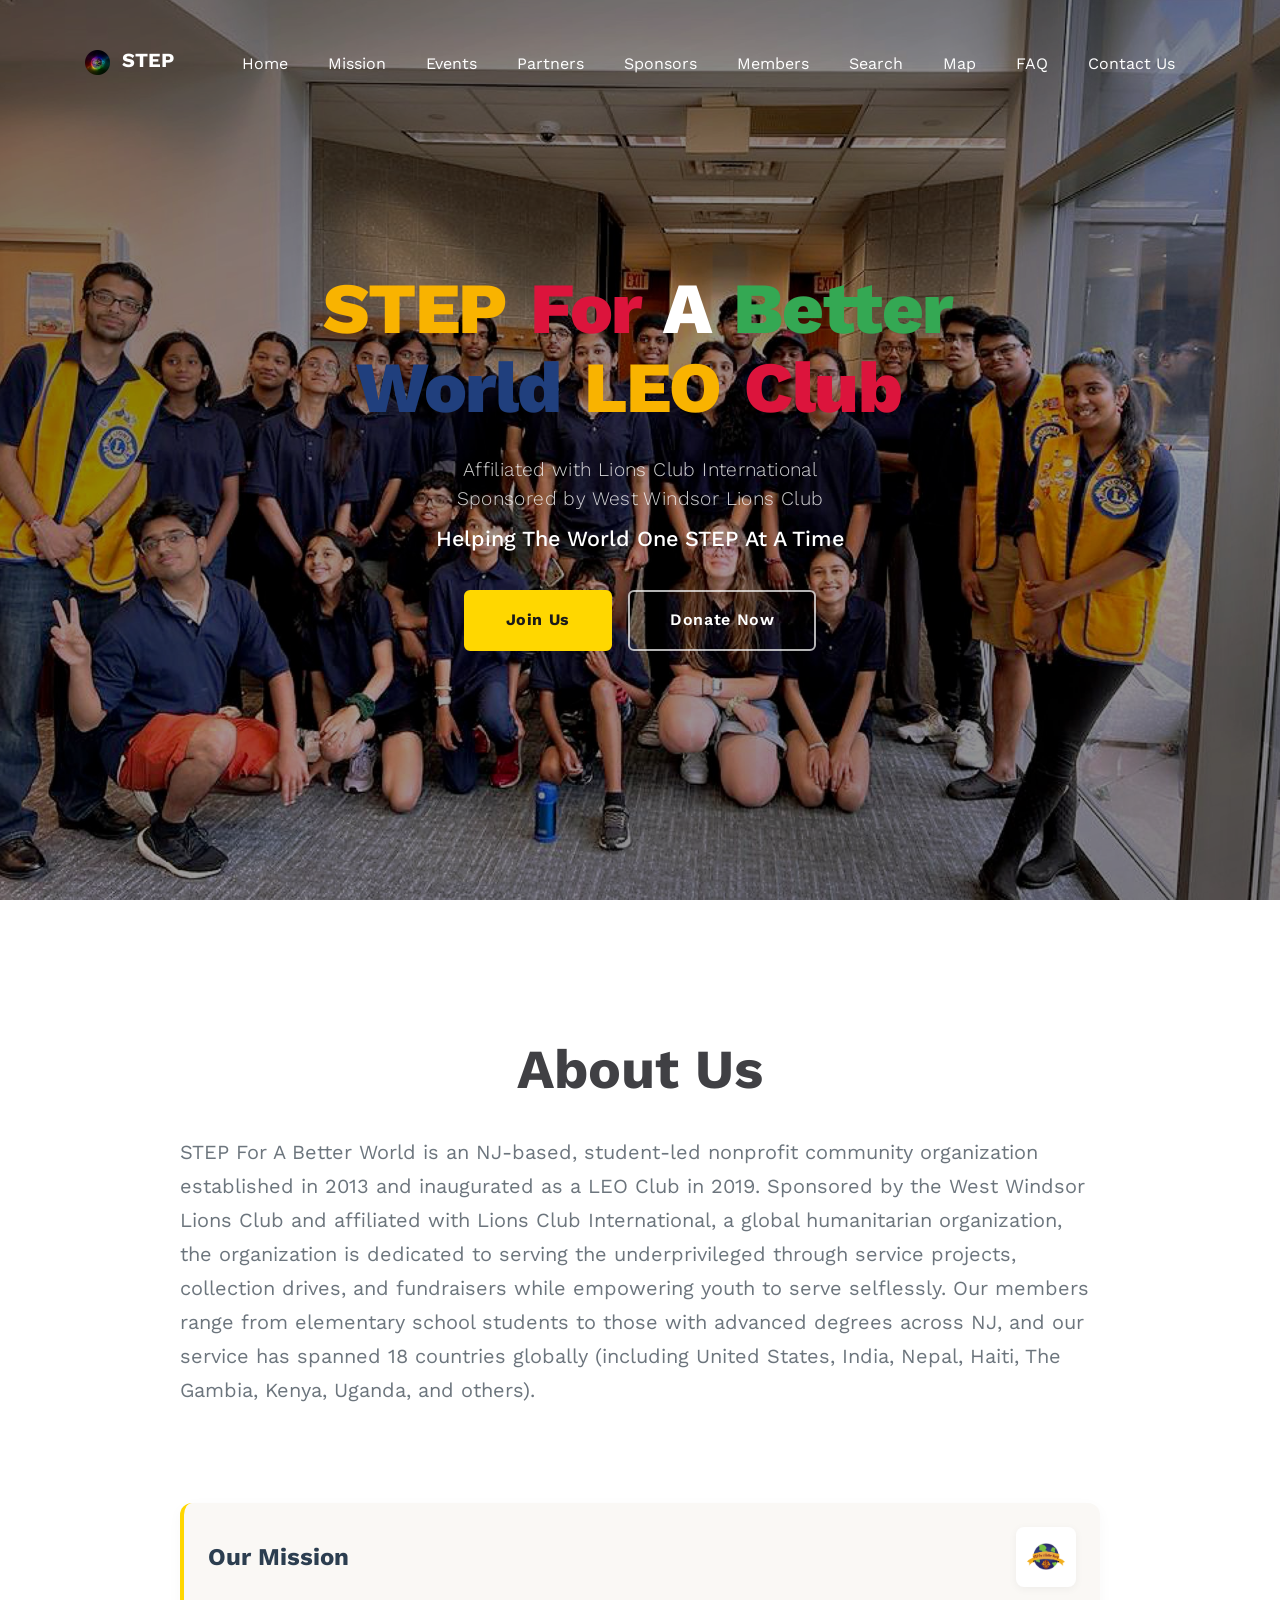
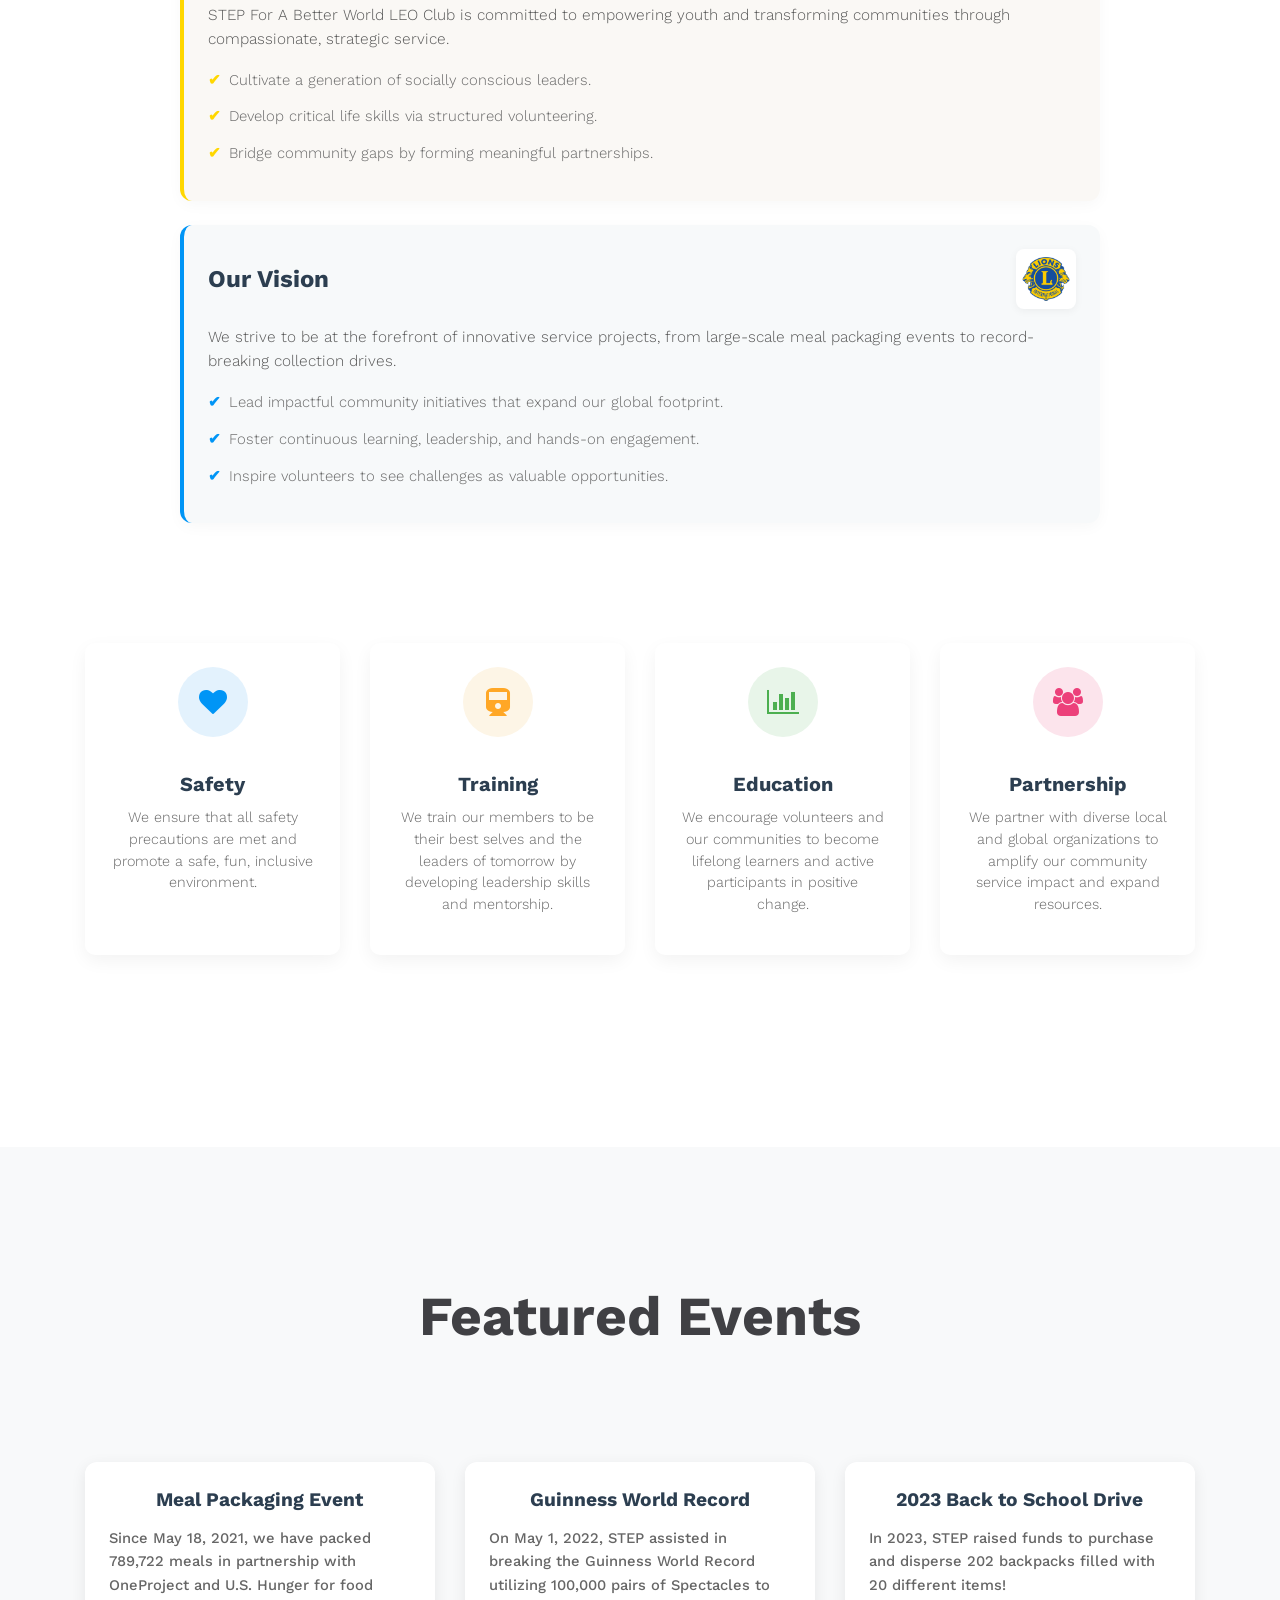
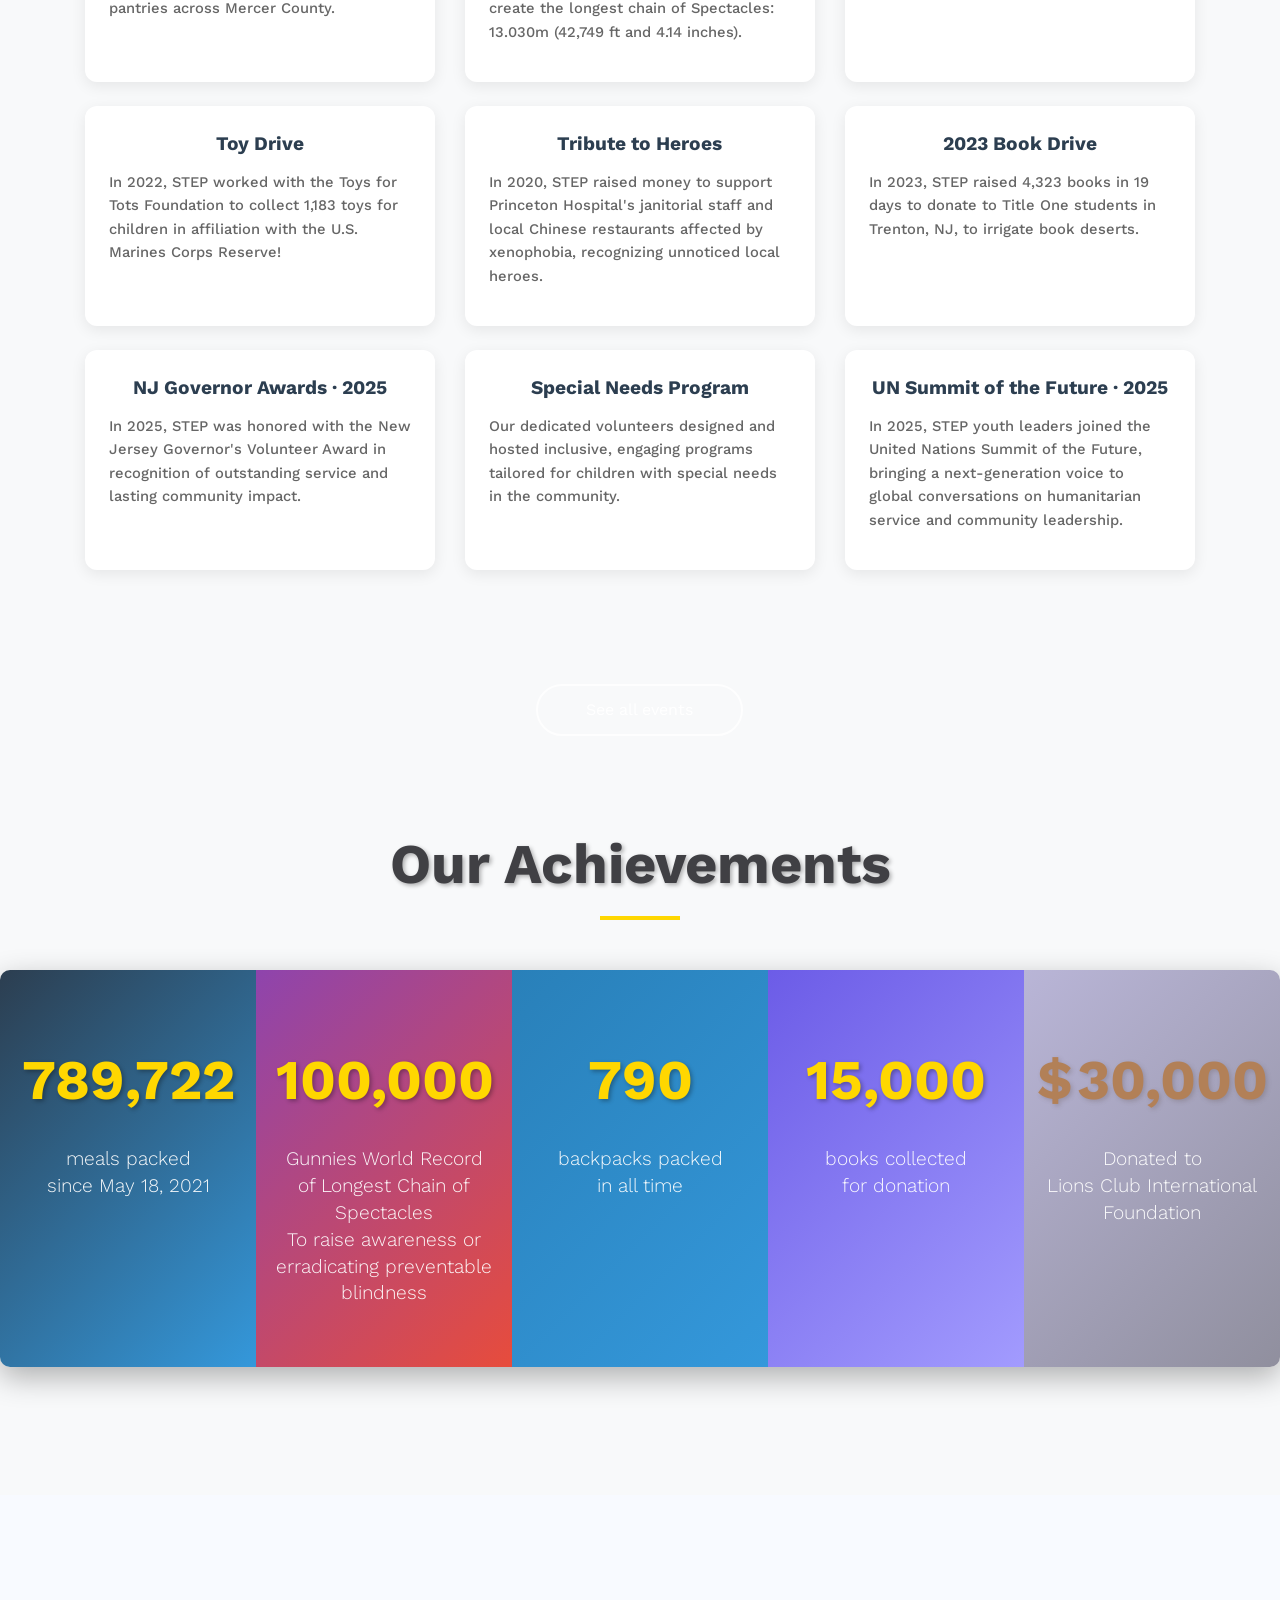
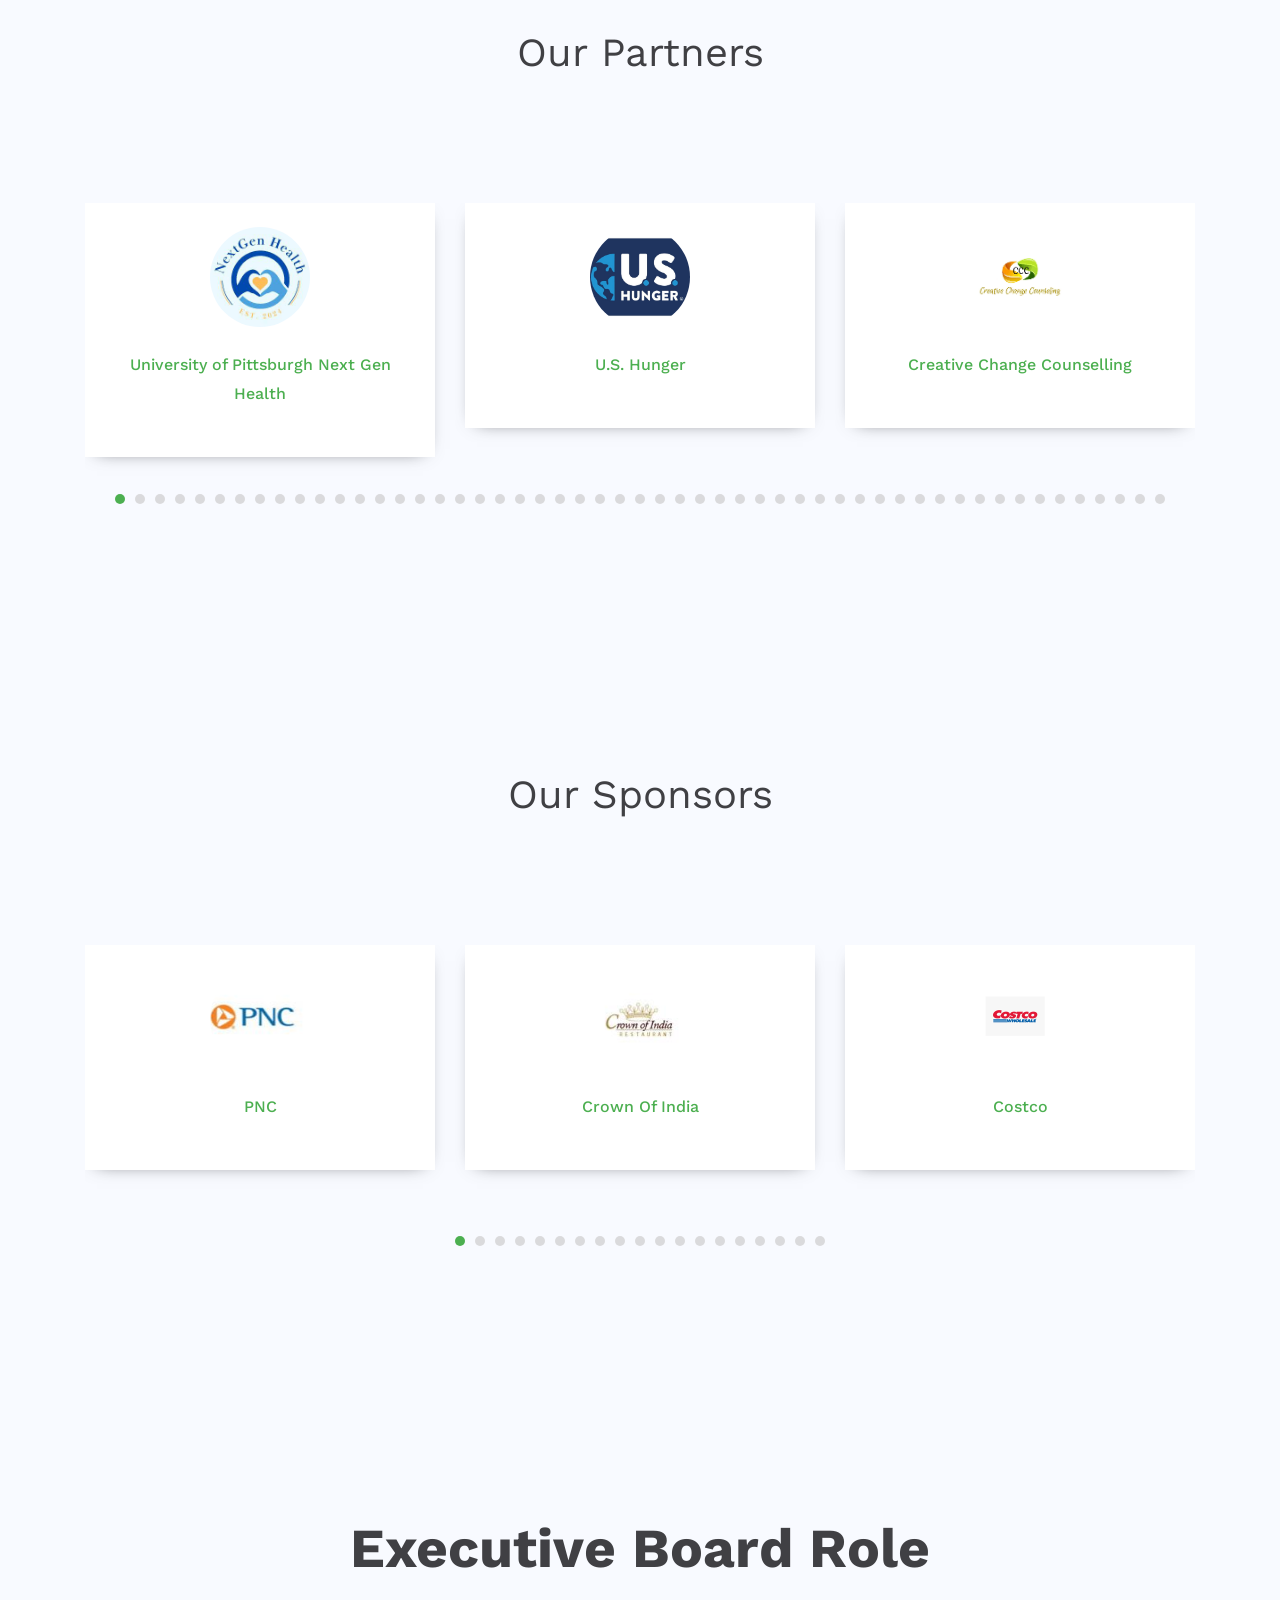
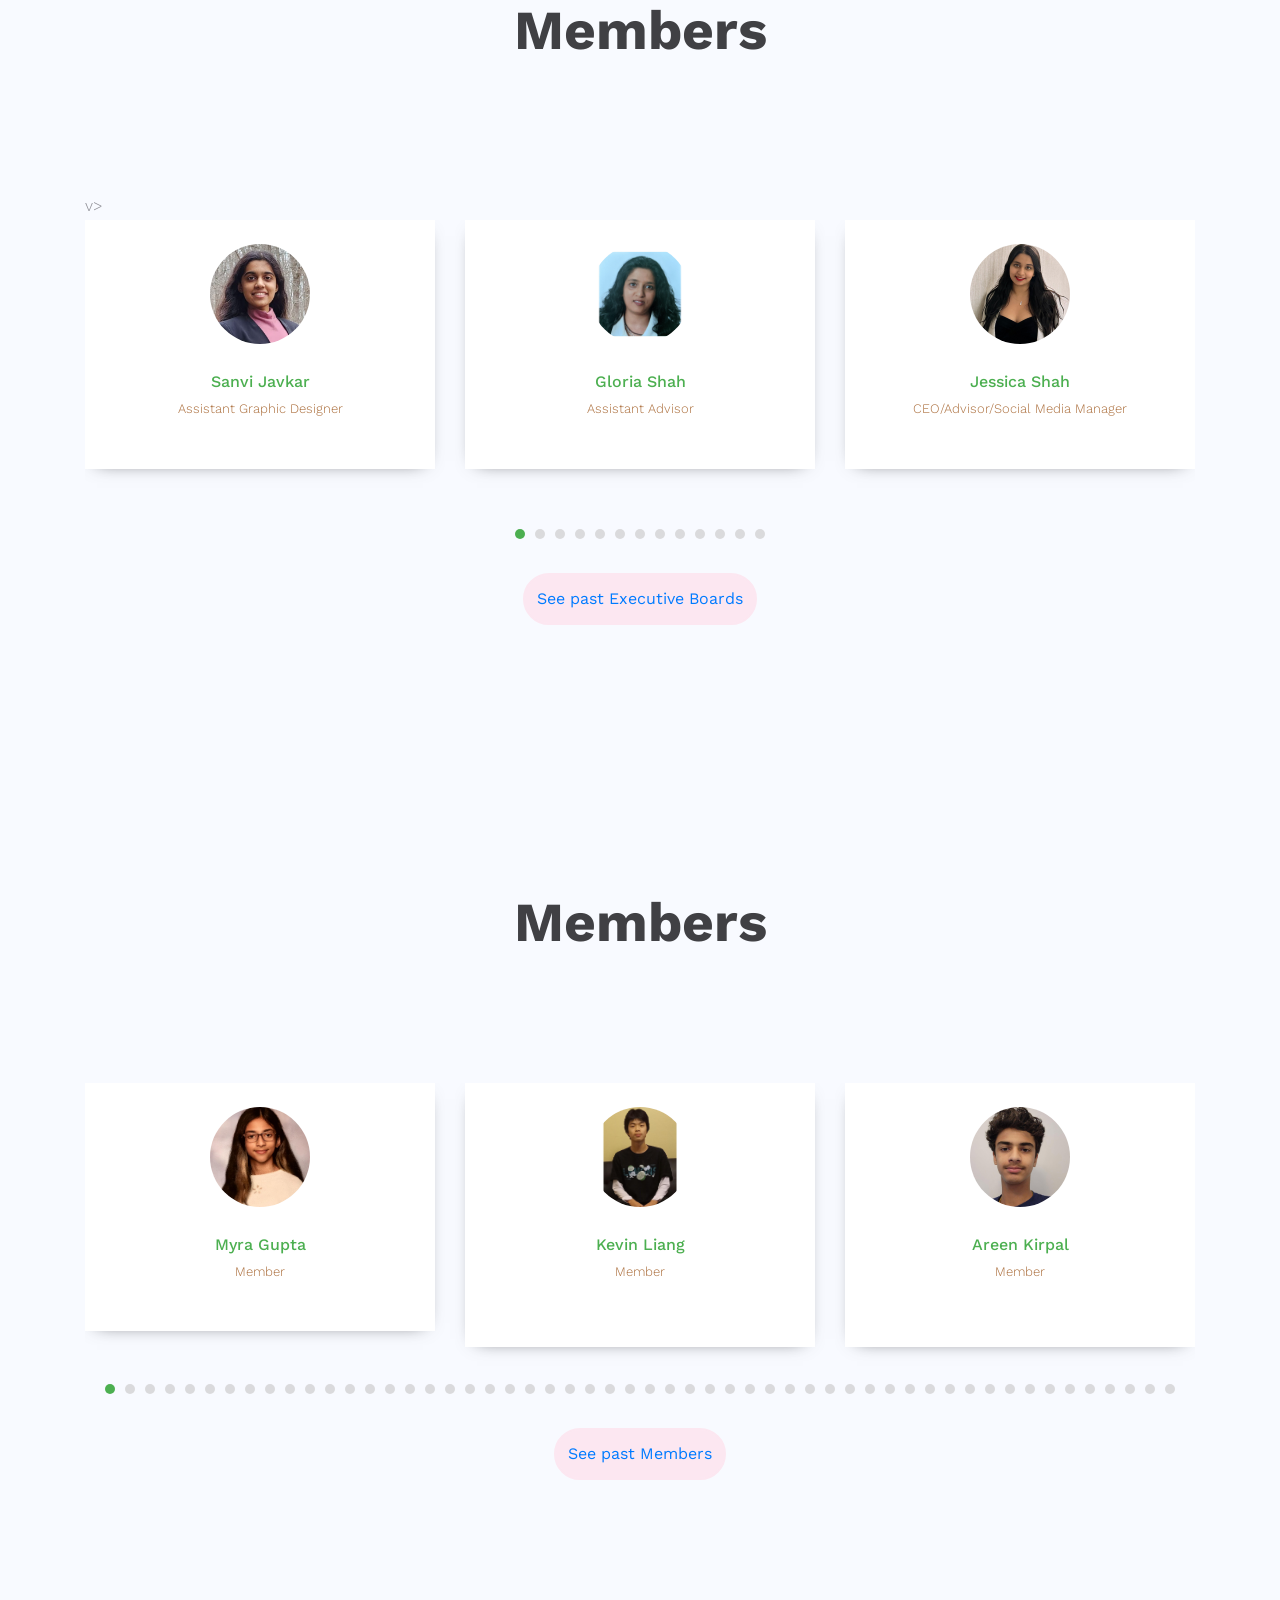
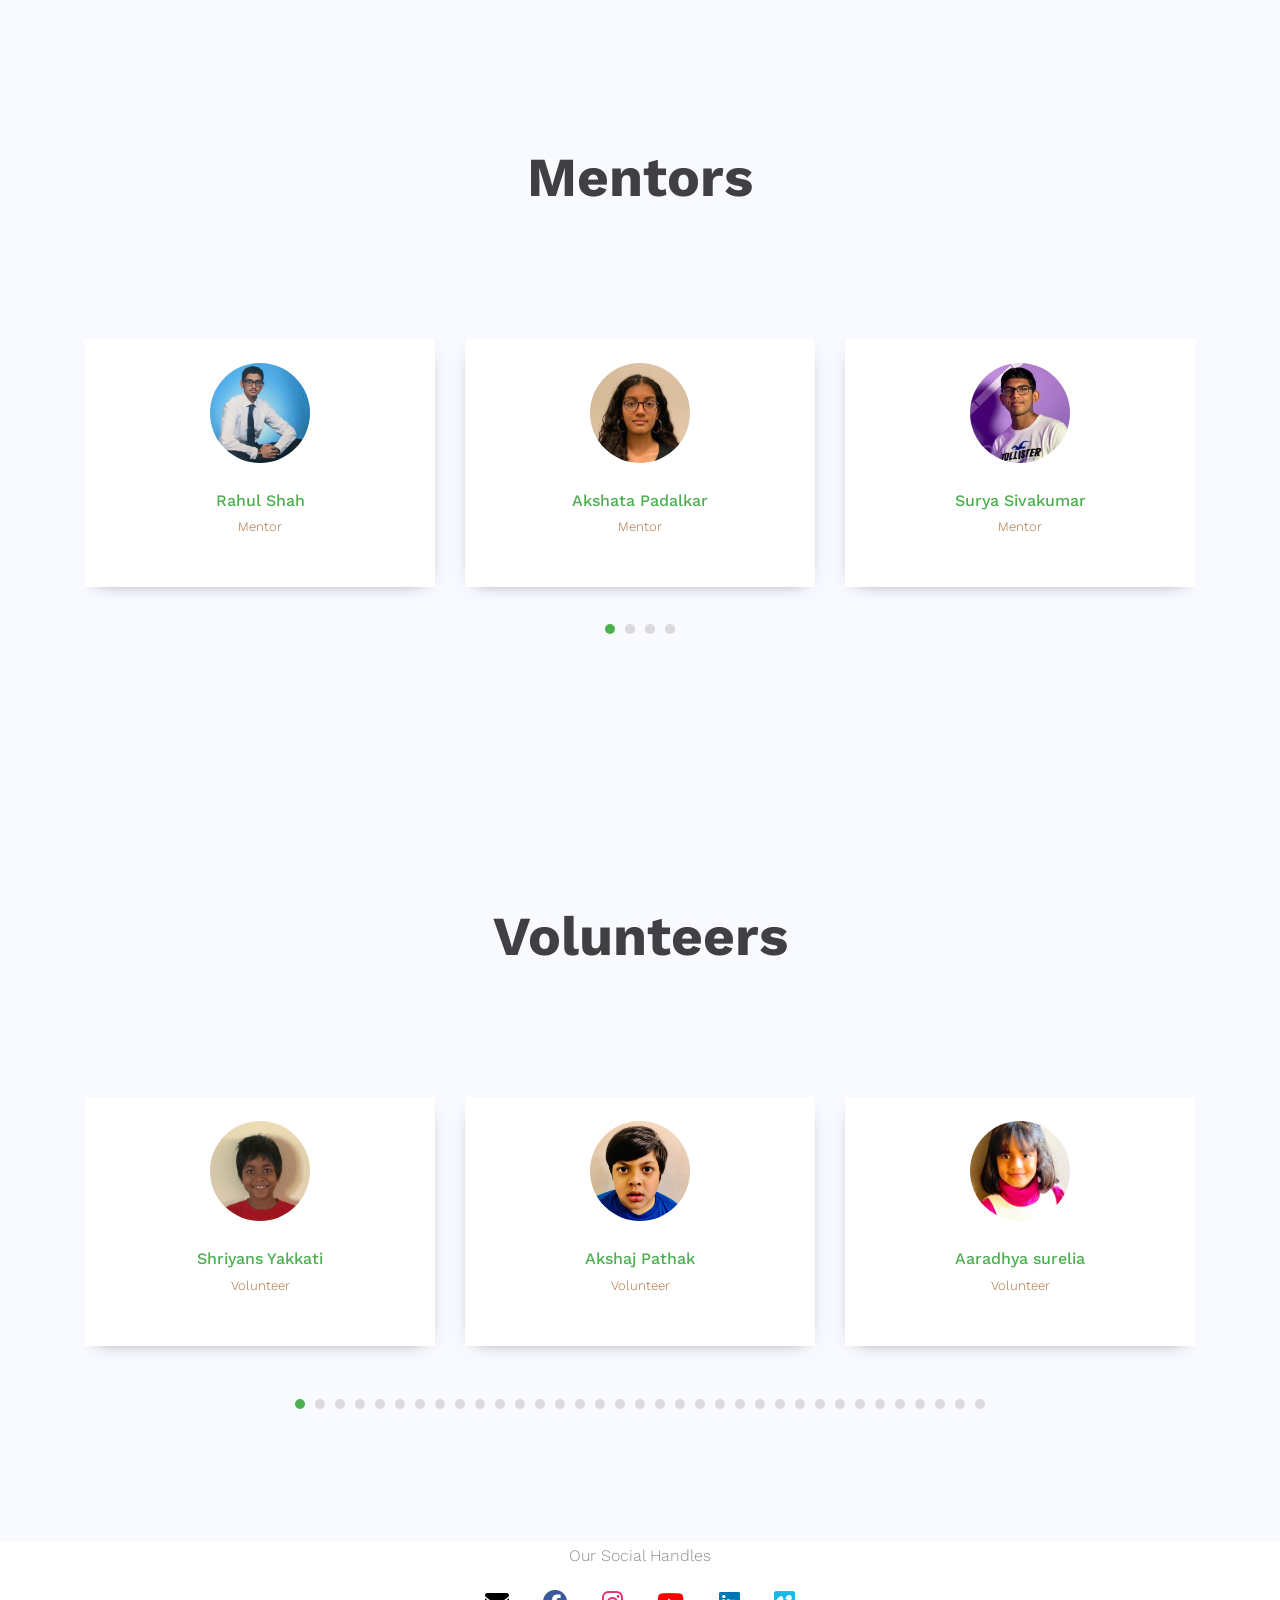
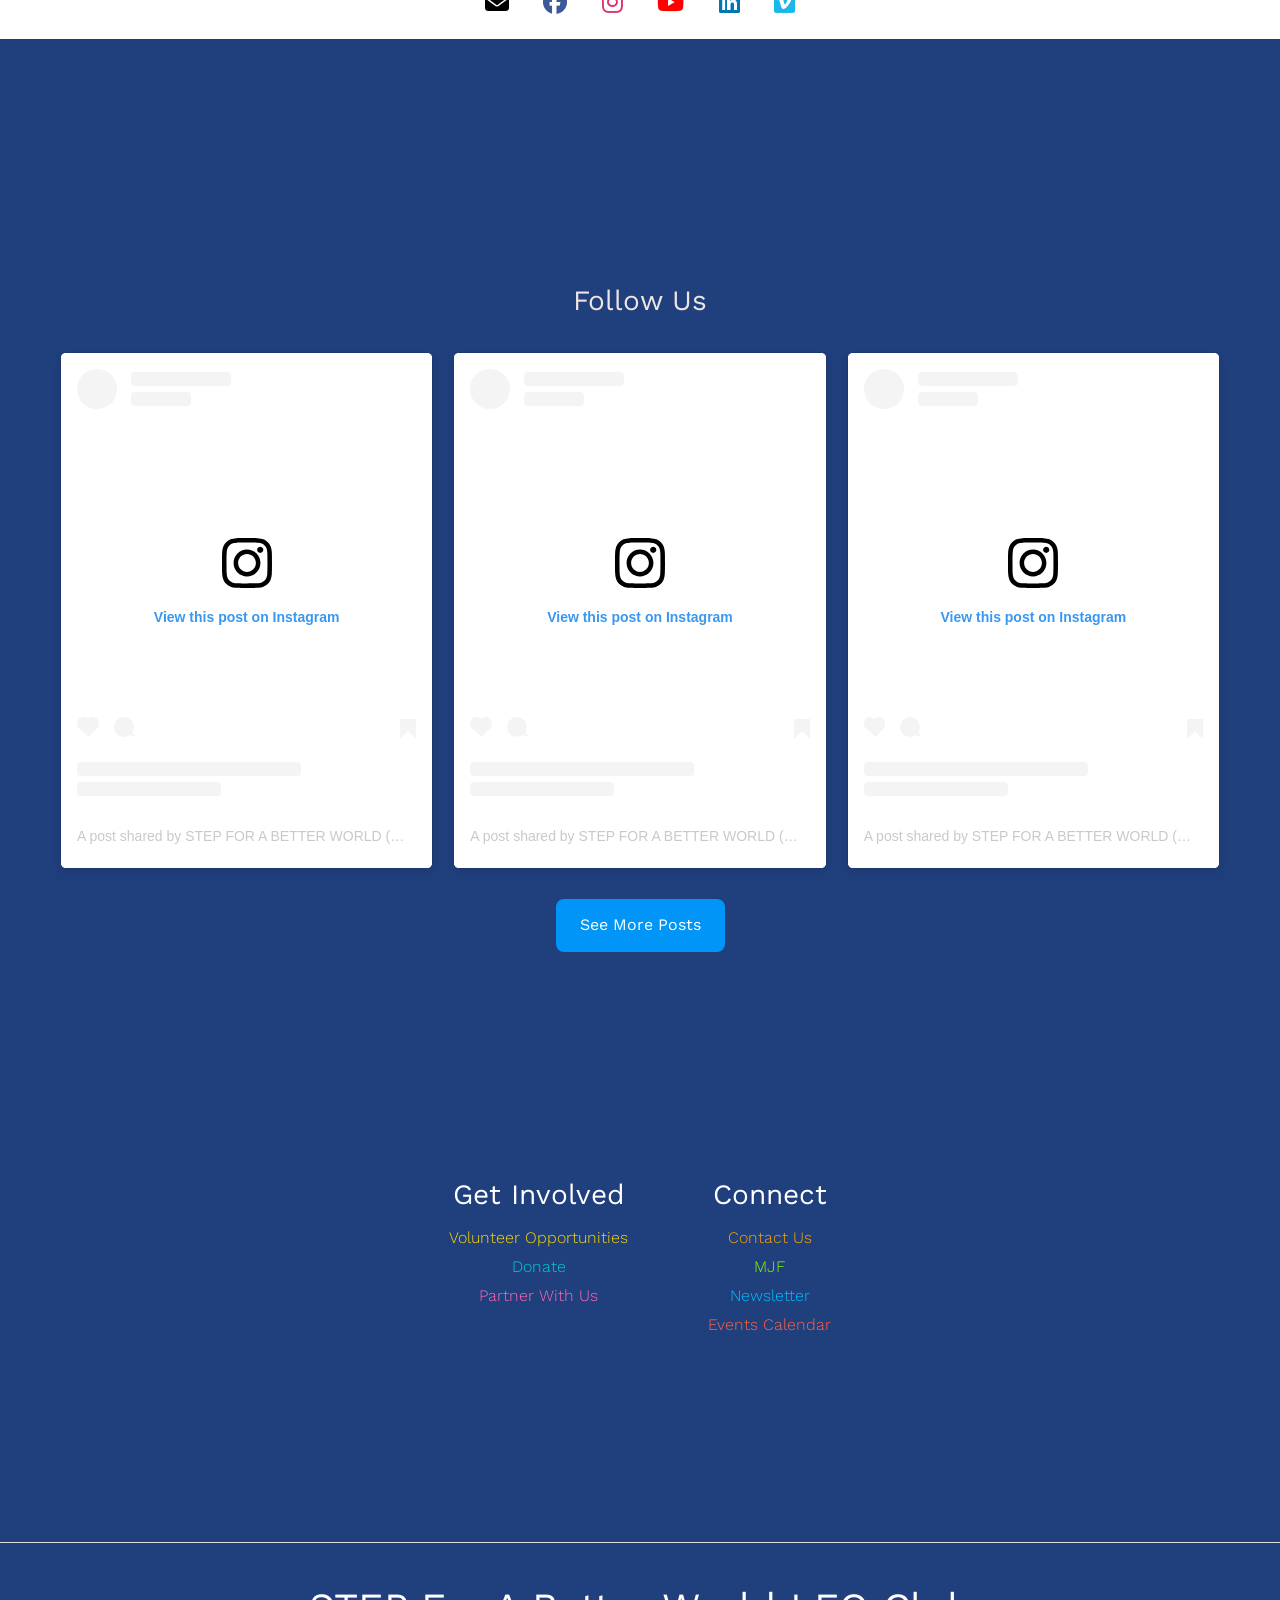
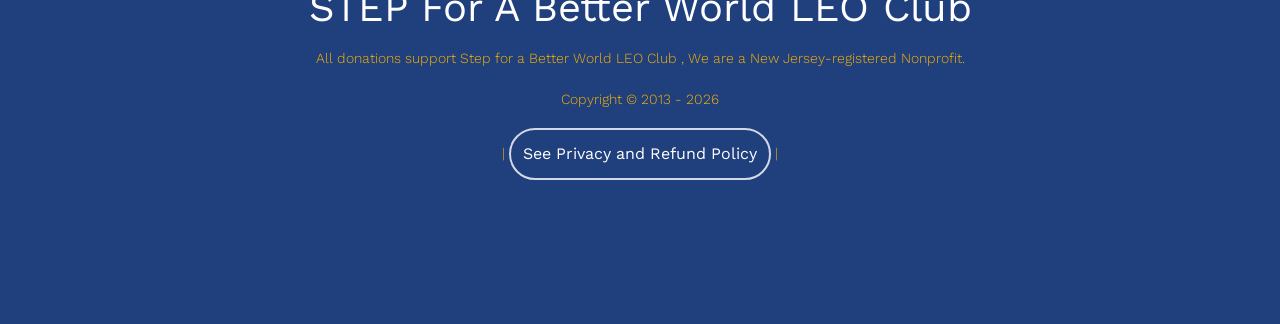
==== index.html @ d147bb4e "Initial commit: STEP For A Better World LEO Club website. Includes homepage updates for mobile achie" ====
<html lang="en">
        
<head>
        <!-- Global site tag (gtag.js) - Google Analytics -->
    <script async src="https://www.googletagmanager.com/gtag/js?id=UA-176703343-1"></script>
    <script>
      window.dataLayer = window.dataLayer || [];
      function gtag(){dataLayer.push(arguments);}
      gtag('js', new Date());

      gtag('config', 'UA-176703343-1');
    </script>
    <title>STEP For a Better World | Home</title>
    <meta charset="utf-8">
    <meta content="width=device-width, initial-scale=1, shrink-to-fit=no" name="viewport">

    <!-- stylesheets -->
    <link rel="stylesheet" href="https://cdnjs.cloudflare.com/ajax/libs/font-awesome/6.5.0/css/all.min.css">

    <link rel="stylesheet" href="https://cdnjs.cloudflare.com/ajax/libs/animate.css/4.0.0/animate.min.css"/>
    <link href="https://fonts.googleapis.com/css?family=Work+Sans:100,200,300,400,700,800" rel="stylesheet">
    <link href="css/open-iconic-bootstrap.min.css" rel="stylesheet">
    <link href="css/animate.css" rel="stylesheet">
    <link href="css/owl.carousel.min.css" rel="stylesheet">
    <link href="css/owl.theme.default.min.css" rel="stylesheet">
    <link href="css/aos.css" rel="stylesheet">
    <link href="css/ionicons.min.css" rel="stylesheet">
    <link href="css/bootstrap-datepicker.css" rel="stylesheet">
    <link href="css/jquery.timepicker.css" rel="stylesheet">
    <link href="css/icomoon.css" rel="stylesheet">
    <link href="css/style.css" rel="stylesheet">
    <link href="css/additional.css?v=3" rel="stylesheet">
    <style>
/* ── HERO OVERDRIVE ── */

/* Cinematic Ken Burns crossfade between two photos */
.hero-bg-slide {
  position: absolute;
  inset: 0;
  background-size: cover;
  background-position: center;
  transition: opacity 2s ease-in-out;
  will-change: transform, opacity;
}
.hero-bg-slide.slide-1 { background-image: url('img/spash1.jpg'); }
.hero-bg-slide.slide-2 { background-image: url('img/lci2.jpeg'); opacity: 0; }

@keyframes kenBurns1 {
  0%   { transform: scale(1) translateX(0); }
  100% { transform: scale(1.08) translateX(-1%); }
}
@keyframes kenBurns2 {
  0%   { transform: scale(1.08) translateX(1%); }
  100% { transform: scale(1) translateX(0); }
}
.hero-bg-slide.active { animation: kenBurns1 10s ease-in-out forwards; }
.hero-bg-slide.leaving { animation: kenBurns2 10s ease-in-out forwards; }

/* Dark overlay */
.hero-bg-overlay {
  position: absolute;
  inset: 0;
  background: linear-gradient(
    160deg,
    rgba(0,0,0,0.55) 0%,
    rgba(0,0,0,0.35) 60%,
    rgba(0,0,0,0.5) 100%
  );
  z-index: 1;
}

/* Hero section itself */
#home .hero-wrap {
  position: relative;
  overflow: hidden;
  min-height: 100vh;
}

/* Hero content stacks above BG layers */
#home .hero-wrap .container {
  position: relative;
  z-index: 2;
}

/* Word-by-word staggered title entrance — replaced by typewriter */
.hero-word {
  display: inline;
  /* starts visible; typewriter JS fills content from empty */
}

/* Blinking cursor */
.hero-cursor {
  display: inline-block;
  width: 3px;
  height: 0.85em;
  background: #ffffff;
  margin-left: 2px;
  vertical-align: middle;
  animation: cursorBlink 0.65s step-end infinite;
  border-radius: 1px;
}
@keyframes cursorBlink {
  0%, 100% { opacity: 1; }
  50%       { opacity: 0; }
}

/* Clean white/gold title */
.hero-title-main {
  font-size: clamp(2.2rem, 6vw, 4.5rem);
  font-weight: 800;
  color: #ffffff;
  letter-spacing: -0.02em;
  line-height: 1.1;
  margin-bottom: 0.4em;
}
.hero-title-main .gold-word {
  color: #ffd700;
}

/* Subtitle */
.hero-subtitle {
  font-size: clamp(0.95rem, 2vw, 1.2rem);
  font-weight: 300;
  color: rgba(255,255,255,0.82);
  letter-spacing: 0.02em;
  line-height: 1.5;
  margin-bottom: 0.3em;
  opacity: 0;
  transform: translateY(16px);
  transition: opacity 0.7s ease-out 1.2s, transform 0.7s ease-out 1.2s;
}
.hero-subtitle.revealed {
  opacity: 1;
  transform: translateY(0);
}

.hero-tagline {
  font-size: clamp(1rem, 2.2vw, 1.35rem);
  font-weight: 500;
  color: #ffffff;
  margin-bottom: 2rem;
  opacity: 0;
  transform: translateY(16px);
  transition: opacity 0.7s ease-out 1.5s, transform 0.7s ease-out 1.5s;
}
.hero-tagline.revealed {
  opacity: 1;
  transform: translateY(0);
}

/* Premium CTA buttons */
.hero-cta-group {
  display: flex;
  gap: 16px;
  justify-content: center;
  flex-wrap: wrap;
  opacity: 0;
  transform: translateY(16px);
  transition: opacity 0.7s ease-out 1.8s, transform 0.7s ease-out 1.8s;
}
.hero-cta-group.revealed {
  opacity: 1;
  transform: translateY(0);
}

.hero-btn-primary {
  display: inline-block;
  padding: 14px 40px;
  font-size: 1rem;
  font-weight: 700;
  color: #1a1a1a;
  background: #ffd700;
  border: 2px solid #ffd700;
  border-radius: 6px;
  text-decoration: none;
  letter-spacing: 0.04em;
  transition: transform 0.25s ease-out, box-shadow 0.25s ease-out, background 0.25s;
  box-shadow: 0 0 0 0 rgba(255,215,0,0.4);
}
.hero-btn-primary:hover {
  transform: scale(1.04) translateY(-2px);
  box-shadow: 0 0 28px 6px rgba(255,215,0,0.35);
  color: #1a1a1a;
  text-decoration: none;
}
.hero-btn-primary:active {
  transform: scale(0.98);
}

.hero-btn-ghost {
  display: inline-block;
  padding: 14px 40px;
  font-size: 1rem;
  font-weight: 600;
  color: #ffffff;
  background: transparent;
  border: 2px solid rgba(255,255,255,0.7);
  border-radius: 6px;
  text-decoration: none;
  letter-spacing: 0.04em;
  transition: transform 0.25s ease-out, box-shadow 0.25s ease-out, border-color 0.25s, background 0.25s;
}
.hero-btn-ghost:hover {
  border-color: #ffffff;
  background: rgba(255,255,255,0.1);
  transform: scale(1.04) translateY(-2px);
  box-shadow: 0 0 20px 4px rgba(255,255,255,0.15);
  color: #ffffff;
  text-decoration: none;
}
.hero-btn-ghost:active {
  transform: scale(0.98);
}

/* Scroll parallax target */
.hero-parallax-content {
  transform: translateY(0);
  will-change: transform;
}

/* Reduced motion fallbacks */
@media (prefers-reduced-motion: reduce) {
  .hero-word,
  .hero-subtitle,
  .hero-tagline,
  .hero-cta-group {
    opacity: 1 !important;
    transform: none !important;
    transition: none !important;
  }
  .hero-bg-slide { animation: none !important; }
  .hero-btn-primary:hover,
  .hero-btn-ghost:hover { transform: none; }
}
    
 .footer-bottom {
            text-align: center;
            padding-top: 20px;
            border-top: 1px solid #ddd;
            font-size: 14px;
            color: #e5e2e2;
        }
        
        .footer-address {
            margin-top: 15px;
            line-height: 1.6;
        }
         .footer-links {
            display: grid;
            grid-template-columns: repeat(auto-fit, minmax(200px, 1fr));
            gap: 20px;
            margin-bottom: 30px;
        }
         .instagram-grid-container {
            max-width: 1200px;
            margin: 0 auto;
            padding: 20px;
        }
        
        .social-heading {
            text-align: center;
            color: #eee4e4;
            font-size: 28px;
            margin-bottom: 30px;
        }
        
        .posts-grid {
            display: grid;
            grid-template-columns: repeat(auto-fill, minmax(300px, 1fr));
            gap: 20px;
            margin-bottom: 30px;
        }
        
        .instagram-post {
            position: relative;
            border-radius: 8px;
            overflow: hidden;
            box-shadow: 0 4px 12px rgba(0,0,0,0.1);
            transition: transform 0.3s ease;
        }
        
        .instagram-post:hover {
            transform: translateY(-5px);
        }
        
        .button-container {
            text-align: center;
            margin: 30px 0;
            display: flex;
            justify-content: center;
            gap: 15px;
        }
        
        .load-more-btn, .load-less-btn {
            background-color: #0095f6;
            color: white;
            border: none;
            padding: 12px 24px;
            border-radius: 8px;
            font-size: 16px;
            cursor: pointer;
            transition: all 0.3s;
        }
        
        .load-more-btn:hover, .load-less-btn:hover {
            background-color: #0077cc;
        }
        
        .load-less-btn {
            display: none; /* Hidden by default */
        }
        
        .hidden {
            display: none;
        }
</style>
    <!-- meta -->
    <link href="img/favicon.png" rel="apple-touch-icon" sizes="180x180">
    <link href="img/favicon.png" rel="icon" sizes="16x16" type="image/png">
    <link color="#5bbad5" href="img/favicon.png" rel="mask-icon">
    <link href="img/favicon.png" rel="shortcut icon">
    <meta name="theme-color" content="#5f9ea0">
    <meta content="#da532c" name="msapplication-TileColor">
    <meta content="#ffffff" name="theme-color">
    <meta
        content="STEP For a Better World aims to make the world a better place, one STEP at a time. Please join us in our mission to help better our community through volunteering!"
        name="description">
    <meta content="Rahul Shah" name="author">
    <meta content="Nimeesh Sharma" name=author"
    <meta content="https://stepforabetterworld.org" property="og:url" />
    <meta content="website" property="og:type" />
    <meta content="STEP for a Better World" property="og:title" />
    <meta
        content="STEP For a Better World aims to make the world a better place, one STEP at a time. Please join us in our mission to help better our community through volunteering!"
        property="og:description">
    <meta name="viewport" content="width=device-width, initial-scale=1">
</head>
    
<body id="top">
        <nav class="navbar navbar-expand-lg navbar-dark ftco_navbar ftco-navbar-light" id="ftco-navbar">
        <div class="container noselect">
            <div class="navbar-brand anchor-scroll"><span class="black-text"><img class="small-logo"
                        src="img/circle_logo.gif" alt="">
                    &nbsp;<span>STEP</span></span>
            </div>
            <button aria-controls="ftco-nav" aria-expanded="false" aria-label="Toggle navigation" class="navbar-toggler"
                data-target="#ftco-nav" data-toggle="collapse" type="button">
                <span class="oi oi-menu"></span>Menu
            </button>
            <div class="collapse navbar-collapse" id="ftco-nav">
                <ul class="navbar-nav ml-auto">
                    <li class="nav-item cta">
                        <a class="nav-link cta-none anchor-scroll" href="#top">Home</a>
                    </li>
                    <li class="nav-item cta scheduleMobile">
                        <a class="nav-link cta-none anchor-scroll" href="#about-us">Our Mission</a>
                    </li>
                    <li class="nav-item cta schedule">
                        <a class="nav-link cta-none anchor-scroll" href="#about-us">Mission</a>
                    </li>
                     <li class="nav-item cta">
                        <a class="nav-link cta-none anchor-scroll" href="#events">Events</a>
                    </li>
                    <li class="nav-item cta">
                        <a class="nav-link cta-none anchor-scroll" href="#partners">Partners</a>
                    </li>
                    <li class="nav-item cta">
                        <a class="nav-link cta-none anchor-scroll" href="#sponsors">Sponsors</a>
                    </li>
                    <li class="nav-item cta">
                        <a class="nav-link cta-none anchor-scroll" href="#execboard">Members</a>
                    </li>
                    <li class="nav-item cta">
                        <a class="nav-link cta-none anchor-scroll" href="search.html">Search</a>
                    </li>
                    <li class="nav-item cta">
                        <a class="nav-link cta-none anchor-scroll" href="map.html">Map</a>
                    </li>
                    <li class="nav-item cta">
                        <a class="nav-link cta-none anchor-scroll" href="faq.html">FAQ</a>
                    </li>
                    <li class="nav-item cta">
                        <a class="nav-link cta-none anchor-scroll" href="#footer">Contact Us</a>
                    </li>
                </ul>
            </div>
        </div>
    </nav>
    <!-- Donate Modal (moved out of hero for clean HTML) -->
    <style>
      .modal { display:none; position:fixed; z-index:1000; left:0; top:0; width:100%; height:100%; overflow:auto; background-color:rgba(0,0,0,0.4); }
      .modal-content { background:#fefefe; margin:15% auto; padding:24px; border:1px solid #888; width:80%; max-width:600px; border-radius:8px; }
      .modal .close { color:#aaa; float:right; font-size:28px; font-weight:bold; cursor:pointer; }
      .modal .close:hover { color:#333; }
      .sponsor-carousel { display:flex; overflow-x:auto; scroll-behavior:smooth; padding:20px 0; }
      .sponsor-item { flex:0 0 300px; margin:0 15px; text-align:center; }
      .sponsor-item img { max-width:150px; border-radius:65%; margin-bottom:10px; }
    </style>
    <div id="donateModal" class="modal">
      <div class="modal-content">
        <span class="close" id="donateClose">&times;</span>
        <p>The only forms of payment that we are accepting are Cheque or Zelle.</p>
        <p><strong>Cheque:</strong> address to "STEP For A Better World LEO Club" and memo must include ("Donorname-purpose of donation"). Please email stepforabetterworldpayment@gmail.com to drop off payments for cash as well.</p>
        <p><strong>Zelle:</strong> stepforabetterworldpayment@gmail.com, memo: ("STEP donor name- purpose of donation") and email a screenshot of payment to stepforabetterworldpayment@gmail.com. The email should include a screenshot of the donor receipt, date of transaction, name associated with the zelle account, and reason for payment.</p>
      </div>
    </div>

    <section id="home">
      <div class="hero-wrap" style="position:relative; min-height:100vh; display:flex; align-items:center;">

        <!-- Cinematic background slides -->
        <div class="hero-bg-slide slide-1 active" style="position:absolute;inset:0;background-size:cover;background-position:center;"></div>
        <div class="hero-bg-slide slide-2" style="position:absolute;inset:0;background-size:cover;background-position:center;opacity:0;"></div>
        <div class="hero-bg-overlay"></div>

        <!-- Hero content -->
        <div class="container hero-parallax-content" style="position:relative;z-index:2;padding-top:80px;padding-bottom:60px;">
          <div class="row justify-content-center">
            <div class="col-md-10 col-lg-8 text-center">

              <h1 class="hero-title-main">
                <span class="hero-word yellow" style="transition-delay:0.0s">STEP</span>&#8202;
                <span class="hero-word red" style="transition-delay:0.1s">For</span>&#8202;
                <span class="hero-word white" style="transition-delay:0.2s">A</span>&#8202;
                <span class="hero-word green" style="transition-delay:0.3s">Better</span>&#8202;
                <span class="hero-word blue" style="transition-delay:0.4s">World</span>&#8202;
                <span class="hero-word yellow" style="transition-delay:0.5s">LEO</span>&#8202;
                <span class="hero-word red" style="transition-delay:0.6s">Club</span>
              </h1>

              <p class="hero-subtitle">Affiliated with Lions Club International<br>Sponsored by West Windsor Lions Club</p>
              <p class="hero-tagline">Helping The World One STEP At A Time</p>

              <div class="hero-cta-group">
                <a class="hero-btn-primary" href="https://forms.gle/sP48xf8LVtLi7JPd8" target="_blank">Join Us</a>
                <a class="hero-btn-ghost" href="#" id="donateBtn">Donate Now</a>
              </div>

            </div>
          </div>
        </div>
      </div>
    </section>

    <section class="ftco-section" id="about-us">
        <div class="container">
            <!-- About Us Section -->
            <div class="row justify-content-center mb-5">
                <div class="col-md-10 text-center heading-section ftco-animate">
                    <h2 class="mb-4">About Us</h2>
                    <p class="text-left leading-relaxed text-secondary mb-5" style="font-size: 1.15rem; line-height: 1.7; color: #555;">
                        STEP For A Better World is an NJ-based, student-led nonprofit community organization established
                        in 2013 and inaugurated as a LEO Club in 2019. Sponsored by the West Windsor Lions Club 
                        and affiliated with Lions Club International, a global humanitarian organization, the 
                        organization is dedicated to serving the underprivileged through service projects, 
                        collection drives, and fundraisers while empowering youth to serve selflessly.
                        Our members range from elementary school students to those with advanced degrees
                        across NJ, and our service has spanned 18 countries globally (including United States, India, Nepal, Haiti, The Gambia, Kenya, Uganda, and others).
                    </p>
                </div>
            </div>

            <!-- Mission & Vision 2-Column Grid -->
            <div class="row justify-content-center mb-5 pb-5">
                <div class="col-md-10">
                    <div class="row">
                        <!-- Mission Column -->
                        <div class="col-md-6 mb-4">
                            <div class="p-4 h-100" style="background: #faf8f5; border-radius: 12px; border-left: 4px solid #ffd700; box-shadow: 0 4px 15px rgba(0,0,0,0.03);">
                                <div class="row align-items-center mb-3">
                                    <div class="col-8 text-left">
                                        <h3 class="h4" style="color: #2c3e50; font-weight: 700; margin: 0;">Our Mission</h3>
                                    </div>
                                    <div class="col-4 text-right">
                                        <div style="background: #ffffff; padding: 6px; border-radius: 8px; box-shadow: 0 2px 8px rgba(0,0,0,0.05); width: 60px; height: 60px; display: inline-flex; align-items: center; justify-content: center;">
                                            <img src="img/logo.png" alt="STEP Logo" style="max-height: 100%; max-width: 100%; object-fit: contain;"/>
                                        </div>
                                    </div>
                                </div>
                                <div class="row">
                                    <div class="col-12 text-left">
                                        <p style="font-size: 0.96rem; line-height: 1.6; color: #555; margin-bottom: 15px;">
                                            STEP For A Better World LEO Club is committed to empowering youth and transforming communities through compassionate, strategic service.
                                        </p>
                                        <ul style="list-style: none; padding-left: 0; font-size: 0.93rem; color: #666; margin: 0;">
                                            <li style="margin-bottom: 10px; display: flex; align-items: flex-start;">
                                                <span style="color: #ffd700; margin-right: 8px; font-weight: bold;">✔</span>
                                                <span>Cultivate a generation of socially conscious leaders.</span>
                                            </li>
                                            <li style="margin-bottom: 10px; display: flex; align-items: flex-start;">
                                                <span style="color: #ffd700; margin-right: 8px; font-weight: bold;">✔</span>
                                                <span>Develop critical life skills via structured volunteering.</span>
                                            </li>
                                            <li style="margin-bottom: 10px; display: flex; align-items: flex-start;">
                                                <span style="color: #ffd700; margin-right: 8px; font-weight: bold;">✔</span>
                                                <span>Bridge community gaps by forming meaningful partnerships.</span>
                                            </li>
                                        </ul>
                                    </div>
                                </div>
                            </div>
                        </div>
                        <!-- Vision Column -->
                        <div class="col-md-6 mb-4">
                            <div class="p-4 h-100" style="background: #f7f9fa; border-radius: 12px; border-left: 4px solid #0095f6; box-shadow: 0 4px 15px rgba(0,0,0,0.03);">
                                <div class="row align-items-center mb-3">
                                    <div class="col-8 text-left">
                                        <h3 class="h4" style="color: #2c3e50; font-weight: 700; margin: 0;">Our Vision</h3>
                                    </div>
                                    <div class="col-4 text-right">
                                        <div style="background: #ffffff; padding: 6px; border-radius: 8px; box-shadow: 0 2px 8px rgba(0,0,0,0.05); width: 60px; height: 60px; display: inline-flex; align-items: center; justify-content: center;">
                                            <img src="img/lci.png" alt="LCI Logo" style="max-height: 100%; max-width: 100%; object-fit: contain;"/>
                                        </div>
                                    </div>
                                </div>
                                <div class="row">
                                    <div class="col-12 text-left">
                                        <p style="font-size: 0.96rem; line-height: 1.6; color: #555; margin-bottom: 15px;">
                                            We strive to be at the forefront of innovative service projects, from large-scale meal packaging events to record-breaking collection drives.
                                        </p>
                                        <ul style="list-style: none; padding-left: 0; font-size: 0.93rem; color: #666; margin: 0;">
                                            <li style="margin-bottom: 10px; display: flex; align-items: flex-start;">
                                                <span style="color: #0095f6; margin-right: 8px; font-weight: bold;">✔</span>
                                                <span>Lead impactful community initiatives that expand our global footprint.</span>
                                            </li>
                                            <li style="margin-bottom: 10px; display: flex; align-items: flex-start;">
                                                <span style="color: #0095f6; margin-right: 8px; font-weight: bold;">✔</span>
                                                <span>Foster continuous learning, leadership, and hands-on engagement.</span>
                                            </li>
                                            <li style="margin-bottom: 10px; display: flex; align-items: flex-start;">
                                                <span style="color: #0095f6; margin-right: 8px; font-weight: bold;">✔</span>
                                                <span>Inspire volunteers to see challenges as valuable opportunities.</span>
                                            </li>
                                        </ul>
                                    </div>
                                </div>
                            </div>
                        </div>
                    </div>
                </div>
            </div>

            <!-- Pillars Grid -->
            <div class="row">
                <!-- Safety Card -->
                <div class="col-md-6 col-lg-3 d-flex align-self-stretch ftco-animate justify-content-center mb-4">
                    <div class="media block-6 services d-block text-center p-4" style="background: #ffffff; border-radius: 10px; box-shadow: 0 6px 18px rgba(0,0,0,0.05); transition: transform 0.3s ease;">
                        <div class="d-flex justify-content-center">
                            <div class="d-flex justify-content-center align-items-center mb-3" style="width: 70px; height: 70px; border-radius: 50%; background: #e3f2fd;">
                                <span class="icon-heart" style="font-size: 28px; color: #0095f6;"></span>
                            </div>
                        </div>
                        <div class="media-body mt-3">
                            <h3 class="heading h5 mb-2" style="font-weight: 700; color: #2c3e50;">Safety</h3>
                            <p style="font-size: 0.9rem; color: #666; line-height: 1.5;">We ensure that all safety precautions are met and promote a safe, fun, inclusive environment.</p>
                        </div>
                    </div>
                </div>
                <!-- Training Card -->
                <div class="col-md-6 col-lg-3 d-flex align-self-stretch ftco-animate justify-content-center mb-4">
                    <div class="media block-6 services d-block text-center p-4" style="background: #ffffff; border-radius: 10px; box-shadow: 0 6px 18px rgba(0,0,0,0.05); transition: transform 0.3s ease;">
                        <div class="d-flex justify-content-center">
                            <div class="d-flex justify-content-center align-items-center mb-3" style="width: 70px; height: 70px; border-radius: 50%; background: #fdf5e6;">
                                <span class="icon-train" style="font-size: 28px; color: #ffa726;"></span>
                            </div>
                        </div>
                        <div class="media-body mt-3">
                            <h3 class="heading h5 mb-2" style="font-weight: 700; color: #2c3e50;">Training</h3>
                            <p style="font-size: 0.9rem; color: #666; line-height: 1.5;">We train our members to be their best selves and the leaders of tomorrow by developing leadership skills and mentorship.</p>
                        </div>
                    </div>
                </div>         
                <!-- Education Card -->
                <div class="col-md-6 col-lg-3 d-flex align-self-stretch ftco-animate justify-content-center mb-4">
                    <div class="media block-6 services d-block text-center p-4" style="background: #ffffff; border-radius: 10px; box-shadow: 0 6px 18px rgba(0,0,0,0.05); transition: transform 0.3s ease;">
                        <div class="d-flex justify-content-center">
                            <div class="d-flex justify-content-center align-items-center mb-3" style="width: 70px; height: 70px; border-radius: 50%; background: #e8f5e9;">
                                <span class="icon-bar-chart" style="font-size: 28px; color: #4caf50;"></span>
                            </div>
                        </div>
                        <div class="media-body mt-3">
                            <h3 class="heading h5 mb-2" style="font-weight: 700; color: #2c3e50;">Education</h3>
                            <p style="font-size: 0.9rem; color: #666; line-height: 1.5;">We encourage volunteers and our communities to become lifelong learners and active participants in positive change.</p>
                        </div>
                    </div>
                </div>
                <!-- Partnership Card -->
                <div class="col-md-6 col-lg-3 d-flex align-self-stretch ftco-animate justify-content-center mb-4">
                    <div class="media block-6 services d-block text-center p-4" style="background: #ffffff; border-radius: 10px; box-shadow: 0 6px 18px rgba(0,0,0,0.05); transition: transform 0.3s ease;">
                        <div class="d-flex justify-content-center">
                            <div class="d-flex justify-content-center align-items-center mb-3" style="width: 70px; height: 70px; border-radius: 50%; background: #fce4ec;">
                                <span class="icon-users" style="font-size: 28px; color: #ec407a;"></span>
                            </div>
                        </div>
                        <div class="media-body mt-3">
                            <h3 class="heading h5 mb-2" style="font-weight: 700; color: #2c3e50;">Partnership</h3>
                            <p style="font-size: 0.9rem; color: #666; line-height: 1.5;">We partner with diverse local and global organizations to amplify our community service impact and expand resources.</p>
                        </div>
                    </div>
                </div>
            </div>
        </div>
    </section>

     <section class="ftco-section ftco-counter" id="events">
        <div class="container">
            <div class="row justify-content-center mb-5 pb-5">
                <div class="col-md-7 text-center heading-section ftco-animate">
                    <h2>Featured Events</h2>
                </div>
            </div>
            <div id="eventcontent">
            <div class="row">
                <!-- Meal Packaging Event -->
                <div class="col-md-6 col-lg-4 d-flex mb-4">
                    <div class="w-100 p-4" style="background: #ffffff; border-radius: 12px; box-shadow: 0 4px 15px rgba(0,0,0,0.08); transition: transform 0.3s ease, box-shadow 0.3s ease; display: flex; flex-direction: column; justify-content: flex-start; min-height: 220px;" onmouseover="this.style.transform='translateY(-5px)'; this.style.boxShadow='0 8px 25px rgba(0,0,0,0.15)'" onmouseout="this.style.transform='translateY(0)'; this.style.boxShadow='0 4px 15px rgba(0,0,0,0.08)'">
                        <h3 style="font-weight: 700; font-size: 1.2rem; margin-bottom: 12px; text-align: center;">
                            <a href="years/2023/mpe23/mpe23.html" style="color: #2c3e50; text-decoration: none;">Meal Packaging Event</a>
                        </h3>
                        <p style="color: #666; font-size: 0.92rem; line-height: 1.6; margin: 0; text-align: left;">
                            Since May 18, 2021, we have packed 789,722 meals in partnership with OneProject and U.S. Hunger for food pantries across Mercer County.
                        </p>
                    </div>
                </div>
                <!-- Guinness World Record -->
                <div class="col-md-6 col-lg-4 d-flex mb-4">
                    <div class="w-100 p-4" style="background: #ffffff; border-radius: 12px; box-shadow: 0 4px 15px rgba(0,0,0,0.08); transition: transform 0.3s ease, box-shadow 0.3s ease; display: flex; flex-direction: column; justify-content: flex-start; min-height: 220px;" onmouseover="this.style.transform='translateY(-5px)'; this.style.boxShadow='0 8px 25px rgba(0,0,0,0.15)'" onmouseout="this.style.transform='translateY(0)'; this.style.boxShadow='0 4px 15px rgba(0,0,0,0.08)'">
                        <h3 style="font-weight: 700; font-size: 1.2rem; margin-bottom: 12px; text-align: center;">
                            <a href="years/2022/lec22/lec22.html" style="color: #2c3e50; text-decoration: none;">Guinness World Record</a>
                        </h3>
                        <p style="color: #666; font-size: 0.92rem; line-height: 1.6; margin: 0; text-align: left;">
                            On May 1, 2022, STEP assisted in breaking the Guinness World Record utilizing 100,000 pairs of Spectacles to create the longest chain of Spectacles: 13.030m (42,749 ft and 4.14 inches).
                        </p>
                    </div>
                </div>
                <!-- Back to School Drive -->
                <div class="col-md-6 col-lg-4 d-flex mb-4">
                    <div class="w-100 p-4" style="background: #ffffff; border-radius: 12px; box-shadow: 0 4px 15px rgba(0,0,0,0.08); transition: transform 0.3s ease, box-shadow 0.3s ease; display: flex; flex-direction: column; justify-content: flex-start; min-height: 220px;" onmouseover="this.style.transform='translateY(-5px)'; this.style.boxShadow='0 8px 25px rgba(0,0,0,0.15)'" onmouseout="this.style.transform='translateY(0)'; this.style.boxShadow='0 4px 15px rgba(0,0,0,0.08)'">
                        <h3 style="font-weight: 700; font-size: 1.2rem; margin-bottom: 12px; text-align: center;">
                            <a href="years/2023/bts23/bts23.html" style="color: #2c3e50; text-decoration: none;">2023 Back to School Drive</a>
                        </h3>
                        <p style="color: #666; font-size: 0.92rem; line-height: 1.6; margin: 0; text-align: left;">
                            In 2023, STEP raised funds to purchase and disperse 202 backpacks filled with 20 different items!
                        </p>
                    </div>
                </div>
            </div>
            <div class="row">
                <!-- Toy Drive -->
                <div class="col-md-6 col-lg-4 d-flex mb-4">
                    <div class="w-100 p-4" style="background: #ffffff; border-radius: 12px; box-shadow: 0 4px 15px rgba(0,0,0,0.08); transition: transform 0.3s ease, box-shadow 0.3s ease; display: flex; flex-direction: column; justify-content: flex-start; min-height: 220px;" onmouseover="this.style.transform='translateY(-5px)'; this.style.boxShadow='0 8px 25px rgba(0,0,0,0.15)'" onmouseout="this.style.transform='translateY(0)'; this.style.boxShadow='0 4px 15px rgba(0,0,0,0.08)'">
                        <h3 style="font-weight: 700; font-size: 1.2rem; margin-bottom: 12px; text-align: center;">
                            <a href="years/2022/toyd22/toyd22.html" style="color: #2c3e50; text-decoration: none;">Toy Drive</a>
                        </h3>
                        <p style="color: #666; font-size: 0.92rem; line-height: 1.6; margin: 0; text-align: left;">
                            In 2022, STEP worked with the Toys for Tots Foundation to collect 1,183 toys for children in affiliation with the U.S. Marines Corps Reserve!
                        </p>
                    </div>
                </div>
                <!-- Janitorial Staff Tribute -->
                <div class="col-md-6 col-lg-4 d-flex mb-4">
                    <div class="w-100 p-4" style="background: #ffffff; border-radius: 12px; box-shadow: 0 4px 15px rgba(0,0,0,0.08); transition: transform 0.3s ease, box-shadow 0.3s ease; display: flex; flex-direction: column; justify-content: flex-start; min-height: 220px;" onmouseover="this.style.transform='translateY(-5px)'; this.style.boxShadow='0 8px 25px rgba(0,0,0,0.15)'" onmouseout="this.style.transform='translateY(0)'; this.style.boxShadow='0 4px 15px rgba(0,0,0,0.08)'">
                        <h3 style="font-weight: 700; font-size: 1.2rem; margin-bottom: 12px; text-align: center;">
                            <a href="years/2020/tth20_3/tth20_3.html" style="color: #2c3e50; text-decoration: none;">Tribute to Heroes</a>
                        </h3>
                        <p style="color: #666; font-size: 0.92rem; line-height: 1.6; margin: 0; text-align: left;">
                            In 2020, STEP raised money to support Princeton Hospital's janitorial staff and local Chinese restaurants affected by xenophobia, recognizing unnoticed local heroes.
                        </p>
                    </div>
                </div>
                <!-- Book Drive -->
                <div class="col-md-6 col-lg-4 d-flex mb-4">
                    <div class="w-100 p-4" style="background: #ffffff; border-radius: 12px; box-shadow: 0 4px 15px rgba(0,0,0,0.08); transition: transform 0.3s ease, box-shadow 0.3s ease; display: flex; flex-direction: column; justify-content: flex-start; min-height: 220px;" onmouseover="this.style.transform='translateY(-5px)'; this.style.boxShadow='0 8px 25px rgba(0,0,0,0.15)'" onmouseout="this.style.transform='translateY(0)'; this.style.boxShadow='0 4px 15px rgba(0,0,0,0.08)'">
                        <h3 style="font-weight: 700; font-size: 1.2rem; margin-bottom: 12px; text-align: center;">
                            <a href="years/2023/bd23/bd23.html" style="color: #2c3e50; text-decoration: none;">2023 Book Drive</a>
                        </h3>
                        <p style="color: #666; font-size: 0.92rem; line-height: 1.6; margin: 0; text-align: left;">
                            In 2023, STEP raised 4,323 books in 19 days to donate to Title One students in Trenton, NJ, to irrigate book deserts.
                        </p>
                    </div>
                </div>
            </div>
            <div class="row">
                <!-- NJ Governor Awards -->
                <div class="col-md-6 col-lg-4 d-flex mb-4">
                    <div class="w-100 p-4" style="background: #ffffff; border-radius: 12px; box-shadow: 0 4px 15px rgba(0,0,0,0.08); transition: transform 0.3s ease, box-shadow 0.3s ease; display: flex; flex-direction: column; justify-content: flex-start; min-height: 220px;" onmouseover="this.style.transform='translateY(-5px)'; this.style.boxShadow='0 8px 25px rgba(0,0,0,0.15)'" onmouseout="this.style.transform='translateY(0)'; this.style.boxShadow='0 4px 15px rgba(0,0,0,0.08)'">
                        <h3 style="font-weight: 700; font-size: 1.2rem; margin-bottom: 12px; text-align: center;">
                            <a href="#" style="color: #2c3e50; text-decoration: none;">NJ Governor Awards · 2025</a>
                        </h3>
                        <p style="color: #666; font-size: 0.92rem; line-height: 1.6; margin: 0; text-align: left;">
                            In 2025, STEP was honored with the New Jersey Governor's Volunteer Award in recognition of outstanding service and lasting community impact.
                        </p>
                    </div>
                </div>
                <!-- Special Needs Program -->
                <div class="col-md-6 col-lg-4 d-flex mb-4">
                    <div class="w-100 p-4" style="background: #ffffff; border-radius: 12px; box-shadow: 0 4px 15px rgba(0,0,0,0.08); transition: transform 0.3s ease, box-shadow 0.3s ease; display: flex; flex-direction: column; justify-content: flex-start; min-height: 220px;" onmouseover="this.style.transform='translateY(-5px)'; this.style.boxShadow='0 8px 25px rgba(0,0,0,0.15)'" onmouseout="this.style.transform='translateY(0)'; this.style.boxShadow='0 4px 15px rgba(0,0,0,0.08)'">
                        <h3 style="font-weight: 700; font-size: 1.2rem; margin-bottom: 12px; text-align: center;">
                            <a href="#" style="color: #2c3e50; text-decoration: none;">Special Needs Program</a>
                        </h3>
                        <p style="color: #666; font-size: 0.92rem; line-height: 1.6; margin: 0; text-align: left;">
                            Our dedicated volunteers designed and hosted inclusive, engaging programs tailored for children with special needs in the community.
                        </p>
                    </div>
                </div>
                <!-- Summit of the Future -->
                <div class="col-md-6 col-lg-4 d-flex mb-4">
                    <div class="w-100 p-4" style="background: #ffffff; border-radius: 12px; box-shadow: 0 4px 15px rgba(0,0,0,0.08); transition: transform 0.3s ease, box-shadow 0.3s ease; display: flex; flex-direction: column; justify-content: flex-start; min-height: 220px;" onmouseover="this.style.transform='translateY(-5px)'; this.style.boxShadow='0 8px 25px rgba(0,0,0,0.15)'" onmouseout="this.style.transform='translateY(0)'; this.style.boxShadow='0 4px 15px rgba(0,0,0,0.08)'">
                        <h3 style="font-weight: 700; font-size: 1.2rem; margin-bottom: 12px; text-align: center;">
                            <a href="#" style="color: #2c3e50; text-decoration: none;">UN Summit of the Future · 2025</a>
                        </h3>
                        <p style="color: #666; font-size: 0.92rem; line-height: 1.6; margin: 0; text-align: left;">
                            In 2025, STEP youth leaders joined the United Nations Summit of the Future, bringing a next-generation voice to global conversations on humanitarian service and community leadership.
                        </p>
                    </div>
                </div>
            </div>
                <div class="spacer"></div>
                <div class="row">
                    <div class="col-md-6 col-lg-4 d-flex justify-content-center counter-wrap ftco-animate">
                        <div class="block-18 text-center">
                            <div class="text">
                            </div>
                        </div>
                    </div>

                    <div class="col-md-6 col-lg-4 d-flex justify-content-center counter-wrap ftco-animate">
                        <div class="block-18 text-center">
                            <div class="text">
                                <a class="center btn btn-primary btn-outline-white px-5 py-2-5" data-mode="popup"
                                    href="events.html" target="_blank">See all events</a>
                            </div>
                        </div>
                    </div>

                    <div class="col-md-6 col-lg-4 d-flex justify-content-center counter-wrap ftco-animate">
                        <div class="block-18 text-center">
                            <div class="text">
                            </div>
                        </div>
                    </div>
                </div>
            </div>
        </div>
        <br>
        <br>
        <br>
         <div style="text-align: center; margin-bottom: 50px; color: white;">
        <h1 style="font-size: 3.5rem; font-weight: bold; margin-bottom: 10px; text-shadow: 2px 2px 4px rgba(0,0,0,0.3); margin: 0;">Our Achievements</h1>
        <div style="width: 80px; height: 4px; background: #ffd700; margin: 10px auto 0;"></div>
    </div>    <div id="section-counter" class="achievements-counter">
        
        <div class="achievements-counter__card achievements-counter__card--meals">
            <div class="achievements-counter__value number" id="counter1" data-number="789722">0</div>
            <div class="achievements-counter__label">meals packed<br>since May 18, 2021</div>
        </div>
        
        <div class="achievements-counter__card achievements-counter__card--spectacles">
            <div class="achievements-counter__value number" id="counter2" data-number="100000">0</div>
            <div class="achievements-counter__label">Gunnies World Record of Longest Chain of Spectacles<br>To raise awareness or erradicating preventable blindness</div>
        </div>
        
        <div class="achievements-counter__card achievements-counter__card--backpacks">
            <div class="achievements-counter__value number" id="counter3" data-number="790">0</div>
            <div class="achievements-counter__label">backpacks packed<br>in all time</div>
        </div>
        
        <div class="achievements-counter__card achievements-counter__card--books">
            <div class="achievements-counter__value number" id="counter4" data-number="15000">0</div>
            <div class="achievements-counter__label">books collected<br>for donation</div>
        </div>

         <div class="achievements-counter__card achievements-counter__card--donated">
            <div class="achievements-counter__value achievements-counter__value--money"><span class="achievements-counter__currency">$</span><span id="counter5" class="number" data-number="30000">0</span></div>
            <div class="achievements-counter__label">Donated to <br>Lions Club International Foundation</div>
        </div>
        
    </div>
    </section>
        <section class="ftco-section testimony-section bg-light" id="partners">
        <div class="container">
            <div class="row justify-content-center mb-5 pb-5">
                <div class="col-md-7 text-center heading-section ftco-animate">
                    <h1 class="mb-4">Our Partners</h1>
                </div>
            </div>
            <div class="row ftco-animate">
                <div class="col-md-12 grab">
                    <div class="carousel-testimony owl-carousel ftco-owl">
                     <div class="item text-center">
                            <div class="testimony-wrap p-4 pb-5">
                                <div class="user-img mb-4" style="background-image: url(img/partners/USHUNGER.jpeg)"></div>
                                <div class="text">
                                    <p class="name">U.S. Hunger</p>

                                </div>
                            </div>
                        </div>  
                         <div class="item text-center">
                            <div class="testimony-wrap p-4 pb-5">
                                <div class="user-img mb-4" style="background-image: url(img/partners/CCC.png)"></div>
                                <div class="text">
                                    <p class="name">Creative Change Counselling</p>

                                </div>
                            </div>
                        </div>  
                        <div class="item text-center">
                            <div class="testimony-wrap p-4 pb-5">
                                <div class="user-img mb-4" style="background-image: url(img/partners/chipotle.png)"></div>
                                <div class="text">
                                    <p class="name">Chipotle</p>

                                </div>
                            </div>
                        </div>  

                         <div class="item text-center">
                            <div class="testimony-wrap p-4 pb-5">
                                <div class="user-img mb-4" style="background-image: url(img/partners/wwfm.png)"></div>
                                <div class="text">
                                    <p class="name">West Windsor Farmers Market</p>

                                </div>
                            </div>
                        </div>  

                         <div class="item text-center">
                            <div class="testimony-wrap p-4 pb-5">
                                <div class="user-img mb-4" style="background-image: url(img/partners/SL.png)"></div>
                                <div class="text">
                                    <p class="name">Sylvan Learning Center</p>

                                </div>
                            </div>
                        </div>  
                         <div class="item text-center">
                            <div class="testimony-wrap p-4 pb-5">
                                <div class="user-img mb-4" style="background-image: url(img/partners/lc.png)"></div>
                                <div class="text">
                                    <p class="name">Plainsboro Township Lions Club </p>

                                </div>
                            </div>
                        </div>  
                                                 <div class="item text-center">
                            <div class="testimony-wrap p-4 pb-5">
                                <div class="user-img mb-4" style="background-image: url(img/partners/lc.png)"></div>
                                <div class="text">
                                    <p class="name">West Windsor Lions Club </p>

                                </div>
                            </div>
                        </div>  
                                                 <div class="item text-center">
                            <div class="testimony-wrap p-4 pb-5">
                                <div class="user-img mb-4" style="background-image: url(img/partners/watershed.jpg)"></div>
                                <div class="text">
                                    <p class="name">Watershed</p>

                                </div>
                            </div>
                        </div> 
                        
                        <div class="item text-center">
                            <div class="testimony-wrap p-4 pb-5">
                                <div class="user-img mb-4" style="background-image: url(img/partners/PLC.png)"></div>
                                <div class="text">
                                    <p class="name">Parsippany Lions Club</p>

                                </div>
                            </div>
                        </div>  
                         

                        <div class="item text-center">
                            <div class="testimony-wrap p-4 pb-5">
                                <div class="user-img mb-4" style="background-image: url(img/partners/CHH.png)"></div>
                                <div class="text">
                                    <p class="name">Covenant House</p>

                                </div>
                            </div>
                        </div>  
                        <div class="item text-center">
                            <div class="testimony-wrap p-4 pb-5">
                                <div class="user-img mb-4" style="background-image: url(img/partners/PIMS.jpeg)"></div>
                                <div class="text">
                                    <p class="name">Princeton International School of Mathematics</p>

                                </div>
                            </div>
                        </div> 
                        <div class="item text-center">
                            <div class="testimony-wrap p-4 pb-5">
                                <div class="user-img mb-4" style="background-image: url(img/partners/C4M.png)"></div>
                                <div class="text">
                                    <p class="name">Care4Me</p>

                                </div>
                            </div>
                        </div> 
                        
                        <div class="item text-center">
                            <div class="testimony-wrap p-4 pb-5">
                                <div class="user-img mb-4" style="background-image: url(img/partners/BEEKIND.jpeg)"></div>
                                <div class="text">
                                    <p class="name">Be Kind</p>

                                </div>
                            </div>
                        </div> 
                         <div class="item text-center">
                            <div class="testimony-wrap p-4 pb-5">
                                <div class="user-img mb-4" style="background-image: url(img/partners/LVEORG.png)"></div>
                                <div class="text">
                                    <p class="name">Lions Virtual ORG</p>

                                </div>
                            </div>
                        </div> 
                          <div class="item text-center">
                            <div class="testimony-wrap p-4 pb-5">
                                <div class="user-img mb-4" style="background-image: url(img/partners/MHKS.jpeg)"></div>
                                <div class="text">
                                    <p class="name">School of Deaf</p>

                                </div>
                            </div>
                        </div> 
                        <div class="item text-center">
                            <div class="testimony-wrap p-4 pb-5">
                                <div class="user-img mb-4" style="background-image: url(img/partners/GA.jpeg)"></div>
                                <div class="text">
                                    <p class="name">Gratitude in Abundance</p>

                                </div>
                            </div>
                        </div> 
                        <div class="item text-center">
                            <div class="testimony-wrap p-4 pb-5">
                                <div class="user-img mb-4" style="background-image: url(img/partners/THA.jpeg)"></div>
                                <div class="text">
                                    <p class="name">Trenton Housing Authority</p>

                                </div>
                            </div>
                        </div> 
                    <div class="item text-center">
                            <div class="testimony-wrap p-4 pb-5">
                                <div class="user-img mb-4" style="background-image: url(img/lci.png)"></div>
                                <div class="text">
                                    <p class="name">Lions Club International</p>
                                    
                                </div>
                            </div>
                        </div>
                        <div class="item text-center">
                            <div class="testimony-wrap p-4 pb-5">
                                <div class="user-img mb-4" style="background-image: url(img/partners/un.png)"></div>
                                <div class="text">
                                    <p class="name">United Nations</p>

                                </div>
                            </div>
                        </div>
                        <div class="item text-center">
                            <div class="testimony-wrap p-4 pb-5">
                                <div class="user-img mb-4" style="background-image: url(img/partners/bks.png)"></div>
                                <div class="text">
                                    <p class="name">BookSmiles</p>
                                    
                                </div>
                            </div>
                        </div>
                        <div class="item text-center">
                            <div class="testimony-wrap p-4 pb-5">
                                <div class="user-img mb-4" style="background-image: url(img/partners/rah.jpeg)"></div>
                                <div class="text">
                                    <p class="name">Rise Against Hunger</p>
                                    
                                </div>
                            </div>
                        </div>
                            <div class="item text-center">
                            <div class="testimony-wrap p-4 pb-5">
                                <div class="user-img mb-4" style="background-image: url(img/partners/homefront.jpeg)"></div>
                                <div class="text">
                                    <p class="name">HomeFront</p>
                                    
                                </div>
                            </div>
                        </div>
                            <div class="item text-center">
                            <div class="testimony-wrap p-4 pb-5">
                                <div class="user-img mb-4" style="background-image: url(img/partners/hhc.png)"></div>
                                <div class="text">
                                    <p class="name">Howard's Healthy Choices</p>
                                    
                                </div>
                            </div>
                        </div>
                            <div class="item text-center">
                            <div class="testimony-wrap p-4 pb-5">
                                <div class="user-img mb-4" style="background-image: url(img/partners/ecdc.png)"></div>
                                <div class="text">
                                    <p class="name">Early Childhood Development Center</p>
                                    
                                </div>
                            </div>
                        </div>
                             <div class="item text-center">
                            <div class="testimony-wrap p-4 pb-5">
                                <div class="user-img mb-4" style="background-image: url(img/partners/prs.jpeg)"></div>
                                <div class="text">
                                    <p class="name">Plainsboro Rescue Squad</p>
                                    
                                </div>
                            </div>
                        </div>
                             <div class="item text-center">
                            <div class="testimony-wrap p-4 pb-5">
                                <div class="user-img mb-4" style="background-image: url(img/partners/hss.png)"></div>
                                <div class="text">
                                    <p class="name">West Windsor-Plainsboro High School South</p>
                                    
                                </div>
                            </div>
                        </div>
                             <div class="item text-center">
                            <div class="testimony-wrap p-4 pb-5">
                                <div class="user-img mb-4" style="background-image: url(img/partners/pfd.jpeg)"></div>
                                <div class="text">
                                    <p class="name">Plainsboro Founder's Day</p>
                                    
                                </div>
                            </div>
                        </div>
                            <div class="item text-center">
                            <div class="testimony-wrap p-4 pb-5">
                                <div class="user-img mb-4" style="background-image: url(img/partners/ctc.png)"></div>
                                <div class="text">
                                    <p class="name">Cherry Tree Club</p>
                                    
                                </div>
                            </div>
                        </div>
                            <div class="item text-center">
                            <div class="testimony-wrap p-4 pb-5">
                                <div class="user-img mb-4" style="background-image: url(img/partners/maw.jpeg)"></div>
                                <div class="text">
                                    <p class="name">Make A Wish Foundation</p>
                                    
                                </div>
                            </div>
                        </div>
                             <div class="item text-center">
                            <div class="testimony-wrap p-4 pb-5">
                                <div class="user-img mb-4" style="background-image: url(img/partners/pfd.jpeg)"></div>
                                <div class="text">
                                    <p class="name">Plainsboro Food Pantry</p>
                                </div>
                            </div>
                        </div>
                             <div class="item text-center">
                            <div class="testimony-wrap p-4 pb-5">
                                <div class="user-img mb-4" style="background-image: url(img/partners/EPFCL.jpeg)"></div>
                                <div class="text">
                                    <p class="name">Elijah's Promise Soup Kitchen</p>
                                </div>
                            </div>
                        </div>
                            <div class="item text-center">
                            <div class="testimony-wrap p-4 pb-5">
                                <div class="user-img mb-4" style="background-image: url(img/partners/task.jpeg)"></div>
                                <div class="text">
                                    <p class="name">Trenton Area Soup Kitchen</p>
                                </div>
                            </div>
                        </div>
                             <div class="item text-center">
                            <div class="testimony-wrap p-4 pb-5">
                                <div class="user-img mb-4" style="background-image: url(img/partners/gs.png)"></div>
                                <div class="text">
                                    <p class="name">George School</p>
                                </div>
                            </div>
                        </div>
                            <div class="item text-center">
                            <div class="testimony-wrap p-4 pb-5">
                                <div class="user-img mb-4" style="background-image: url(img/partners/RWJ.jpeg)"></div>
                                <div class="text">
                                    <p class="name">RWJ Hamilton Health & Fitness</p>
                                </div>
                            </div>
                        </div>
                            <div class="item text-center">
                            <div class="testimony-wrap p-4 pb-5">
                                <div class="user-img mb-4" style="background-image: url(img/partners/rmh.png)"></div>
                                <div class="text">
                                    <p class="name">Ronald McDonald House Charities</p>
                                </div>
                            </div>
                        </div>
                            <div class="item text-center">
                            <div class="testimony-wrap p-4 pb-5">
                                <div class="user-img mb-4" style="background-image: url(img/partners/rmot.jpeg)"></div>
                                <div class="text">
                                    <p class="name">Rescue Mission of Trenton</p>
                                </div>
                            </div>
                        </div>
                            <div class="item text-center">
                            <div class="testimony-wrap p-4 pb-5">
                                <div class="user-img mb-4" style="background-image: url(img/partners/ah.jpeg)"></div>
                                <div class="text">
                                    <p class="name">Anchor House</p>
                                </div>
                            </div>
                        </div>
                        <div class="item text-center">
                            <div class="testimony-wrap p-4 pb-5">
                                <div class="user-img mb-4" style="background-image: url(img/partners/LE.jpeg)"></div>
                                <div class="text">
                                    <p class="name">Learning Experience</p>
                                   
                                </div>
                            </div>
                        </div>
                                                <div class="item text-center">
                            <div class="testimony-wrap p-4 pb-5">
                                <div class="user-img mb-4" style="background-image: url(img/partners/FAS.jpeg)"></div>
                                <div class="text">
                                    <p class="name">Franklin Township Animal Shelter</p>
                                   
                                </div>
                            </div>
                        </div>
                         <div class="item text-center">
                            <div class="testimony-wrap p-4 pb-5">
                                <div class="user-img mb-4" style="background-image: url(img/partners/LRFS.jpeg)"></div>
                                <div class="text">
                                    <p class="name">New Jersey Lions Eyeglass Recycling Center</p>
                                   
                                </div>
                            </div>
                        </div>
                                                 <div class="item text-center">
                            <div class="testimony-wrap p-4 pb-5">
                                <div class="user-img mb-4" style="background-image: url(img/partners/S4S.jpeg)"></div>
                                <div class="text">
                                    <p class="name">Soles 4 Souls</p>
                                   
                                </div>
                            </div>
                        </div>
                         <div class="item text-center">
                            <div class="testimony-wrap p-4 pb-5">
                                <div class="user-img mb-4" style="background-image: url(img/partners/RT.jpeg)"></div>
                                <div class="text">
                                    <p class="name">Rahbar Trust</p>
                                   
                                </div>
                            </div>
                        </div>
                         <div class="item text-center">
                            <div class="testimony-wrap p-4 pb-5">
                                <div class="user-img mb-4" style="background-image: url(img/partners/NJA.jpeg)"></div>
                                <div class="text">
                                    <p class="name">Office of Assemblywoman Verlina Reynolds-Jackson</p>
                                   
                                </div>
                            </div>
                        </div>
                         <div class="item text-center">
                            <div class="testimony-wrap p-4 pb-5">
                                <div class="user-img mb-4" style="background-image: url(img/partners/WWGB.jpeg)"></div>
                                <div class="text">
                                    <p class="name">West Windsor Gives Back</p>
                                   
                                </div>
                            </div>
                        </div>

                         <div class="item text-center">
                            <div class="testimony-wrap p-4 pb-5">
                                <div class="user-img mb-4" style="background-image: url(img/partners/WWA.jpeg)"></div>
                                <div class="text">
                                    <p class="name">West Windsor Arts Council</p>
                                   
                                </div>
                            </div>
                        </div>
                         <div class="item text-center">
                            <div class="testimony-wrap p-4 pb-5">
                                <div class="user-img mb-4" style="background-image: url(img/partners/BSS.jpeg)"></div>
                                <div class="text">
                                    <p class="name">Bharat Sevashram Sangha</p>
                                   
                                </div>
                            </div>
                        </div>
                                                 <div class="item text-center">
                            <div class="testimony-wrap p-4 pb-5">
                                <div class="user-img mb-4" style="background-image: url(img/partners/GP.jpeg)"></div>
                                <div class="text">
                                    <p class="name">GroupRaise</p>
                                   
                                </div>
                            </div>
                        </div>
                         <div class="item text-center">
                            <div class="testimony-wrap p-4 pb-5">
                                <div class="user-img mb-4" style="background-image: url(img/partners/RC.jpeg)"></div>
                                <div class="text">
                                    <p class="name">Regal Cinemas</p>
                                   
                                </div>
                            </div>
                        </div>
                                                 <div class="item text-center">
                            <div class="testimony-wrap p-4 pb-5">
                                <div class="user-img mb-4" style="background-image: url(img/partners/WWP.jpeg)"></div>
                                <div class="text">
                                    <p class="name">West Windsor Plainsboro Parent Teacher Association</p>
                                   
                                </div>
                            </div>
                        </div>
                                                 <div class="item text-center">
                            <div class="testimony-wrap p-4 pb-5">
                                <div class="user-img mb-4" style="background-image: url(img/partners/AOPS.jpeg)"></div>
                                <div class="text">
                                    <p class="name">Art of Problem Solving</p>
                                   
                                </div>
                            </div>
                        </div>
                         <div class="item text-center">
                            <div class="testimony-wrap p-4 pb-5">
                                <div class="user-img mb-4" style="background-image: url(img/partners/WS.jpeg)"></div>
                                <div class="text">
                                    <p class="name">Watershed</p>
                                   
                                </div>
                            </div>
                        </div>
                                                 <div class="item text-center">
                            <div class="testimony-wrap p-4 pb-5">
                                <div class="user-img mb-4" style="background-image: url(img/partners/SF.jpeg)"></div>
                                <div class="text">
                                    <p class="name">Schenck Farmstead/West Windsor History Museum</p>
                                   
                                </div>
                            </div>
                        </div>
                                                 <div class="item text-center">
                            <div class="testimony-wrap p-4 pb-5">
                                <div class="user-img mb-4" style="background-image: url(img/partners/NG.jpeg)"></div>
                                <div class="text">
                                    <p class="name">University of Pittsburgh Next Gen Health</p>
                                   
                                </div>
                            </div>
                        </div>

                    </div>
                </div>
            </div>
        </div>
    </section>
        <section class="ftco-section testimony-section bg-light" id="sponsors">
        <div class="container">
            <div class="row justify-content-center mb-5 pb-5">
                <div class="col-md-7 text-center heading-section ftco-animate">
                    <h1 class="mb-4">Our Sponsors</h1>
                </div>
            </div>
            <div class="row ftco-animate">
                <div class="col-md-12 grab">
                    <div class="carousel-testimony owl-carousel ftco-owl">
                        <div class="item text-center">
                            <div class="testimony-wrap p-4 pb-5">
                                <div class="user-img mb-4" style="background-image: url(img/sponsors/coi.jpeg)"></div>
                                <div class="text">
                                    <p class="name">Crown Of India</p>
                                    
                                </div>
                            </div>
                        </div>
                        <div class="item text-center">
                            <div class="testimony-wrap p-4 pb-5">
                                <div class="user-img mb-4" style="background-image: url(img/sponsors/costco.jpeg)"></div>
                                <div class="text">
                                    <p class="name">Costco</p>

                                </div>
                            </div>
                        </div>
                        <div class="item text-center">
                            <div class="testimony-wrap p-4 pb-5">
                                <div class="user-img mb-4" style="background-image: url(img/sponsors/Walmart-Logo-PNG-Transparent.jpeg)"></div>
                                <div class="text">
                                    <p class="name">Walmart</p>
                                    
                                </div>
                            </div>
                        </div>
                         <div class="item text-center">
                            <div class="testimony-wrap p-4 pb-5">
                                <div class="user-img mb-4" style="background-image: url(img/partners/lc.png)"></div>
                                <div class="text">
                                    <p class="name">Plainsboro Township Lions Club</p>
                                    
                                </div>
                            </div>
                        </div>
                         <div class="item text-center">
                            <div class="testimony-wrap p-4 pb-5">
                                <div class="user-img mb-4" style="background-image: url(img/partners/lc.png)"></div>
                                <div class="text">
                                    <p class="name">West Windsor Township Lions Club</p>
                                    
                                </div>
                            </div>
                        </div>
                        <div class="item text-center">
                            <div class="testimony-wrap p-4 pb-5">
                                <div class="user-img mb-4" style="background-image: url(img/sponsors/Dollartree.jpeg)"></div>
                                <div class="text">
                                    <p class="name">Dollar Tree</p>
                                    
                                </div>
                            </div>
                        </div>
                            <div class="item text-center">
                            <div class="testimony-wrap p-4 pb-5">
                                <div class="user-img mb-4" style="background-image: url(img/sponsors/target.jpeg)"></div>
                                <div class="text">
                                    <p class="name">Target</p>
                                    
                                </div>
                            </div>
                        </div>
                            <div class="item text-center">
                            <div class="testimony-wrap p-4 pb-5">
                                <div class="user-img mb-4" style="background-image: url(img/sponsors/zappos.jpeg)"></div>
                                <div class="text">
                                    <p class="name">Zappos </p>
                                    
                                </div>
                            </div>
                        </div>
                            <div class="item text-center">
                            <div class="testimony-wrap p-4 pb-5">
                                <div class="user-img mb-4" style="background-image: url(img/sponsors/bsg.jpeg)"></div>
                                <div class="text">
                                    <p class="name">Bagel Street Grill</p>
                                    
                                </div>
                            </div>
                        </div>
                             <div class="item text-center">
                            <div class="testimony-wrap p-4 pb-5">
                                <div class="user-img mb-4" style="background-image: url(img/lci.png)"></div>
                                <div class="text">
                                    <p class="name">Sayreville Lions Club</p>
                                    
                                </div>
                            </div>
                        </div>
                             <div class="item text-center">
                            <div class="testimony-wrap p-4 pb-5">
                                <div class="user-img mb-4" style="background-image: url(img/sponsors/al.jpeg)"></div>
                                <div class="text">
                                    <p class="name">Aljons</p>
                                    
                                </div>
                            </div>
                        </div>
                             <div class="item text-center">
                            <div class="testimony-wrap p-4 pb-5">
                                <div class="user-img mb-4" style="background-image: url(img/lci.png)"></div>
                                <div class="text">
                                    <p class="name">Summit Lions Club</p>
                                    
                                </div>
                            </div>
                        </div>
                            <div class="item text-center">
                            <div class="testimony-wrap p-4 pb-5">
                                <div class="user-img mb-4" style="background-image: url(img/sponsors/trh.jpeg)"></div>
                                <div class="text">
                                    <p class="name">Texas Roadhouse</p>
                                    
                                </div>
                            </div>
                        </div>
                            <div class="item text-center">
                            <div class="testimony-wrap p-4 pb-5">
                                <div class="user-img mb-4" style="background-image: url(img/sponsors/ge.jpeg)"></div>
                                <div class="text">
                                    <p class="name">Golden Empire</p>
                                    
                                </div>
                            </div>
                        </div>
                             <div class="item text-center">
                            <div class="testimony-wrap p-4 pb-5">
                                <div class="user-img mb-4" style="background-image: url(img/sponsors/rm.jpeg)"></div>
                                <div class="text">
                                    <p class="name">Radio Mirchi</p>
                                </div>
                            </div>
                        </div>
                             <div class="item text-center">
                            <div class="testimony-wrap p-4 pb-5">
                                <div class="user-img mb-4" style="background-image: url(img/sponsors/kin.jpeg)"></div>
                                <div class="text">
                                    <p class="name">Kids In Need Foundation</p>
                                </div>
                            </div>
                        </div>
                            <div class="item text-center">
                            <div class="testimony-wrap p-4 pb-5">
                                <div class="user-img mb-4" style="background-image: url(img/sponsors/media-Wegmans-Logo-Icon-p.jpeg)"></div>
                                <div class="text">
                                    <p class="name">Wegmans</p>
                                </div>
                            </div>
                        </div>
                             <div class="item text-center">
                            <div class="testimony-wrap p-4 pb-5">
                                <div class="user-img mb-4" style="background-image: url(img/sponsors/pfw.jpeg)"></div>
                                <div class="text">
                                    <p class="name">Princeton Fitness and Wellness Center</p>
                                </div>
                            </div>
                        </div>
                        <div class="item text-center">
                            <div class="testimony-wrap p-4 pb-5">
                                <div class="user-img mb-4" style="background-image: url(img/sponsors/pnc.jpeg)"></div>
                                <div class="text">
                                    <p class="name">PNC</p>
                                   
                                </div>
                            </div>
                        </div>
                    </div>
                </div>
            </div>
        </div>
    </section>

   
    <section class="ftco-section testimony-section bg-light" id="execboard">
        <div class="container">
            <div class="row justify-content-center mb-5 pb-5">
                <div class="col-md-7 text-center heading-section ftco-animate">
                    <h2 class="mb-4">Executive Board Role Members</h2>
                </div>
            </div>
            <div class="row ftco-animate">
                <div class="col-md-12 grab">
                    <div class="carousel-testimony owl-carousel ftco-owl">
                         <div class="item text-center">
                            <div class="testimony-wrap p-4 pb-5">
                                <div class="user-img mb-4" style="background-image: url(img/members/gloria.png)"></div>
                                <div class="text">
                                    <p class="name">Gloria Shah</p>
                                    <span class="position">Assistant Advisor</span>
                                </div>
                            </div>
                        </div>
                        <div class="item text-center">
                            <div class="testimony-wrap p-4 pb-5">
                                <div class="user-img mb-4" style="background-image: url(img/members/jessie.jpeg)"></div>
                                <div class="text">
                                    <p class="name">Jessica Shah</p>
                                    <span class="position">CEO/Advisor/Social Media Manager</span>
                                </div>
                            </div>
                        </div>
                        <div class="item text-center">
                            <div class="testimony-wrap p-4 pb-5">
                                <div class="user-img mb-4" style="background-image: url(img/members/avighna.jpeg)"></div>
                                <div class="text">
                                    <p class="name">Avighna Shree Tirumala</p>
                                    <span class="position">Advisor's Assistant/YouTube moderator/MD-16 Director</span>
                                </div>
                            </div>
                        </div>

                        <div class="item text-center">
                            <div class="testimony-wrap p-4 pb-5">
                                <div class="user-img mb-4" style="background-image: url(img/members/yashvi.jpeg)"></div>
                                <div class="text">
                                    <p class="name">Yashvi Bharariya </p>
                                    <span class="position">Vice President</span>
                                </div>
                            </div>
                        </div>
                        <div class="item text-center">
                            <div class="testimony-wrap p-4 pb-5">
                                <div class="user-img mb-4" style="background-image: url(img/members/shinaya.jpeg)"></div>
                                <div class="text">
                                    <p class="name">Shinaya Jain</p>
                                    <span class="position">Secretary</span>
                                </div>
                            </div>
                        </div>
                        

                          <div class="item text-center">
                            <div class="testimony-wrap p-4 pb-5">
                                <div class="user-img mb-4" style="background-image: url(img/members/mathewl.jpeg)"></div>
                                <div class="text">
                                     <p class="name">Matthew Lebson</p>
                                    <span class="position">Publisher</span>
                                </div>
                            </div>
                        </div>
                                                     <div class="item text-center">
                            <div class="testimony-wrap p-4 pb-5">
                                <div class="user-img mb-4" style="background-image: url(img/members/mingyang.jpeg)"></div>
                                <div class="text">
                                    <p class="name">Mingyang Xiao</p>
                                    <span class="position">Social Media Story Manager</span>
                                </div>
                            </div>
                        </div>
                        <div class="item text-center">
                            <div class="testimony-wrap p-4 pb-5">
                                <div class="user-img mb-4" style="background-image: url(img/members/minghai.png)"></div>
                                <div class="text">
                                    <p class="name">Minghai Xiao</p>
                                    <span class="position">Chief Editor</span>
                                </div>
                            </div>
                        </div>
                          <div class="item text-center">
                            <div class="testimony-wrap p-4 pb-5">
                                <div class="user-img mb-4" style="background-image: url(img/members/shlok.jpg)"></div>
                                <div class="text">
                                    <p class="name">Shlok Rengunthwar</p>
                                    <span class="position">Logistics Chair</span>
                                </div>
                            </div>
                        </div>
                        <div class="item text-center">
                            <div class="testimony-wrap p-4 pb-5">
                                <div class="user-img mb-4" style="background-image: url(img/members/Aarav.jpeg)"></div>
                                <div class="text">
                                    <p class="name">Aarav Garg</p>
                                    <span class="position">Website Developer</span>
                                </div>
                            </div>
                        </div>
                        
                        <div class="item text-center">
                            <div class="testimony-wrap p-4 pb-5">
                                <div class="user-img mb-4" style="background-image: url(img/members/subhodeep.jpeg)"></div>
                                <div class="text">
                                    <p class="name">Subhodeep Chakrabarty</p>
                                    <span class="position">Assistant Photographer</span>
                                </div>
                            </div>
                        </div>
                       
                                                 <div class="item text-center">
                            <div class="testimony-wrap p-4 pb-5">
                                <div class="user-img mb-4" style="background-image: url(img/members/nora.png)"></div>
                                <div class="text">
                                    <p class="name">Nora Payak</p>
                                    <span class="position">Graphic Designer</span>
                                </div>
                            </div>
                        </div>v>


                         <div class="item text-center">
                            <div class="testimony-wrap p-4 pb-5">
                                <div class="user-img mb-4" style="background-image: url(img/members/sanvi_javkar.jpeg)"></div>
                                <div class="text">
                                    <p class="name">Sanvi Javkar</p>
                                    <span class="position">Assistant Graphic Designer</span>
                                </div>
                            </div>
                        </div> 
  
                       
                        
                         


                        
                    </div>
                </div>
                <div class="col-md-6 col-lg-20 d-flex justify-content-center counter-wrap ftco-animate">
                    <div class="block-18 text-center">
                        <div class="text">
                            <br>
                            <a class="center btn btn-primary btn-outline-black px- py-2-5" data-mode="popup" href="exec/exec.html" target="_blank">See past Executive Boards</a>
                        </div>
                    </div>
                </div>
            </div>
        </div>
    </section>
    <section class="ftco-section testimony-section bg-light" id="members">
        <div class="container">
            <div class="row justify-content-center mb-5 pb-5">
                <div class="col-md-7 text-center heading-section ftco-animate">
                    <h2 class="mb-4">Members</h2>
                </div>
            </div>
            <div class="row ftco-animate">
                <div class="col-md-12 grab">
                    <div class="carousel-testimony owl-carousel ftco-owl">
                       
<div class="item text-center">
                            <div class="testimony-wrap p-4 pb-5">
                                <div class="user-img mb-4" style="background-image: url(img/members/kevinl.jpeg)"></div>
                                <div class="text">
                                    <p class="name">Kevin Liang<p>
                                    <span class="position">Member</span>
                                </div>
                            </div>
                        </div>
                        
                         <div class="item text-center">
                            <div class="testimony-wrap p-4 pb-5">
                                <div class="user-img mb-4" style="background-image: url(img/members/Areen_k.jpeg)"></div>
                                <div class="text">
                                    <p class="name">Areen Kirpal<p>
                                    <span class="position">Member</span>
                                </div>
                            </div>
                        </div>

                        
                        <div class="item text-center">
                            <div class="testimony-wrap p-4 pb-5">
                                <div class="user-img mb-4" style="background-image: url(img/members/Akshita_Vashisht.jpeg)"></div>
                                <div class="text">
                                    <p class="name">Akshita Vashisht</p>
                                    <span class="position">Member</span>
                                </div>
                            </div>
                        </div>
                        <div class="item text-center">
                            <div class="testimony-wrap p-4 pb-5">
                                <div class="user-img mb-4" style="background-image: url(img/members/Myra.jpeg)"></div>
                                <div class="text">
                                    <p class="name">Myra Chandani</p>
                                    <span class="position">Member</span>
                                </div>
                            </div>
                        </div>
                                                <div class="item text-center">
                            <div class="testimony-wrap p-4 pb-5">
                                <div class="user-img mb-4" style="background-image: url(img/members/Estelle_Chettiar.jpeg)"></div>
                                <div class="text">
                                    <p class="name">Estelle Chettiar</p>
                                    <span class="position">Member</span>
                                </div>
                            </div>
                        </div>

                        
                        <div class="item text-center">
                            <div class="testimony-wrap p-4 pb-5">
                                <div class="user-img mb-4" style="background-image: url(img/members/Vidya_s.jpeg)"></div>
                                <div class="text">
                                    <p class="name">Vidya Sumanth</p>
                                    <span class="position">Member</span>
                                </div>
                            </div>
                        </div>
                       
                        <div class="item text-center">
                            <div class="testimony-wrap p-4 pb-5">
                                <div class="user-img mb-4" style="background-image: url(img/members/avyay_kaushik.jpeg)"></div>
                                <div class="text">
                                    <p class="name">Avyay Kaushik</p>
                                    <span class="position">Member</span>
                                </div>
                            </div>
                        </div>
                                                
                          <div class="item text-center">
                            <div class="testimony-wrap p-4 pb-5">
                                <div class="user-img mb-4" style="background-image: url(img/members/Sathvika_Cheedella.jpeg)"></div>
                                <div class="text">
                                    <p class="name">Sathvika Cheedella</p>
                                    <span class="position">Member</span>
                                </div>
                            </div>
                        </div>
                  <div class="item text-center">
                            <div class="testimony-wrap p-4 pb-5">
                                <div class="user-img mb-4" style="background-image: url(img/members/Harini_Selvan.jpeg)"></div>
                                <div class="text">
                                    <p class="name"> Harini Selvan</p>
                                    <span class="position">Member</span>
                                </div>
                            </div>
                        </div>

                         <div class="item text-center">
                            <div class="testimony-wrap p-4 pb-5">
                                <div class="user-img mb-4" style="background-image: url(img/members/Aashrita_male.jpeg)"></div>
                                <div class="text">
                                    <p class="name">Aashrita Male</p>
                                    <span class="position">Member</span>
                                </div>
                            </div>
                        </div>
                        <div class="item text-center">
                            <div class="testimony-wrap p-4 pb-5">
                                <div class="user-img mb-4" style="background-image: url(img/members/Sreespoorthi_Goddeti.jpeg)"></div>
                                <div class="text">
                                    <p class="name">Sreespoorthi Goddeti</p>
                                    <span class="position">Member</span>
                                </div>
                            </div>
                        </div>
                        <div class="item text-center">
                            <div class="testimony-wrap p-4 pb-5">
                                <div class="user-img mb-4" style="background-image: url(img/members/akshithi_sinha.jpeg)"></div>
                                <div class="text">
                                    <p class="name">Akshiti Sinha</p>
                                    <span class="position">Member</span>
                                </div>
                            </div>
                        </div>
                    
                        <div class="item text-center">
                            <div class="testimony-wrap p-4 pb-5">
                                <div class="user-img mb-4" style="background-image: url(img/members/Mehreen_Chinwala.jpeg)"></div>
                                <div class="text">
                                    <p class="name">Mehreen Chinwala</p>
                                    <span class="position">Member</span>
                                </div>
                            </div>
                        </div>
                        <div class="item text-center">
                            <div class="testimony-wrap p-4 pb-5">
                                <div class="user-img mb-4" style="background-image: url(img/members/Aarna_Dubey.jpeg)"></div>
                                <div class="text">
                                    <p class="name">Aarna Dubey</p>
                                    <span class="position">Member</span>
                                </div>
                            </div>
                        </div>
                        <div class="item text-center">
                            <div class="testimony-wrap p-4 pb-5">
                                <div class="user-img mb-4" style="background-image: url(img/members/Ragini_Jain.jpeg)"></div>
                                <div class="text">
                                    <p class="name">Ragini Jain</p>
                                    <span class="position">Member</span>
                                </div>
                            </div>
                        </div>
                        <div class="item text-center">
                            <div class="testimony-wrap p-4 pb-5">
                                <div class="user-img mb-4" style="background-image: url(img/members/Aditi_Naine.jpeg)"></div>
                                <div class="text">
                                    <p class="name">Aditi Naine</p>
                                    <span class="position">Member</span>
                                </div>
                            </div>
                        </div>
                        
                        <div class="item text-center">
                            <div class="testimony-wrap p-4 pb-5">
                                <div class="user-img mb-4" style="background-image: url(img/members/ayush_medhekar.jpeg)"></div>
                                <div class="text">
                                    <p class="name">Ayush Medhekar</p>
                                    <span class="position">Member</span>
                                </div>
                            </div>
                        </div>
                                                <div class="item text-center">
                            <div class="testimony-wrap p-4 pb-5">
                                <div class="user-img mb-4" style="background-image: url(img/members/maanya_krishnan.jpeg)"></div>
                                <div class="text">
                                    <p class="name">Maanya Krishnan</p>
                                    <span class="position">Member</span>
                                </div>
                            </div>
                        </div>
        
                        
                        <div class="item text-center">
                            <div class="testimony-wrap p-4 pb-5">
                                <div class="user-img mb-4" style="background-image: url(img/members/Aditya_Kaushik.jpeg)"></div>
                                <div class="text">
                                    <p class="name">Aditya Kaushik</p>
                                    <span class="position">Member</span>
                                </div>
                            </div>
                        </div>
                     
                     
                         <div class="item text-center">
                            <div class="testimony-wrap p-4 pb-5">
                                <div class="user-img mb-4" style="background-image: url(img/members/AryaS.jpeg)"></div>
                                <div class="text">
                                    <p class="name">Aarya Sudhalkar</p>
                                    <span class="position">Member</span>
                                </div>
                            </div>
                        </div>
                        <div class="item text-center">
                            <div class="testimony-wrap p-4 pb-5">
                                <div class="user-img mb-4" style="background-image: url(img/members/aashna.jpeg)"></div>
                                <div class="text">
                                    <p class="name">Aashna Sanyal</p>
                                    <span class="position">Member</span>
                                </div>
                            </div>
                        </div>
                        <div class="item text-center">
                            <div class="testimony-wrap p-4 pb-5">
                                <div class="user-img mb-4" style="background-image: url(img/members/neil.jpeg)"></div>
                                <div class="text">
                                    <p class="name">Neil Thomas Ninan</p>
                                    <span class="position">Member</span>
                                </div>
                            </div>
                        </div>
                        <div class="item text-center">
                            <div class="testimony-wrap p-4 pb-5">
                                <div class="user-img mb-4" style="background-image: url(img/members/soma.jpeg)"></div>
                                <div class="text">
                                    <p class="name">Soham Javkar</p>
                                    <span class="position">Member</span>
                                </div>
                            </div>
                        </div>
                        <div class="item text-center">
                            <div class="testimony-wrap p-4 pb-5">
                                <div class="user-img mb-4" style="background-image: url(img/members/maria.jpeg)"></div>
                                <div class="text">
                                    <p class="name">Maria Shenouda</p>
                                    <span class="position">Member</span>
                                </div>
                            </div>
                        </div>
                        <div class="item text-center">
                            <div class="testimony-wrap p-4 pb-5">
                                <div class="user-img mb-4" style="background-image: url(img/members/kevinj.jpeg)"></div>
                                <div class="text">
                                    <p class="name">Kevin Zhou</p>
                                    <span class="position">Member</span>
                                </div>
                            </div>
                        </div>

                        <div class="item text-center">
                            <div class="testimony-wrap p-4 pb-5">
                                <div class="user-img mb-4" style="background-image: url(img/members/nikhil.png)"></div>
                                <div class="text">
                                    <p class="name">Nikhil Kanuganti</p>
                                    <span class="position">Member</span>
                                </div>
                            </div>
                        </div>
                            
                        
                            <div class="item text-center">
                            <div class="testimony-wrap p-4 pb-5">
                                <div class="user-img mb-4" style="background-image: url(img/members/reanna.png)"></div>
                                <div class="text">
                                    <p class="name">Reanna Bhuyan Patel</p>
                                    <span class="position">Member</span>
                                </div>
                            </div>
                        </div>
                        <div class="item text-center">
                            <div class="testimony-wrap p-4 pb-5">
                                <div class="user-img mb-4" style="background-image: url(img/members/aradhya.png)"></div>
                                <div class="text">
                                    <p class="name">Aradhya Sharma</p>
                                    <span class="position">Member</span>
                                </div>
                            </div>
                        </div>

                        <div class="item text-center">
                            <div class="testimony-wrap p-4 pb-5">
                                <div class="user-img mb-4" style="background-image: url(img/members/satvika.png)"></div>
                                <div class="text">
                                    <p class="name">Satvika Ponnusamy</p>
                                    <span class="position">Member</span>
                                </div>
                            </div>
                        </div>
                        
                        
                       
                        <div class="item text-center">
                            <div class="testimony-wrap p-4 pb-5">
                                <div class="user-img mb-4" style="background-image: url(img/members/rishi.jpg)"></div>
                                <div class="text">
                                    <p class="name">Rishi Shah</p>
                                    <span class="position">Member</span>
                                </div>
                            </div>
                        </div>

                        
                        
                             <div class="item text-center">
                            <div class="testimony-wrap p-4 pb-5">
                                <div class="user-img mb-4" style="background-image: url(img/members/vilasitha.jpeg)"></div>
                                <div class="text">
                                    <p class="name">Vilasitha Penumakha<p>
                                    <span class="position">Member</span>
                                </div>
                            </div>
                        </div>
                       
                        <div class="item text-center">
                            <div class="testimony-wrap p-4 pb-5">
                                <div class="user-img mb-4" style="background-image: url(img/members/krishna.jpeg)"></div>
                                <div class="text">
                                    <p class="name">Krishnateja Osuru<p>
                                    <span class="position">Member</span>
                                </div>
                            </div>
                        </div>
                            <div class="item text-center">
                            <div class="testimony-wrap p-4 pb-5">
                                <div class="user-img mb-4" style="background-image: url(img/members/havisha.jpeg)"></div>
                                <div class="text">
                                    <p class="name">Havisha Jaitley<p>
                                    <span class="position">Member</span>
                                </div>
                            </div>
                        </div>
                        
                        <div class="item text-center">
                            <div class="testimony-wrap p-4 pb-5">
                                <div class="user-img mb-4" style="background-image: url(img/members/anishag.jpg)"></div>
                                <div class="text">
                                    <p class="name">Anisha Gedela<p>
                                    <span class="position">Member</span>
                                </div>
                            </div>
                        </div>
                        
                             <div class="item text-center">
                            <div class="testimony-wrap p-4 pb-5">
                                <div class="user-img mb-4" style="background-image: url(img/members/aditipatle.jpeg)"></div>
                                <div class="text">
                                    <p class="name">Aditi Patle<p>
                                    <span class="position">Member</span>
                                </div>
                            </div>
                        </div>
                       
                        <div class="item text-center">
                            <div class="testimony-wrap p-4 pb-5">
                                <div class="user-img mb-4" style="background-image: url(img/members/neelm.jpeg)"></div>
                                <div class="text">
                                    <p class="name">Neel Malaviya<p>
                                    <span class="position">Member</span>
                                </div>
                            </div>
                        </div>
                        <div class="item text-center">
                            <div class="testimony-wrap p-4 pb-5">
                                <div class="user-img mb-4" style="background-image: url(img/members/arjunm.jpeg)"></div>
                                <div class="text">
                                    <p class="name">Arjun Mehta<p>
                                    <span class="position">Member</span>
                                </div>
                            </div>
                        </div>
                        <div class="item text-center">
                            <div class="testimony-wrap p-4 pb-5">
                                <div class="user-img mb-4" style="background-image: url(img/members/AaravB.jpeg)"></div>
                                <div class="text">
                                    <p class="name">Aarav Balaji<p>
                                    <span class="position">Member</span>
                                </div>
                            </div>
                        </div>
                        <div class="item text-center">
                            <div class="testimony-wrap p-4 pb-5">
                                <div class="user-img mb-4" style="background-image: url(img/members/ManasviK.jpeg)"></div>
                                <div class="text">
                                    <p class="name">Manasvi Khatwani<p>
                                    <span class="position">Member</span>
                                </div>
                            </div>
                        </div>
                        
                        
                        
                          <div class="item text-center">
                            <div class="testimony-wrap p-4 pb-5">
                                <div class="user-img mb-4" style="background-image: url(img/members/lukel.jpeg)"></div>
                                <div class="text">
                                    <p class="name">Luke Lebson<p>
                                    <span class="position">Member</span>
                                </div>
                            </div>
                        </div>
                        
                        <div class="item text-center">
                            <div class="testimony-wrap p-4 pb-5">
                                <div class="user-img mb-4" style="background-image: url(img/members/aadya.png)"></div>
                                <div class="text">
                                    <p class="name">Aadya Agarwal<p>
                                    <span class="position">Member</span>
                                </div>
                            </div>
                        </div>
                       
                       
                        <div class="item text-center">
                            <div class="testimony-wrap p-4 pb-5">
                                <div class="user-img mb-4" style="background-image: url(img/members/parth.png)"></div>
                                <div class="text">
                                    <p class="name">Parth Sharma</p>
                                    <span class="position">Member</span>
                                </div>
                            </div>
                        </div>
                        <div class="item text-center">
                            <div class="testimony-wrap p-4 pb-5">
                                <div class="user-img mb-4" style="background-image: url(img/members/ishaan.png)"></div>
                                <div class="text">
                                    <p class="name">Ishaan Joshi</p>
                                    <span class="position">Member</span>
                                </div>
                            </div>
                        </div>
                             <div class="item text-center">
                            <div class="testimony-wrap p-4 pb-5">
                                <div class="user-img mb-4" style="background-image: url(img/members/aaravdey.jpeg)"></div>
                                <div class="text">
                                    <p class="name">Aarav Dey</p>
                                    <span class="position">Member</span>
                                </div>
                            </div>
                        </div>

                        <div class="item text-center">
                            <div class="testimony-wrap p-4 pb-5">
                                <div class="user-img mb-4" style="background-image: url(img/members/bhavikam.jpeg)"></div>
                                <div class="text">
                                    <p class="name">Bhavika Mudiyala</p>
                                    <span class="position">Member</span>
                                </div>
                            </div>
                        </div>
                        <div class="item text-center">
                            <div class="testimony-wrap p-4 pb-5">
                                <div class="user-img mb-4" style="background-image: url(img/members/shriya.png)"></div>
                                <div class="text">
                                    <p class="name">Shriya Sumanth</p>
                                    <span class="position">Member</span>
                                </div>
                            </div>
                        </div>
                           
                             
                             <div class="item text-center">
                            <div class="testimony-wrap p-4 pb-5">
                                <div class="user-img mb-4" style="background-image: url(img/members/anikah.jpeg)"></div>
                                <div class="text">
                                    <p class="name">Anika Hiray</p>
                                    <span class="position">Member</span>
                                </div>
                            </div>
                        </div>
                       
                        
                            <div class="item text-center">
                            <div class="testimony-wrap p-4 pb-5">
                                <div class="user-img mb-4" style="background-image: url(img/members/kashvij.jpeg)"></div>
                                <div class="text">
                                    <p class="name">Kashvi Jaitley<p>
                                    <span class="position">Member</span>
                                </div>
                            </div>
                        </div>
                        
                        <div class="item text-center">
                            <div class="testimony-wrap p-4 pb-5">
                                <div class="user-img mb-4" style="background-image: url(img/members/shoumik.png)"></div>
                                <div class="text">
                                    <p class="name">Shoumik Nanda</p>
                                    <span class="position">Member</span>
                                </div>
                            </div>
                        </div>
                        <div class="item text-center">
                            <div class="testimony-wrap p-4 pb-5">
                                <div class="user-img mb-4" style="background-image: url(img/members/vaibhav.png)"></div>
                                <div class="text">
                                    <p class="name">Vaibhav Borra</p>
                                    <span class="position">Member</span>
                                </div>
                            </div>
                        </div>
                        <div class="item text-center">
                            <div class="testimony-wrap p-4 pb-5">
                                <div class="user-img mb-4" style="background-image: url(img/members/akshara.jpeg)"></div>
                                <div class="text">
                                    <p class="name">Akshara Thogarchedu</p>
                                    <span class="position">Member</span>
                                </div>
                            </div>
                        </div>
                        <div class="item text-center">
                            <div class="testimony-wrap p-4 pb-5">
                                <div class="user-img mb-4" style="background-image: url(img/members/vishruth.jpeg)"></div>
                                <div class="text">
                                    <p class="name">Vishruth Krishna Mahendiran</p>
                                    <span class="position">Member</span>
                                </div>
                            </div>
                        </div>
                        <div class="item text-center">
                            <div class="testimony-wrap p-4 pb-5">
                                <div class="user-img mb-4" style="background-image: url(img/members/TanmayB.jpeg)"></div>
                                <div class="text">
                                    <p class="name">Tanmay Singh Bhatyal</p>
                                    <span class="position">Member</span>
                                </div>
                            </div>
                        </div>
                        <div class="item text-center">
                            <div class="testimony-wrap p-4 pb-5">
                                <div class="user-img mb-4" style="background-image: url(img/members/myrag.jpeg)"></div>
                                <div class="text">
                                    <p class="name">Myra Gupta</p>
                                    <span class="position">Member</span>
                                </div>
                            </div>
                        </div>
                        
                    </div>
                </div>
                <div class="col-md-6 col-lg-20 d-flex justify-content-center counter-wrap ftco-animate">
                    <div class="block-18 text-center">
                        <div class="text">
                            <br>
                            <a class="center btn btn-primary btn-outline-black px- py-2-5" data-mode="popup" href="member/members.html" target="_blank">See past Members</a>
                        </div>
                    </div>
                </div>
            </div>
        </div>
    </section>
    <section class="ftco-section testimony-section bg-light" id="mentors">
        <div class="container">
            <div class="row justify-content-center mb-5 pb-5">
                <div class="col-md-7 text-center heading-section ftco-animate">
                    <h2 class="mb-4">Mentors</h2>
                </div>
            </div>
            <div class="row ftco-animate">
                <div class="col-md-12 grab">
                    <div class="carousel-testimony owl-carousel ftco-owl">

                        <div class="item text-center">
                            <div class="testimony-wrap p-4 pb-5">
                                <div class="user-img mb-4" style="background-image: url(img/members/akshata.jpeg)"></div>
                                <div class="text">
                                    <p class="name">Akshata Padalkar</p>
                                    <span class="position">Mentor</span>
                                </div>
                            </div>
                        </div>
                        <div class="item text-center">
                            <div class="testimony-wrap p-4 pb-5">
                                <div class="user-img mb-4" style="background-image: url(img/members/surya.jpeg)"></div>
                                <div class="text">
                                    <p class="name">Surya Sivakumar</p>
                                    <span class="position">Mentor</span>
                                </div>
                            </div>
                        </div>
                        <div class="item text-center">
                            <div class="testimony-wrap p-4 pb-5">
                                <div class="user-img mb-4" style="background-image: url(img/members/pranav.png)"></div>
                                <div class="text">
                                    <p class="name">Pranav Joshi</p>
                                    <span class="position">Mentor</span>
                                </div>
                            </div>
                        </div>
                        <div class="item text-center">
                            <div class="testimony-wrap p-4 pb-5">
                                <div class="user-img mb-4" style="background-image: url(img/members/rahul.png)"></div>
                                <div class="text">
                                    <p class="name">Rahul Shah</p>
                                    <span class="position">Mentor</span>
                                </div>
                            </div>
                        </div>
                    </div>
                </div>
            </div>
        </div>
    </section>
    <section class="ftco-section testimony-section bg-light" id="volunteers">
        <div class="container">
            <div class="row justify-content-center mb-5 pb-5">
                <div class="col-md-7 text-center heading-section ftco-animate">
                    <h2 class="mb-4">Volunteers</h2>
                </div>
            </div>
            <div class="row ftco-animate">
                <div class="col-md-12 grab">
                    <div class="carousel-testimony owl-carousel ftco-owl">
                        <div class="item text-center">
                            <div class="testimony-wrap p-4 pb-5">
                                <div class="user-img mb-4" style="background-image: url(img/members/akshaj.png)"></div>
                                <div class="text">
                                    <p class="name">Akshaj Pathak</p>
                                    <span class="position">Volunteer</span>
                                </div>
                            </div>
                        </div>
                                                <div class="item text-center">
                            <div class="testimony-wrap p-4 pb-5">
                                <div class="user-img mb-4" style="background-image: url(img/members/Aaradhya_surelia.jpeg)"></div>
                                <div class="text">
                                    <p class="name">Aaradhya surelia</p>
                                    <span class="position">Volunteer</span>
                                </div>
                            </div>
                        </div>
                       
                        <div class="item text-center">
                            <div class="testimony-wrap p-4 pb-5">
                                <div class="user-img mb-4" style="background-image: url(img/members/anikait.png)"></div>
                                <div class="text">
                                    <p class="name">Anikait Sengupta</p>
                                    <span class="position">Member</span>
                                </div>
                            </div>
                        </div>
                           <div class="item text-center">
                            <div class="testimony-wrap p-4 pb-5">
                                <div class="user-img mb-4" style="background-image: url(img/members/niharika.png)"></div>
                                <div class="text">
                                    <p class="name">Niharika Vellodi</p>
                                    <span class="position">Member</span>
                                </div>
                            </div>
                        </div>
                         <div class="item text-center">
                            <div class="testimony-wrap p-4 pb-5">
                                <div class="user-img mb-4" style="background-image: url(img/members/mira_xiao.jpeg)"></div>
                                <div class="text">
                                    <p class="name">Mira Xiao</p>
                                    <span class="position">Member</span>
                                </div>
                            </div>
                        </div>
                         <div class="item text-center">
                            <div class="testimony-wrap p-4 pb-5">
                                <div class="user-img mb-4" style="background-image: url(img/members/pranavr.jpeg)"></div>
                                <div class="text">
                                    <p class="name">Pranav Ruthramoorthi<p>
                                    <span class="position">Member</span>
                                </div>
                            </div>
                        </div>

                          <div class="item text-center">
                            <div class="testimony-wrap p-4 pb-5">
                                <div class="user-img mb-4" style="background-image: url(img/members/rahul.png)"></div>
                                <div class="text">
                                    <p class="name">Rahul Shah</p>
                                    <span class="position">Volunteer</span>
                                </div>
                            </div>
                        </div>
                        <div class="item text-center">
                            <div class="testimony-wrap p-4 pb-5">
                                <div class="user-img mb-4" style="background-image: url(img/members/akshata.png)"></div>
                                <div class="text">
                                    <p class="name">Akshata Padalkar</p>
                                    <span class="position">Volunteer</span>
                                </div>
                            </div>
                        </div>
                        <div class="item text-center">
                            <div class="testimony-wrap p-4 pb-5">
                                <div class="user-img mb-4" style="background-image: url(img/members/surya.jpeg)"></div>
                                <div class="text">
                                    <p class="name">Surya Sivakumar</p>
                                    <span class="position">Volunteer</span>
                                </div>
                            </div>
                        </div>
                        <div class="item text-center">
                            <div class="testimony-wrap p-4 pb-5">
                                <div class="user-img mb-4" style="background-image: url(img/members/pranav.png)"></div>
                                <div class="text">
                                    <p class="name">Pranav Joshi</p>
                                    <span class="position">Volunteer</span>
                                </div>
                            </div>
                        </div>
                           <div class="item text-center">
                            <div class="testimony-wrap p-4 pb-5">
                                <div class="user-img mb-4" style="background-image: url(img/members/deepanshu.png)"></div>
                                <div class="text">
                                    <p class="name">Deepanshu Kaushik</p>
                                    <span class="position">Volunteer</span>
                                </div>
                            </div>
                        </div>
                          <div class="item text-center">
                            <div class="testimony-wrap p-4 pb-5">
                                <div class="user-img mb-4" style="background-image: url(img/members/Untitled1.jpg)"></div>
                                <div class="text">
                                    <p class="name">Arushi Vankar</p>
                                    <span class="position">Volunteer</span>
                                </div>
                            </div>
                        </div>
                        <div class="item text-center">
                            <div class="testimony-wrap p-4 pb-5">
                                <div class="user-img mb-4" style="background-image: url(img/members/nikhilk.jpeg)"></div>
                                <div class="text">
                                    <p class="name">Nikhil Kinchan<p>
                                    <span class="position">Volunteer</span>
                                </div>
                            </div>
                        </div>
                            <div class="item text-center">
                            <div class="testimony-wrap p-4 pb-5">
                                <div class="user-img mb-4" style="background-image: url(img/members/tejas.png)"></div>
                                <div class="text">
                                    <p class="name">Tejas Jadar</p>
                                    <span class="position">Volunteer</span>
                                </div>
                            </div>
                        </div>
                        <div class="item text-center">
                            <div class="testimony-wrap p-4 pb-5">
                                <div class="user-img mb-4" style="background-image: url(img/members/soummith.jpeg)"></div>
                                <div class="text">
                                    <p class="name">Soummith Challa</p>
                                    <span class="position">Volunteer</span>
                                </div>
                            </div>
                        </div>
                        <div class="item text-center">
                            <div class="testimony-wrap p-4 pb-5">
                                <div class="user-img mb-4" style="background-image: url(img/members/Pragnay_Sinha.jpeg)"></div>
                                <div class="text">
                                    <p class="name">Pragnay Sinha</p>
                                    <span class="position">Volunteer</span>
                                </div>
                            </div>
                        </div>
                        <div class="item text-center">
                            <div class="testimony-wrap p-4 pb-5">
                                <div class="user-img mb-4" style="background-image: url(img/members/ishani.png)"></div>
                                <div class="text">
                                    <p class="name">Ishani Konar</p>
                                    <span class="position">Volunteer</span>
                                </div>
                            </div>
                        </div>
                        <div class="item text-center">
                            <div class="testimony-wrap p-4 pb-5">
                                <div class="user-img mb-4" style="background-image: url(img/members/aanshi_.jpg)"></div>
                                <div class="text">
                                    <p class="name">Aanshi Mistry</p>
                                    <span class="position">Volunteer</span>
                                </div>
                            </div>
                        </div>
                        <div class="item text-center">
                            <div class="testimony-wrap p-4 pb-5">
                                <div class="user-img mb-4" style="background-image: url(img/members/anushka_.jpg)"></div>
                                <div class="text">
                                    <p class="name">Anushka Rengunthwar</p>
                                    <span class="position">Volunteer</span>
                                </div>
                            </div>
                        </div>
                        <div class="item text-center">
                            <div class="testimony-wrap p-4 pb-5">
                                <div class="user-img mb-4" style="background-image: url(img/members/abhay.png)"></div>
                                <div class="text">
                                    <p class="name">Abhay Kamath</p>
                                    <span class="position">Volunteer</span>
                                </div>
                            </div>
                        </div>
                      
                        <div class="item text-center">
                            <div class="testimony-wrap p-4 pb-5">
                                <div class="user-img mb-4" style="background-image: url(img/members/vihaan.jpeg)"></div>
                                <div class="text">
                                    <p class="name">Vihaan Kothamasu</p>
                                    <span class="position">Volunteer</span>
                                </div>
                            </div>
                        </div>
                        <div class="item text-center">
                            <div class="testimony-wrap p-4 pb-5">
                                <div class="user-img mb-4" style="background-image: url(img/members/krisha_shah.png)"></div>
                                <div class="text">
                                    <p class="name">Krisha Shah</p>
                                    <span class="position">Volunteer</span>
                                </div>
                            </div>
                        </div>
                        <div class="item text-center">
                            <div class="testimony-wrap p-4 pb-5">
                                <div class="user-img mb-4" style="background-image: url(img/members/adheesh.png)"></div>
                                <div class="text">
                                    <p class="name">Adheesh Pathak</p>
                                    <span class="position">Volunteer</span>
                                </div>
                            </div>
                        </div>
                            
                        
                        <div class="item text-center">
                            <div class="testimony-wrap p-4 pb-5">
                                <div class="user-img mb-4" style="background-image: url(img/members/trisha.png)"></div>
                                <div class="text">
                                    <p class="name">Trisha Patel</p>
                                    <span class="position">Volunteer</span>
                                </div>
                            </div>
                        </div>
                        <div class="item text-center">
                            <div class="testimony-wrap p-4 pb-5">
                                <div class="user-img mb-4" style="background-image: url(img/members/hadi.jpg)"></div>
                                <div class="text">
                                    <p class="name">Hadi Saleem</p>
                                    <span class="position">Volunteer</span>
                                </div>
                            </div>
                        </div>
                            <div class="item text-center">
                            <div class="testimony-wrap p-4 pb-5">
                                <div class="user-img mb-4" style="background-image: url(img/members/adityad.png)"></div>
                                <div class="text">
                                    <p class="name">Aditya Davanam</p>
                                    <span class="position">Volunteer</span>
                                </div>
                            </div>
                        </div>
                             <div class="item text-center">
                            <div class="testimony-wrap p-4 pb-5">
                                <div class="user-img mb-4" style="background-image: url(img/members/akhilp.jpeg)"></div>
                                <div class="text">
                                    <p class="name">Akhil Paul</p>
                                    <span class="position">LEO</span>
                                </div>
                            </div>
                        </div>
                        <div class="item text-center">
                            <div class="testimony-wrap p-4 pb-5">
                                <div class="user-img mb-4" style="background-image: url(img/members/adwita.png)"></div>
                                <div class="text">
                                    <p class="name">Adwita Mohapatra</p>
                                    <span class="position">LEO</span>
                                </div>
                            </div>
                        </div>
                            <div class="item text-center">
                            <div class="testimony-wrap p-4 pb-5">
                                <div class="user-img mb-4" style="background-image: url(img/members/veer.png)"></div>
                                <div class="text">
                                    <p class="name">Veer Desai</p>
                                    <span class="position">Volunteer</span>
                                </div>
                            </div>
                        </div>
                        <div class="item text-center">
                            <div class="testimony-wrap p-4 pb-5">
                                <div class="user-img mb-4" style="background-image: url(img/members/shreyank.jpg)"></div>
                                <div class="text">
                                    <p class="name">Shreyank Sengupta</p>
                                    <span class="position">Volunteer</span>
                                </div>
                            </div>
                        </div>
                        
                        <div class="item text-center">
                            <div class="testimony-wrap p-4 pb-5">
                                <div class="user-img mb-4" style="background-image: url(img/members/shaurya1.png)"></div>
                                <div class="text">
                                    <p class="name">Shaurya Paliwal</p>
                                    <span class="position">Volunteer</span>
                                </div>
                            </div>
                        </div>
                        <div class="item text-center">
                            <div class="testimony-wrap p-4 pb-5">
                                <div class="user-img mb-4" style="background-image: url(img/members/hitisha.png)"></div>
                                <div class="text">
                                    <p class="name">Hitisha Tirumala</p>
                                    <span class="position">LEO</span>
                                </div>
                            </div>
                        </div>
                        <div class="item text-center">
                            <div class="testimony-wrap p-4 pb-5">
                                <div class="user-img mb-4" style="background-image: url(img/members/hridanshyu.png)"></div>
                                <div class="text">
                                    <p class="name">Hridyanshu Pradeep</p>
                                    <span class="position">LEO</span>
                                </div>
                            </div>
                        </div>
                        <div class="item text-center">
                            <div class="testimony-wrap p-4 pb-5">
                                <div class="user-img mb-4" style="background-image: url(img/members/advik.png)"></div>
                                <div class="text">
                                    <p class="name">Advik Kaushik</p>
                                    <span class="position">Volunteer</span>
                                </div>
                            </div>
                        </div>
                        
                        <div class="item text-center">
                            <div class="testimony-wrap p-4 pb-5">
                                <div class="user-img mb-4" style="background-image: url(img/members/shriyans.jpeg)"></div>
                                <div class="text">
                                    <p class="name">Shriyans Yakkati</p>
                                    <span class="position">Volunteer</span>
                                </div>
                            </div>
                        </div>
                    </div>
                </div>
            </div>
        </div>
    </section>
    <p style="text-align: center">
        Our Social Handles
    <p style="text-align: center; margin: 20px 0; font-family: Arial, sans-serif; line-height: 1.6;">
        <a href="mailto:stepforabetterworld@gmail.com" style="margin: 0 15px; font-size: 24px; color: black; text-decoration: none; display: inline-block;">
            <i class="fas fa-envelope"></i>
        </a>
        <a href="https://facebook.com/stepforabetterworld.org/" target="_blank" rel="noopener noreferrer" style="margin: 0 15px; font-size: 24px; color: #3b5998; text-decoration: none; display: inline-block;">
            <i class="fab fa-facebook"></i>
        </a>
        <a href="https://www.instagram.com/stepforabetterworld/" target="_blank" rel="noopener noreferrer" style="margin: 0 15px; font-size: 24px; color: #e1306c; text-decoration: none; display: inline-block;">
            <i class="fab fa-instagram"></i>
        </a>
        <a href="https://www.youtube.com/channel/UCgQICqpSpL76uVRnCEqnFFg" target="_blank" rel="noopener noreferrer" style="margin: 0 15px; font-size: 24px; color: #ff0000; text-decoration: none; display: inline-block;">
            <i class="fab fa-youtube"></i>
        </a>
        <a href="https://www.linkedin.com/in/stepforabetterworld?trk=profile-badge" target="_blank" rel="noopener noreferrer" style="margin: 0 15px; font-size: 24px; color: #0077b5; text-decoration: none; display: inline-block;">
            <i class="fab fa-linkedin"></i>
        </a>
        <a href="https://vimeo.com/stepforabetterworld" target="_blank" rel="noopener noreferrer" style="margin: 0 15px; font-size: 24px; color: #1ab7ea; text-decoration: none; display: inline-block;">
            <i class="fab fa-vimeo"></i>
        </a>
    </p>
    </p>
    <footer class="ftco-footer ftco-bg-dark ftco-section" id="footer">
         <br>
       <div id="particles-js2"></div>
       <div class="instagram-grid-container">
        <h2 class="social-heading">Follow Us</h2>
        
        <div class="posts-grid" id="posts-grid">
            <!-- Initial visible posts -->
            <div class="instagram-post">
               <blockquote class="instagram-media" data-instgrm-captioned data-instgrm-permalink="https://www.instagram.com/p/DKQ5ffAuPff/?utm_source=ig_embed&amp;utm_campaign=loading" data-instgrm-version="14" style=" background:#FFF; border:0; border-radius:3px; box-shadow:0 0 1px 0 rgba(0,0,0,0.5),0 1px 10px 0 rgba(0,0,0,0.15); margin: 1px; max-width:540px; min-width:326px; padding:0; width:99.375%; width:-webkit-calc(100% - 2px); width:calc(100% - 2px);"><div style="padding:16px;"> <a href="https://www.instagram.com/p/DKQ5ffAuPff/?utm_source=ig_embed&amp;utm_campaign=loading" style=" background:#FFFFFF; line-height:0; padding:0 0; text-align:center; text-decoration:none; width:100%;" target="_blank"> <div style=" display: flex; flex-direction: row; align-items: center;"> <div style="background-color: #F4F4F4; border-radius: 50%; flex-grow: 0; height: 40px; margin-right: 14px; width: 40px;"></div> <div style="display: flex; flex-direction: column; flex-grow: 1; justify-content: center;"> <div style=" background-color: #F4F4F4; border-radius: 4px; flex-grow: 0; height: 14px; margin-bottom: 6px; width: 100px;"></div> <div style=" background-color: #F4F4F4; border-radius: 4px; flex-grow: 0; height: 14px; width: 60px;"></div></div></div><div style="padding: 19% 0;"></div> <div style="display:block; height:50px; margin:0 auto 12px; width:50px;"><svg width="50px" height="50px" viewBox="0 0 60 60" version="1.1" xmlns="https://www.w3.org/2000/svg" xmlns:xlink="https://www.w3.org/1999/xlink"><g stroke="none" stroke-width="1" fill="none" fill-rule="evenodd"><g transform="translate(-511.000000, -20.000000)" fill="#000000"><g><path d="M556.869,30.41 C554.814,30.41 553.148,32.076 553.148,34.131 C553.148,36.186 554.814,37.852 556.869,37.852 C558.924,37.852 560.59,36.186 560.59,34.131 C560.59,32.076 558.924,30.41 556.869,30.41 M541,60.657 C535.114,60.657 530.342,55.887 530.342,50 C530.342,44.114 535.114,39.342 541,39.342 C546.887,39.342 551.658,44.114 551.658,50 C551.658,55.887 546.887,60.657 541,60.657 M541,33.886 C532.1,33.886 524.886,41.1 524.886,50 C524.886,58.899 532.1,66.113 541,66.113 C549.9,66.113 557.115,58.899 557.115,50 C557.115,41.1 549.9,33.886 541,33.886 M565.378,62.101 C565.244,65.022 564.756,66.606 564.346,67.663 C563.803,69.06 563.154,70.057 562.106,71.106 C561.058,72.155 560.06,72.803 558.662,73.347 C557.607,73.757 556.021,74.244 553.102,74.378 C549.944,74.521 548.997,74.552 541,74.552 C533.003,74.552 532.056,74.521 528.898,74.378 C525.979,74.244 524.393,73.757 523.338,73.347 C521.94,72.803 520.942,72.155 519.894,71.106 C518.846,70.057 518.197,69.06 517.654,67.663 C517.244,66.606 516.755,65.022 516.623,62.101 C516.479,58.943 516.448,57.996 516.448,50 C516.448,42.003 516.479,41.056 516.623,37.899 C516.755,34.978 517.244,33.391 517.654,32.338 C518.197,30.938 518.846,29.942 519.894,28.894 C520.942,27.846 521.94,27.196 523.338,26.654 C524.393,26.244 525.979,25.756 528.898,25.623 C532.057,25.479 533.004,25.448 541,25.448 C548.997,25.448 549.943,25.479 553.102,25.623 C556.021,25.756 557.607,26.244 558.662,26.654 C560.06,27.196 561.058,27.846 562.106,28.894 C563.154,29.942 563.803,30.938 564.346,32.338 C564.756,33.391 565.244,34.978 565.378,37.899 C565.522,41.056 565.552,42.003 565.552,50 C565.552,57.996 565.522,58.943 565.378,62.101 M570.82,37.631 C570.674,34.438 570.167,32.258 569.425,30.349 C568.659,28.377 567.633,26.702 565.965,25.035 C564.297,23.368 562.623,22.342 560.652,21.575 C558.743,20.834 556.562,20.326 553.369,20.18 C550.169,20.033 549.148,20 541,20 C532.853,20 531.831,20.033 528.631,20.18 C525.438,20.326 523.257,20.834 521.349,21.575 C519.376,22.342 517.703,23.368 516.035,25.035 C514.368,26.702 513.342,28.377 512.574,30.349 C511.834,32.258 511.326,34.438 511.181,37.631 C511.035,40.831 511,41.851 511,50 C511,58.147 511.035,59.17 511.181,62.369 C511.326,65.562 511.834,67.743 512.574,69.651 C513.342,71.625 514.368,73.296 516.035,74.965 C517.703,76.634 519.376,77.658 521.349,78.425 C523.257,79.167 525.438,79.673 528.631,79.82 C531.831,79.965 532.853,80.001 541,80.001 C549.148,80.001 550.169,79.965 553.369,79.82 C556.562,79.673 558.743,79.167 560.652,78.425 C562.623,77.658 564.297,76.634 565.965,74.965 C567.633,73.296 568.659,71.625 569.425,69.651 C570.167,67.743 570.674,65.562 570.82,62.369 C570.966,59.17 571,58.147 571,50 C571,41.851 570.966,40.831 570.82,37.631"></path></g></g></g></svg></div><div style="padding-top: 8px;"> <div style=" color:#3897f0; font-family:Arial,sans-serif; font-size:14px; font-style:normal; font-weight:550; line-height:18px;">View this post on Instagram</div></div><div style="padding: 12.5% 0;"></div> <div style="display: flex; flex-direction: row; margin-bottom: 14px; align-items: center;"><div> <div style="background-color: #F4F4F4; border-radius: 50%; height: 12.5px; width: 12.5px; transform: translateX(0px) translateY(7px);"></div> <div style="background-color: #F4F4F4; height: 12.5px; transform: rotate(-45deg) translateX(3px) translateY(1px); width: 12.5px; flex-grow: 0; margin-right: 14px; margin-left: 2px;"></div> <div style="background-color: #F4F4F4; border-radius: 50%; height: 12.5px; width: 12.5px; transform: translateX(9px) translateY(-18px);"></div></div><div style="margin-left: 8px;"> <div style=" background-color: #F4F4F4; border-radius: 50%; flex-grow: 0; height: 20px; width: 20px;"></div> <div style=" width: 0; height: 0; border-top: 2px solid transparent; border-left: 6px solid #f4f4f4; border-bottom: 2px solid transparent; transform: translateX(16px) translateY(-4px) rotate(30deg)"></div></div><div style="margin-left: auto;"> <div style=" width: 0px; border-top: 8px solid #F4F4F4; border-right: 8px solid transparent; transform: translateY(16px);"></div> <div style=" background-color: #F4F4F4; flex-grow: 0; height: 12px; width: 16px; transform: translateY(-4px);"></div> <div style=" width: 0; height: 0; border-top: 8px solid #F4F4F4; border-left: 8px solid transparent; transform: translateY(-4px) translateX(8px);"></div></div></div> <div style="display: flex; flex-direction: column; flex-grow: 1; justify-content: center; margin-bottom: 24px;"> <div style=" background-color: #F4F4F4; border-radius: 4px; flex-grow: 0; height: 14px; margin-bottom: 6px; width: 224px;"></div> <div style=" background-color: #F4F4F4; border-radius: 4px; flex-grow: 0; height: 14px; width: 144px;"></div></div></a><p style=" color:#c9c8cd; font-family:Arial,sans-serif; font-size:14px; line-height:17px; margin-bottom:0; margin-top:8px; overflow:hidden; padding:8px 0 7px; text-align:center; text-overflow:ellipsis; white-space:nowrap;"><a href="https://www.instagram.com/p/DKQ5ffAuPff/?utm_source=ig_embed&amp;utm_campaign=loading" style=" color:#c9c8cd; font-family:Arial,sans-serif; font-size:14px; font-style:normal; font-weight:normal; line-height:17px; text-decoration:none;" target="_blank">A post shared by STEP FOR A BETTER WORLD (@stepforabetterworld)</a></p></div></blockquote>
<script async src="//www.instagram.com/embed.js"></script>
            </div>
            
            <div class="instagram-post">
               <blockquote class="instagram-media" data-instgrm-captioned data-instgrm-permalink="https://www.instagram.com/p/DKQ8Zw-u2EN/?utm_source=ig_embed&amp;utm_campaign=loading" data-instgrm-version="14" style=" background:#FFF; border:0; border-radius:3px; box-shadow:0 0 1px 0 rgba(0,0,0,0.5),0 1px 10px 0 rgba(0,0,0,0.15); margin: 1px; max-width:540px; min-width:326px; padding:0; width:99.375%; width:-webkit-calc(100% - 2px); width:calc(100% - 2px);"><div style="padding:16px;"> <a href="https://www.instagram.com/p/DKQ8Zw-u2EN/?utm_source=ig_embed&amp;utm_campaign=loading" style=" background:#FFFFFF; line-height:0; padding:0 0; text-align:center; text-decoration:none; width:100%;" target="_blank"> <div style=" display: flex; flex-direction: row; align-items: center;"> <div style="background-color: #F4F4F4; border-radius: 50%; flex-grow: 0; height: 40px; margin-right: 14px; width: 40px;"></div> <div style="display: flex; flex-direction: column; flex-grow: 1; justify-content: center;"> <div style=" background-color: #F4F4F4; border-radius: 4px; flex-grow: 0; height: 14px; margin-bottom: 6px; width: 100px;"></div> <div style=" background-color: #F4F4F4; border-radius: 4px; flex-grow: 0; height: 14px; width: 60px;"></div></div></div><div style="padding: 19% 0;"></div> <div style="display:block; height:50px; margin:0 auto 12px; width:50px;"><svg width="50px" height="50px" viewBox="0 0 60 60" version="1.1" xmlns="https://www.w3.org/2000/svg" xmlns:xlink="https://www.w3.org/1999/xlink"><g stroke="none" stroke-width="1" fill="none" fill-rule="evenodd"><g transform="translate(-511.000000, -20.000000)" fill="#000000"><g><path d="M556.869,30.41 C554.814,30.41 553.148,32.076 553.148,34.131 C553.148,36.186 554.814,37.852 556.869,37.852 C558.924,37.852 560.59,36.186 560.59,34.131 C560.59,32.076 558.924,30.41 556.869,30.41 M541,60.657 C535.114,60.657 530.342,55.887 530.342,50 C530.342,44.114 535.114,39.342 541,39.342 C546.887,39.342 551.658,44.114 551.658,50 C551.658,55.887 546.887,60.657 541,60.657 M541,33.886 C532.1,33.886 524.886,41.1 524.886,50 C524.886,58.899 532.1,66.113 541,66.113 C549.9,66.113 557.115,58.899 557.115,50 C557.115,41.1 549.9,33.886 541,33.886 M565.378,62.101 C565.244,65.022 564.756,66.606 564.346,67.663 C563.803,69.06 563.154,70.057 562.106,71.106 C561.058,72.155 560.06,72.803 558.662,73.347 C557.607,73.757 556.021,74.244 553.102,74.378 C549.944,74.521 548.997,74.552 541,74.552 C533.003,74.552 532.056,74.521 528.898,74.378 C525.979,74.244 524.393,73.757 523.338,73.347 C521.94,72.803 520.942,72.155 519.894,71.106 C518.846,70.057 518.197,69.06 517.654,67.663 C517.244,66.606 516.755,65.022 516.623,62.101 C516.479,58.943 516.448,57.996 516.448,50 C516.448,42.003 516.479,41.056 516.623,37.899 C516.755,34.978 517.244,33.391 517.654,32.338 C518.197,30.938 518.846,29.942 519.894,28.894 C520.942,27.846 521.94,27.196 523.338,26.654 C524.393,26.244 525.979,25.756 528.898,25.623 C532.057,25.479 533.004,25.448 541,25.448 C548.997,25.448 549.943,25.479 553.102,25.623 C556.021,25.756 557.607,26.244 558.662,26.654 C560.06,27.196 561.058,27.846 562.106,28.894 C563.154,29.942 563.803,30.938 564.346,32.338 C564.756,33.391 565.244,34.978 565.378,37.899 C565.522,41.056 565.552,42.003 565.552,50 C565.552,57.996 565.522,58.943 565.378,62.101 M570.82,37.631 C570.674,34.438 570.167,32.258 569.425,30.349 C568.659,28.377 567.633,26.702 565.965,25.035 C564.297,23.368 562.623,22.342 560.652,21.575 C558.743,20.834 556.562,20.326 553.369,20.18 C550.169,20.033 549.148,20 541,20 C532.853,20 531.831,20.033 528.631,20.18 C525.438,20.326 523.257,20.834 521.349,21.575 C519.376,22.342 517.703,23.368 516.035,25.035 C514.368,26.702 513.342,28.377 512.574,30.349 C511.834,32.258 511.326,34.438 511.181,37.631 C511.035,40.831 511,41.851 511,50 C511,58.147 511.035,59.17 511.181,62.369 C511.326,65.562 511.834,67.743 512.574,69.651 C513.342,71.625 514.368,73.296 516.035,74.965 C517.703,76.634 519.376,77.658 521.349,78.425 C523.257,79.167 525.438,79.673 528.631,79.82 C531.831,79.965 532.853,80.001 541,80.001 C549.148,80.001 550.169,79.965 553.369,79.82 C556.562,79.673 558.743,79.167 560.652,78.425 C562.623,77.658 564.297,76.634 565.965,74.965 C567.633,73.296 568.659,71.625 569.425,69.651 C570.167,67.743 570.674,65.562 570.82,62.369 C570.966,59.17 571,58.147 571,50 C571,41.851 570.966,40.831 570.82,37.631"></path></g></g></g></svg></div><div style="padding-top: 8px;"> <div style=" color:#3897f0; font-family:Arial,sans-serif; font-size:14px; font-style:normal; font-weight:550; line-height:18px;">View this post on Instagram</div></div><div style="padding: 12.5% 0;"></div> <div style="display: flex; flex-direction: row; margin-bottom: 14px; align-items: center;"><div> <div style="background-color: #F4F4F4; border-radius: 50%; height: 12.5px; width: 12.5px; transform: translateX(0px) translateY(7px);"></div> <div style="background-color: #F4F4F4; height: 12.5px; transform: rotate(-45deg) translateX(3px) translateY(1px); width: 12.5px; flex-grow: 0; margin-right: 14px; margin-left: 2px;"></div> <div style="background-color: #F4F4F4; border-radius: 50%; height: 12.5px; width: 12.5px; transform: translateX(9px) translateY(-18px);"></div></div><div style="margin-left: 8px;"> <div style=" background-color: #F4F4F4; border-radius: 50%; flex-grow: 0; height: 20px; width: 20px;"></div> <div style=" width: 0; height: 0; border-top: 2px solid transparent; border-left: 6px solid #f4f4f4; border-bottom: 2px solid transparent; transform: translateX(16px) translateY(-4px) rotate(30deg)"></div></div><div style="margin-left: auto;"> <div style=" width: 0px; border-top: 8px solid #F4F4F4; border-right: 8px solid transparent; transform: translateY(16px);"></div> <div style=" background-color: #F4F4F4; flex-grow: 0; height: 12px; width: 16px; transform: translateY(-4px);"></div> <div style=" width: 0; height: 0; border-top: 8px solid #F4F4F4; border-left: 8px solid transparent; transform: translateY(-4px) translateX(8px);"></div></div></div> <div style="display: flex; flex-direction: column; flex-grow: 1; justify-content: center; margin-bottom: 24px;"> <div style=" background-color: #F4F4F4; border-radius: 4px; flex-grow: 0; height: 14px; margin-bottom: 6px; width: 224px;"></div> <div style=" background-color: #F4F4F4; border-radius: 4px; flex-grow: 0; height: 14px; width: 144px;"></div></div></a><p style=" color:#c9c8cd; font-family:Arial,sans-serif; font-size:14px; line-height:17px; margin-bottom:0; margin-top:8px; overflow:hidden; padding:8px 0 7px; text-align:center; text-overflow:ellipsis; white-space:nowrap;"><a href="https://www.instagram.com/p/DKQ8Zw-u2EN/?utm_source=ig_embed&amp;utm_campaign=loading" style=" color:#c9c8cd; font-family:Arial,sans-serif; font-size:14px; font-style:normal; font-weight:normal; line-height:17px; text-decoration:none;" target="_blank">A post shared by STEP FOR A BETTER WORLD (@stepforabetterworld)</a></p></div></blockquote>
<script async src="//www.instagram.com/embed.js"></script>
                </div>
            
            <!-- Hidden posts that will be shown when "See More" is clicked -->
            <div class="instagram-post ">
                <blockquote class="instagram-media" data-instgrm-captioned data-instgrm-permalink="https://www.instagram.com/p/DKQ6Ql7OXVJ/?utm_source=ig_embed&amp;utm_campaign=loading" data-instgrm-version="14" style=" background:#FFF; border:0; border-radius:3px; box-shadow:0 0 1px 0 rgba(0,0,0,0.5),0 1px 10px 0 rgba(0,0,0,0.15); margin: 1px; max-width:540px; min-width:326px; padding:0; width:99.375%; width:-webkit-calc(100% - 2px); width:calc(100% - 2px);"><div style="padding:16px;"> <a href="https://www.instagram.com/p/DKQ6Ql7OXVJ/?utm_source=ig_embed&amp;utm_campaign=loading" style=" background:#FFFFFF; line-height:0; padding:0 0; text-align:center; text-decoration:none; width:100%;" target="_blank"> <div style=" display: flex; flex-direction: row; align-items: center;"> <div style="background-color: #F4F4F4; border-radius: 50%; flex-grow: 0; height: 40px; margin-right: 14px; width: 40px;"></div> <div style="display: flex; flex-direction: column; flex-grow: 1; justify-content: center;"> <div style=" background-color: #F4F4F4; border-radius: 4px; flex-grow: 0; height: 14px; margin-bottom: 6px; width: 100px;"></div> <div style=" background-color: #F4F4F4; border-radius: 4px; flex-grow: 0; height: 14px; width: 60px;"></div></div></div><div style="padding: 19% 0;"></div> <div style="display:block; height:50px; margin:0 auto 12px; width:50px;"><svg width="50px" height="50px" viewBox="0 0 60 60" version="1.1" xmlns="https://www.w3.org/2000/svg" xmlns:xlink="https://www.w3.org/1999/xlink"><g stroke="none" stroke-width="1" fill="none" fill-rule="evenodd"><g transform="translate(-511.000000, -20.000000)" fill="#000000"><g><path d="M556.869,30.41 C554.814,30.41 553.148,32.076 553.148,34.131 C553.148,36.186 554.814,37.852 556.869,37.852 C558.924,37.852 560.59,36.186 560.59,34.131 C560.59,32.076 558.924,30.41 556.869,30.41 M541,60.657 C535.114,60.657 530.342,55.887 530.342,50 C530.342,44.114 535.114,39.342 541,39.342 C546.887,39.342 551.658,44.114 551.658,50 C551.658,55.887 546.887,60.657 541,60.657 M541,33.886 C532.1,33.886 524.886,41.1 524.886,50 C524.886,58.899 532.1,66.113 541,66.113 C549.9,66.113 557.115,58.899 557.115,50 C557.115,41.1 549.9,33.886 541,33.886 M565.378,62.101 C565.244,65.022 564.756,66.606 564.346,67.663 C563.803,69.06 563.154,70.057 562.106,71.106 C561.058,72.155 560.06,72.803 558.662,73.347 C557.607,73.757 556.021,74.244 553.102,74.378 C549.944,74.521 548.997,74.552 541,74.552 C533.003,74.552 532.056,74.521 528.898,74.378 C525.979,74.244 524.393,73.757 523.338,73.347 C521.94,72.803 520.942,72.155 519.894,71.106 C518.846,70.057 518.197,69.06 517.654,67.663 C517.244,66.606 516.755,65.022 516.623,62.101 C516.479,58.943 516.448,57.996 516.448,50 C516.448,42.003 516.479,41.056 516.623,37.899 C516.755,34.978 517.244,33.391 517.654,32.338 C518.197,30.938 518.846,29.942 519.894,28.894 C520.942,27.846 521.94,27.196 523.338,26.654 C524.393,26.244 525.979,25.756 528.898,25.623 C532.057,25.479 533.004,25.448 541,25.448 C548.997,25.448 549.943,25.479 553.102,25.623 C556.021,25.756 557.607,26.244 558.662,26.654 C560.06,27.196 561.058,27.846 562.106,28.894 C563.154,29.942 563.803,30.938 564.346,32.338 C564.756,33.391 565.244,34.978 565.378,37.899 C565.522,41.056 565.552,42.003 565.552,50 C565.552,57.996 565.522,58.943 565.378,62.101 M570.82,37.631 C570.674,34.438 570.167,32.258 569.425,30.349 C568.659,28.377 567.633,26.702 565.965,25.035 C564.297,23.368 562.623,22.342 560.652,21.575 C558.743,20.834 556.562,20.326 553.369,20.18 C550.169,20.033 549.148,20 541,20 C532.853,20 531.831,20.033 528.631,20.18 C525.438,20.326 523.257,20.834 521.349,21.575 C519.376,22.342 517.703,23.368 516.035,25.035 C514.368,26.702 513.342,28.377 512.574,30.349 C511.834,32.258 511.326,34.438 511.181,37.631 C511.035,40.831 511,41.851 511,50 C511,58.147 511.035,59.17 511.181,62.369 C511.326,65.562 511.834,67.743 512.574,69.651 C513.342,71.625 514.368,73.296 516.035,74.965 C517.703,76.634 519.376,77.658 521.349,78.425 C523.257,79.167 525.438,79.673 528.631,79.82 C531.831,79.965 532.853,80.001 541,80.001 C549.148,80.001 550.169,79.965 553.369,79.82 C556.562,79.673 558.743,79.167 560.652,78.425 C562.623,77.658 564.297,76.634 565.965,74.965 C567.633,73.296 568.659,71.625 569.425,69.651 C570.167,67.743 570.674,65.562 570.82,62.369 C570.966,59.17 571,58.147 571,50 C571,41.851 570.966,40.831 570.82,37.631"></path></g></g></g></svg></div><div style="padding-top: 8px;"> <div style=" color:#3897f0; font-family:Arial,sans-serif; font-size:14px; font-style:normal; font-weight:550; line-height:18px;">View this post on Instagram</div></div><div style="padding: 12.5% 0;"></div> <div style="display: flex; flex-direction: row; margin-bottom: 14px; align-items: center;"><div> <div style="background-color: #F4F4F4; border-radius: 50%; height: 12.5px; width: 12.5px; transform: translateX(0px) translateY(7px);"></div> <div style="background-color: #F4F4F4; height: 12.5px; transform: rotate(-45deg) translateX(3px) translateY(1px); width: 12.5px; flex-grow: 0; margin-right: 14px; margin-left: 2px;"></div> <div style="background-color: #F4F4F4; border-radius: 50%; height: 12.5px; width: 12.5px; transform: translateX(9px) translateY(-18px);"></div></div><div style="margin-left: 8px;"> <div style=" background-color: #F4F4F4; border-radius: 50%; flex-grow: 0; height: 20px; width: 20px;"></div> <div style=" width: 0; height: 0; border-top: 2px solid transparent; border-left: 6px solid #f4f4f4; border-bottom: 2px solid transparent; transform: translateX(16px) translateY(-4px) rotate(30deg)"></div></div><div style="margin-left: auto;"> <div style=" width: 0px; border-top: 8px solid #F4F4F4; border-right: 8px solid transparent; transform: translateY(16px);"></div> <div style=" background-color: #F4F4F4; flex-grow: 0; height: 12px; width: 16px; transform: translateY(-4px);"></div> <div style=" width: 0; height: 0; border-top: 8px solid #F4F4F4; border-left: 8px solid transparent; transform: translateY(-4px) translateX(8px);"></div></div></div> <div style="display: flex; flex-direction: column; flex-grow: 1; justify-content: center; margin-bottom: 24px;"> <div style=" background-color: #F4F4F4; border-radius: 4px; flex-grow: 0; height: 14px; margin-bottom: 6px; width: 224px;"></div> <div style=" background-color: #F4F4F4; border-radius: 4px; flex-grow: 0; height: 14px; width: 144px;"></div></div></a><p style=" color:#c9c8cd; font-family:Arial,sans-serif; font-size:14px; line-height:17px; margin-bottom:0; margin-top:8px; overflow:hidden; padding:8px 0 7px; text-align:center; text-overflow:ellipsis; white-space:nowrap;"><a href="https://www.instagram.com/p/DKQ6Ql7OXVJ/?utm_source=ig_embed&amp;utm_campaign=loading" style=" color:#c9c8cd; font-family:Arial,sans-serif; font-size:14px; font-style:normal; font-weight:normal; line-height:17px; text-decoration:none;" target="_blank">A post shared by STEP FOR A BETTER WORLD (@stepforabetterworld)</a></p></div></blockquote>
<script async src="//www.instagram.com/embed.js"></script>
                </div>
            
            <div class="instagram-post hidden">
                <blockquote class="instagram-media" data-instgrm-permalink="https://www.instagram.com/p/Cs9Jd4lNxXH/" data-instgrm-version="14"></blockquote>
            </div>
            
            <div class="instagram-post hidden">
                <blockquote class="instagram-media" data-instgrm-permalink="https://www.instagram.com/p/DKQ5ffAuPff/" data-instgrm-version="14"></blockquote>
            </div>
            
            <div class="instagram-post hidden">
                <blockquote class="instagram-media" data-instgrm-permalink="https://www.instagram.com/p/DKZ4IKpT0_l/" data-instgrm-version="14"></blockquote>
            </div>
            
            <!-- Add more hidden posts as needed -->
        </div>
        
        <div class="button-container">
            <button class="load-more-btn" id="load-more-btn">See More Posts</button>
            <button class="load-less-btn" id="load-less-btn">See Less Posts</button>
        </div>
         <script async src="//www.instagram.com/embed.js"></script>
         <script src="instagram-grid.js"></script>
    </div>
<div style="display: flex; justify-content: center; align-items: center; height: 60vh;">
    <div class="footer-links" style="display: flex; gap: 80px; text-align: center;">
        
        <div class="footer-column" style="color: white;">
            <h3 style="color: white;">Get Involved</h3>
            <ul style="list-style: none; padding: 0; margin: 0;">
                <li class="ftco-animate"><a href="faq.html" style="color: #FFD700; text-decoration: none;">Volunteer Opportunities</a></li>
                <li class="ftco-animate"><a href="faq.html" style="color: #00CED1; text-decoration: none;">Donate</a></li>
                <li class="ftco-animate"><a href="mailto:stepforabetterworld@gmail.com" style="color: #FF69B4; text-decoration: none;">Partner With Us</a></li>
            </ul>
        </div>
        
        <div class="footer-column" style="color: white;">
            <h3 style="color: white;">Connect</h3>
            <ul style="list-style: none; padding: 0; margin: 0;">
                <li class="ftco-animate"><a href="#footer" style="color: #FFA500; text-decoration: none;">Contact Us</a></li>
                <li class="ftco-animate"><a href="mjf.html" style="color: #7FFF00; text-decoration: none;">MJF</a></li>
                <li class="ftco-animate"><a href="newsletter.html" target="_blank" style="color: #00BFFF; text-decoration: none;">Newsletter</a></li>
                <li class="ftco-animate"><a href="#events" style="color: #FF6347; text-decoration: none;">Events Calendar</a></li>
            </ul>
        </div>

    </div>
</div>


   <div class="footer-bottom">
                <div class="footer-address">
                    <h1 style="color: white;">STEP For A Better World LEO Club</h1>
                </div>
                
                <p>All donations support Step for a Better World LEO Club , We are a New Jersey-registered Nonprofit.</p>
                <p> <p>
                            Copyright &copy; 2013 -
                            <script>
                                document.write(new Date().getFullYear());
                            </script>
            <br>
                        </p > <p class="ftco-animate"> | <a class="center btn btn-primary btn-outline-white px- py-2-5" data-mode="popup" href="privacy.html" target="_blank">See Privacy and Refund Policy</a> | </p></p>
                        
                           
            </div>
</footer>

    <!-- loader -->
    <div class="show fullscreen" id="ftco-loader">
        <svg class="circular" height="48px" width="48px">
            <circle class="path-bg" cx="24" cy="24" fill="none" r="22" stroke="#eeeeee" stroke-width="4"></circle>
            <circle class="path" cx="24" cy="24" fill="none" r="22" stroke="#F96D00" stroke-miterlimit="10"
                stroke-width="4"></circle>
        </svg>
    </div>
    <!-- animate.js removed: counter animation handled by IntersectionObserver in inline script -->
    <script src="js/jquery.min.js"></script>
    <script src="js/jquery-ui.min.js"></script>
    <script src="js/jquery-migrate-3.0.1.min.js"></script>
    <script src="js/popper.min.js"></script>
    <script src="js/bootstrap.min.js"></script>
    <script src="js/jquery.easing.1.3.js"></script>
    <script src="js/jquery.waypoints.min.js"></script>
    <script src="js/jquery.stellar.min.js"></script>
    <script src="js/owl.carousel.min.js"></script>
    <script src="js/aos.js"></script>
    <script src="js/jquery.animateNumber.min.js"></script>
    <script src="js/bootstrap-datepicker.js"></script>
    <script src="js/jquery.anchorScroll.min.js"></script>
    <script src="js/particles.min.js"></script>
    <script src="js/particle.js"></script>
    <script src="js/scrollax.min.js"></script>
    <script src="js/main.js"></script>

    <!-- ⚡ HERO OVERDRIVE JS -->
    <script>
    (function() {
      // ── 1. Ken Burns cinematic crossfade ──
      var slides = document.querySelectorAll('.hero-bg-slide');
      var currentIdx = 0;
      var DURATION = 9000; // ms each slide is shown

      function crossfade() {
        var current = slides[currentIdx];
        var next = slides[(currentIdx + 1) % slides.length];

        // Reset next slide animation class
        next.classList.remove('active', 'leaving');
        void next.offsetWidth; // reflow to restart animation

        // Fade in next
        next.style.opacity = '0';
        next.classList.add('active');

        // Transition opacity over 2s (matches CSS transition)
        requestAnimationFrame(function() {
          next.style.transition = 'opacity 2s ease-in-out';
          next.style.opacity = '1';
        });

        // Fade out current
        current.classList.remove('active');
        current.classList.add('leaving');
        current.style.transition = 'opacity 2s ease-in-out';
        current.style.opacity = '0';

        currentIdx = (currentIdx + 1) % slides.length;
      }

      // Start first Ken Burns animation
      if (slides.length > 0) {
        slides[0].classList.add('active');
        slides[0].style.opacity = '1';
        setInterval(crossfade, DURATION);
      }

      // ── 2. Typewriter title effect ──
      function runTypewriter() {
        var wordEls  = document.querySelectorAll('.hero-word');
        var subtitle = document.querySelector('.hero-subtitle');
        var tagline  = document.querySelector('.hero-tagline');
        var ctaGroup = document.querySelector('.hero-cta-group');
        var CHAR_MS  = 25;  // ms per character — tune this for speed
        var GAP_MS   = 40;  // extra pause between words

        // Collect word text + clear spans so they start blank
        var words = [];
        wordEls.forEach(function(el) {
          words.push(el.textContent.trim());
          el.textContent = '';
        });

        // Inject a cursor span after the title
        var titleEl = document.querySelector('.hero-title-main');
        var cursor  = document.createElement('span');
        cursor.className = 'hero-cursor';
        if (titleEl) titleEl.appendChild(cursor);

        // Type each word, one character at a time
        var wIdx = 0, cIdx = 0;

        function typeNext() {
          if (wIdx >= words.length) {
            // All words done — fade out cursor without removing it to prevent layout reflow
            cursor.style.animation = 'none';
            cursor.style.opacity = '0';
            if (subtitle) { subtitle.style.transition = 'opacity 0.6s ease-out, transform 0.6s ease-out'; subtitle.classList.add('revealed'); }
            setTimeout(function() {
              if (tagline)  { tagline.style.transition  = 'opacity 0.6s ease-out, transform 0.6s ease-out'; tagline.classList.add('revealed'); }
            }, 220);
            setTimeout(function() {
              if (ctaGroup) { ctaGroup.style.transition = 'opacity 0.6s ease-out, transform 0.6s ease-out'; ctaGroup.classList.add('revealed'); }
            }, 440);
            return;
          }

          var word = words[wIdx];
          if (cIdx < word.length) {
            wordEls[wIdx].textContent += word[cIdx];
            cIdx++;
            setTimeout(typeNext, CHAR_MS);
          } else {
            // Word done — add hair-space separator, move to next word
            wIdx++;
            cIdx = 0;
            setTimeout(typeNext, GAP_MS);
          }
        }

        // Small initial delay so page has painted
        setTimeout(typeNext, 150);
      }

      // prefers-reduced-motion: skip typewriter, show all instantly
      if (!window.matchMedia('(prefers-reduced-motion: reduce)').matches) {
        if (document.readyState === 'loading') {
          document.addEventListener('DOMContentLoaded', runTypewriter);
        } else {
          runTypewriter();
        }
      } else {
        // Instantly reveal everything
        document.querySelectorAll('.hero-word').forEach(function(el) { /* already visible */ });
        var s = document.querySelector('.hero-subtitle');
        var t = document.querySelector('.hero-tagline');
        var c = document.querySelector('.hero-cta-group');
        if (s) s.classList.add('revealed');
        if (t) t.classList.add('revealed');
        if (c) c.classList.add('revealed');
      }

      // ── 3. Scroll parallax (subtle, performant) ──
      var parallaxEl = document.querySelector('.hero-parallax-content');
      var heroWrap   = document.querySelector('#home .hero-wrap');
      var ticking    = false;

      function applyParallax() {
        if (!parallaxEl || !heroWrap) return;
        var scrollY = window.pageYOffset;
        var heroH   = heroWrap.offsetHeight;
        // Only apply while hero is visible
        if (scrollY < heroH) {
          var shift = scrollY * 0.18; // 18% of scroll = subtle
          parallaxEl.style.transform = 'translateY(' + shift + 'px)';
        }
        ticking = false;
      }

      // Respect prefers-reduced-motion
      var motionOk = !window.matchMedia('(prefers-reduced-motion: reduce)').matches;
      if (motionOk) {
        window.addEventListener('scroll', function() {
          if (!ticking) {
            requestAnimationFrame(applyParallax);
            ticking = true;
          }
        }, { passive: true });
      }

      // ── 4. Donate modal ──
      var donateBtn   = document.getElementById('donateBtn');
      var donateModal = document.getElementById('donateModal');
      var donateClose = document.getElementById('donateClose');

      if (donateBtn && donateModal) {
        donateBtn.addEventListener('click', function(e) {
          e.preventDefault();
          donateModal.style.display = 'block';
        });
        if (donateClose) {
          donateClose.addEventListener('click', function() {
            donateModal.style.display = 'none';
          });
        }
        window.addEventListener('click', function(e) {
          if (e.target === donateModal) {
            donateModal.style.display = 'none';
          }
        });
      }
      // ── 5. Achievements Counter Animation (Vanilla JS IntersectionObserver) ──
      (function() {
        var section = document.getElementById('section-counter');
        if (!section) return;

        function animateNumber(el) {
          var targetNum = parseInt(el.getAttribute('data-number'), 10);
          if (isNaN(targetNum) || el.dataset.counted === '1') return;
          el.dataset.counted = '1';

          var duration = 2000;
          var startTime = null;
          var reduceMotion = window.matchMedia('(prefers-reduced-motion: reduce)').matches;
          if (reduceMotion) {
            el.textContent = targetNum.toLocaleString();
            return;
          }

          function animate(timestamp) {
            if (!startTime) startTime = timestamp;
            var progress = timestamp - startTime;
            var percentage = Math.min(progress / duration, 1);
            var easePercentage = percentage * (2 - percentage);
            el.textContent = Math.floor(easePercentage * targetNum).toLocaleString();
            if (progress < duration) {
              requestAnimationFrame(animate);
            } else {
              el.textContent = targetNum.toLocaleString();
            }
          }
          requestAnimationFrame(animate);
        }

        function runCounters() {
          section.querySelectorAll('.number').forEach(animateNumber);
        }

        // Observe the whole section so portrait phones still fire even when cards stack
        var observer = new IntersectionObserver(function(entries) {
          entries.forEach(function(entry) {
            if (entry.isIntersecting) {
              runCounters();
              observer.disconnect();
            }
          });
        }, { threshold: 0, rootMargin: '0px 0px -5% 0px' });

        observer.observe(section);

        // Fallback if already in view on load (common on short mobile viewports)
        if (section.getBoundingClientRect().top < window.innerHeight) {
          runCounters();
          observer.disconnect();
        }
      })();
    })();
    </script>
</body>

</html>
---- css/additional.css ----
.sponsor-image:hover {
  cursor: pointer;
}

li:hover .nav-link {
  background-color: #fff;
  color: black !important;
}

.nav-link {
  transition: color 0.5s, background-color 0.5s;
  -webkit-transition: color 0.5s, background-color 0.5s;
  font-weight: 500;
}

.cta-none {
  border-width: 0 !important;
}

.heading-section p {
  font-size: 20px !important;
  font-weight: 400 !important;
}

.awake .container .navbar-collapse .navbar-nav li:hover .nav-link {
  background-color: #caccd1 !important;
}

.awake .container .navbar-collapse .navbar-nav > li:hover a {
}


.ftco-navbar-light {
  background: transparent;
  position: absolute;
  left: 0;
  right: 0;
  z-index: 3;
  top: 30px;
}

@media only screen and (max-width: 1199.5px) {
  .navbar {
    background: cadetblue !important;
    top: 0;
    position: fixed;
  }

  .navbar-brand {
    color: black !important;
  }

  .navbar-toggler {
    color: rgba(255, 255, 255, 1) !important;
  }

  .nav-item a {
    color: white !important;
  }

  .nav-item a:hover {
    background-color: #dee2e6;
  }
}

@media (max-width: 600px), (max-height: 800px) {
  #southhackslogo {
    height: 250px;
    margin-top: 10%;
  }

  /* .rescale {
      font-size: 20px!important;
  } */
}

@media (min-width: 600.5px) and (min-height: 800.5px) {
  #southhackslogo {
    height: 250px;
    margin-top: 5%;
  }
}

/*  @media (max-width: 991.98px) {
    .ftco-navbar-light {
      background: #404044 !important;
      top: 0;
      position: relative; } }
  .ftco-navbar-light .navbar-brand {
    color: #fff; }*/
.ftco-navbar-light .navbar-nav > .nav-item > .nav-link {
  font-size: 16px;
  padding-top: .9rem;
  padding-bottom: .9rem;
  padding-left: 20px;
  padding-right: 20px;
  color: #f0f0f0;
  font-weight: 400;
  opacity: 1 !important;
}

/*.ftco-navbar-light .navbar-nav>.nav-item>.nav-link:hover {
    color: #fff;
}*/

.ftco-navbar-light .navbar-nav > .nav-item .dropdown-menu {
  border: none;
  background: #fff;
  -webkit-box-shadow: 0px 10px 34px -20px rgba(0, 0, 0, 0.41);
  -moz-box-shadow: 0px 10px 34px -20px rgba(0, 0, 0, 0.41);
  box-shadow: 0px 10px 34px -20px rgba(0, 0, 0, 0.41);
}

.ftco-navbar-light .navbar-nav > .nav-item.ftco-seperator {
  position: relative;
  margin-left: 20px;
  padding-left: 20px;
}

@media (max-width: 991.98px) {
  .ftco-navbar-light .navbar-nav > .nav-item.ftco-seperator {
    padding-left: 0;
    margin-left: 0;
  }
}

.ftco-navbar-light .navbar-nav > .nav-item.ftco-seperator:before {
  position: absolute;
  content: "";
  top: 10px;
  bottom: 10px;
  left: 0;
  width: 2px;
  background: rgba(255, 255, 255, 0.05);
}

@media (max-width: 991.98px) {
  .ftco-navbar-light .navbar-nav > .nav-item.ftco-seperator:before {
    display: none;
  }
}

.ftco-navbar-light .navbar-nav > .nav-item.cta > a {
  color: #fff;
  border: 1px solid rgba(255, 255, 255, 0.3);
  padding-top: .5rem;
  padding-bottom: .5rem;
  padding-left: 20px;
  padding-right: 20px;
  margin-top: 4px;
  -webkit-border-radius: 30px;
  -moz-border-radius: 30px;
  -ms-border-radius: 30px;
  border-radius: 30px;
}

.ftco-navbar-light .navbar-nav > .nav-item.cta > a span {
  display: inline-block;
}

/*.ftco-navbar-light .navbar-nav > .nav-item.cta.cta-colored span {
    border-color: #ee76ad; }*/
.ftco-navbar-light .navbar-nav > .nav-item.active > a {
  color: rgba(255, 255, 255, 0.5);
}

.ftco-navbar-light .navbar-toggler {
  border: none;
  color: rgba(255, 255, 255, 0.5);
  cursor: pointer;
  padding-right: 0;
  text-transform: uppercase;
  font-size: 16px;
  letter-spacing: .1em;
}

@media only screen and (min-width: 1200px) {
  .ftco-navbar-light.scrolled {
    position: fixed;
    right: 0;
    left: 0;
    top: 0;
    margin-top: -130px;
    background: #fff !important;
    -webkit-box-shadow: 0 0 10px 0 rgba(0, 0, 0, 0.1);
    box-shadow: 0 0 10px 0 rgba(0, 0, 0, 0.1);
  }

  .ftco-navbar-light.scrolled .nav-item.active > a {
    color: #1b5e20 !important;
  }

  .ftco-navbar-light.scrolled .nav-item.cta > a {
    /*color: #fff !important;
      background: #ee76ad;*/
    border: none !important;
    padding-top: 0.5rem !important;
    padding-bottom: .5rem !important;
    padding-left: 20px;
    padding-right: 20px;
    margin-top: 6px !important;
    -webkit-border-radius: 30px;
    -moz-border-radius: 30px;
    -ms-border-radius: 30px;
    border-radius: 30px;
  }

  .ftco-navbar-light.scrolled .nav-item.cta > a span {
    display: inline-block;
  }

  .ftco-navbar-light.scrolled .nav-item.cta.cta-colored span {
    border-color: #1b5e20;
  }

  @media (max-width: 991.98px) {
    .ftco-navbar-light.scrolled .navbar-nav {
      background: none;
      border-radius: 0px;
      padding-left: 0rem !important;
      padding-right: 0rem !important;
    }
  }

  @media (max-width: 767.98px) {
    .ftco-navbar-light.scrolled .navbar-nav {
      background: none;
      padding-left: 0 !important;
      padding-right: 0 !important;
    }
  }

  .ftco-navbar-light.scrolled .navbar-toggler {
    border: none;
    color: rgba(0, 0, 0, 0.5) !important;
    border-color: rgba(0, 0, 0, 0.5) !important;
    cursor: pointer;
    padding-right: 0;
    text-transform: uppercase;
    font-size: 16px;
    letter-spacing: .1em;
  }

  .ftco-navbar-light.scrolled .nav-link {
    padding-top: 0.9rem !important;
    padding-bottom: 0.9rem !important;
    color: #404044 !important;
  }

  .ftco-navbar-light.scrolled .nav-link.active {
    color: #1b5e20 !important;
  }

  .ftco-navbar-light.scrolled.awake {
    margin-top: 0px;
    -webkit-transition: .3s all ease-out;
    -o-transition: .3s all ease-out;
    transition: .3s all ease-out;
  }

  .ftco-navbar-light.scrolled.sleep {
    -webkit-transition: .3s all ease-out;
    -o-transition: .3s all ease-out;
    transition: .3s all ease-out;
  }

  .ftco-navbar-light.scrolled .navbar-brand {
    color: #404044;
  }
}


/* Event Details */
.ftco-section-parallax {
  position: relative;
}

.ftco-section-parallax .parallax-img {
  background-size: cover;
  background-repeat: no-repeat;
  background-position: center center;
  position: relative;
  padding: 10em 0;
  background: #159957;
  background: -moz-linear-gradient(45deg, #159957 0%, #155799 100%);
  background: -webkit-gradient(left bottom, right top, color-stop(0%, #159957), color-stop(100%, #155799));
  background: -webkit-linear-gradient(45deg, #159957 0%, #155799 100%);
  background: -o-linear-gradient(45deg, #159957 0%, #155799 100%);
  background: -ms-linear-gradient(45deg, #159957 0%, #155799 100%);
  background-image: linear-gradient(45deg, #159957 0%, #155799 100%),
  linear-gradient(to bottom, rgba(0, 0, 0, 1), rgba(0, 0, 0, 0));
  filter: progid:DXImageTransform.Microsoft.gradient(startColorstr='#159957', endColorstr='#155799', GradientType=1);
}

.ftco-section-parallax .heading-section-white h2 {
  font-weight: 400 !important;
}


/* FAQ Section */
.ftco-counter {
  background: #f8f9fa !important;
  padding: 8em 0;
}

.ftco-counter .text strong.number {
  font-weight: 400;
  font-size: 40px;
  color: #fff;
}

.ftco-counter .text span {
  font-size: 20px;
  color: rgba(255, 255, 255, 0.7);
}

@media (max-width: 767.98px) {
  .ftco-counter .counter-wrap {
    margin-bottom: 20px;
  }
}

.ftco-counter .ftco-number {
  display: block;
  font-size: 72px;
  font-weight: bold;
  color: #1b5e20;
}

.ftco-counter .ftco-label {
  font-size: 12px;
  text-transform: uppercase;
  letter-spacing: .1em;
}


/* Navbar / Home(Top) */
.navbar-brand {
  font-weight: 700;
  line-height: 1;
  font-size: 20px;
  text-transform: uppercase;
}

.hero-wrap {
  width: 100%;
  height: 100%;
  position: inherit;
  z-index: -2;
}

.hero-wrap .overlay {
  position: absolute;
  top: 0;
  left: 0;
  right: 0;
  bottom: 0;
  content: '';
  opacity: .97;
  background: #000000;
  background: -moz-linear-gradient(45deg, #042C71 0%, #000000 100%);
  background: -webkit-gradient(left bottom, right top, color-stop(0%, #042C71), color-stop(100%, #000000));
  background: -webkit-linear-gradient(45deg, #042C71 0%, #000000 100%);
  background: -o-linear-gradient(45deg, #042C71 0%, #000000 100%);
  background: -ms-linear-gradient(45deg, #042C71 0%, #000000 100%);
  background: linear-gradient(45deg, #042C71 0%, #000000 100%);
  filter: progid:DXImageTransform.Microsoft.gradient(startColorstr='#448ef6', endColorstr='#af05a9', GradientType=1);
}

#particles-js,
#particles-js2 {
  position: absolute;
  top: 0;
  left: 0;
  bottom: 0;
  right: 0;
  width: 100%;
  height: 100%;
  color: black;
  border-color: black;
}

.noselect {
  -webkit-touch-callout: none;
  /* iOS Safari */
  -webkit-user-select: none;
  /* Safari */
  -khtml-user-select: none;
  /* Konqueror HTML */
  -moz-user-select: none;
  /* Firefox */
  -ms-user-select: none;
  /* Internet Explorer/Edge */
  user-select: none;
  /* Non-prefixed version, currently
                                supported by Chrome and Opera */
}

.grab {
  cursor: grab !important;
}

.scalingfix {
  width: 100% !important;
}

hr {
  border: 1px solid #ccc;
}

.pointerauto {
  pointer-events: visible !important;
}

.events {
  width: 70%;
  text-align: center;
  margin: 0 auto;
}

.time,
.event {
  padding: 10px;
  font-size: 20px;
}

.time {
  padding-right: 70px;
}

tr:hover {
  background-color: #f5f5f5;;
}

.time {
  font-weight: bolder !important;
}

.event {
  font-weight: 500;
  text-align: left;
}

.events tr {
  border-bottom: 1px solid #000;
}

.tableEvents {
  width: 100%;
}

.email:hover {
  cursor: pointer;
}

.email {
  color: #f9b300;
}

.sponsor-image {
  object-fit: contain;
  object-position: center;
  height: 20em;
  width: 50%;
  padding: 2%;
}

#eventcontent {
  font-weight: 500;
}

#eventcontent h3 {
  color: black;
}

#waiver {
  position: fixed;
  display: none;
  z-index: 1;
  padding-top: 100px;
  left: 0;
  top: 0;
  width: 100%;
  height: 100%;
  overflow: hidden;
  background-color: rgb(0, 0, 0); /* Fallback color */
  background-color: rgba(0, 0, 0, 0.5);
}

#pdf {
  width: 70%;
  height: 90%;
  margin-left: 15%;
}

#pdf_alt {
  color: white !important;
  font-size: 18px;
}

#waiver_toggle:hover {
  cursor: pointer;
  color: black;
}

#waiver_toggle {
  background-color: white;
  color: #72a8ff;
}

.time2 {
  font-weight: 500;
  font-size: 1.1rem;
}

.py-2-5 {
  padding-top: 0.75rem;
  padding-bottom: 0.75rem;
}

.scheduleMobile {
  display: none;
}

#fixed-width {
  -webkit-box-flex: 0;
  -ms-flex: 0 0 100% !important;
  flex: 0 0 100% !important;
  max-width: 100% !important;
}

#fixed-widthM {
  -webkit-box-flex: 0;
  -ms-flex: 0 0 100% !important;
  flex: 0 0 100% !important;
  max-width: 100% !important;
}

@media (max-width: 992px) {
  .scheduleMobile {
    display: block;
  }

  .schedule {
    display: none;
  }
}

.red {
  color: crimson;
}

.green {
  color: #34A853;
}

.blue {
  /* color: #007bff; */
  color: #203F7D;
}

.yellow {
  /* color: #FBBC06; */
  color: #f9b300;
}

.small-logo {
  width: 25px;
  height: 25px;
}

.spacer {
  height: 10vh;
}

/* Achievements counters — stack on portrait phones so animation can fire */
.achievements-counter {
  display: flex;
  flex-direction: row;
  flex-wrap: wrap;
  gap: 0;
  max-width: 1400px;
  width: 100%;
  margin: 0 auto;
  box-shadow: 0 10px 30px rgba(0, 0, 0, 0.3);
  border-radius: 10px;
  overflow: hidden;
}

.achievements-counter__card {
  flex: 1 1 200px;
  padding: 60px 20px;
  text-align: center;
  color: white;
  position: relative;
  overflow: hidden;
  transition: transform 0.3s ease;
  min-width: 0;
}

.achievements-counter__card:hover {
  transform: translateY(-5px);
}

.achievements-counter__card--meals {
  background: linear-gradient(135deg, #2c3e50, #3498db);
}

.achievements-counter__card--spectacles {
  background: linear-gradient(135deg, #8e44ad, #e74c3c);
}

.achievements-counter__card--backpacks {
  background: linear-gradient(135deg, #2980b9, #3498db);
}

.achievements-counter__card--books {
  background: linear-gradient(135deg, #6c5ce7, #a29bfe);
}

.achievements-counter__card--donated {
  background: linear-gradient(135deg, #b9b5d7, #908f9e);
}

.achievements-counter__value {
  font-size: clamp(2rem, 5vw, 3.5rem);
  font-weight: bold;
  margin-bottom: 15px;
  text-shadow: 2px 2px 4px rgba(0, 0, 0, 0.3);
  color: #ffd700;
}

.achievements-counter__value--money {
  display: flex;
  justify-content: center;
  align-items: center;
  color: #b28057;
  text-shadow: 2px 2px 4px rgba(106, 93, 93, 0.3);
  white-space: nowrap;
}

.achievements-counter__currency {
  color: #b28057;
  margin-right: 4px;
}

.achievements-counter__label {
  font-size: 1.2rem;
  font-weight: 300;
  line-height: 1.4;
  opacity: 0.95;
}

@media (max-width: 768px) {
  .achievements-counter {
    flex-direction: column;
  }

  .achievements-counter__card {
    flex: 1 1 auto;
    width: 100%;
    padding: 40px 20px;
  }

  .achievements-counter__label {
    font-size: 1rem;
  }
}
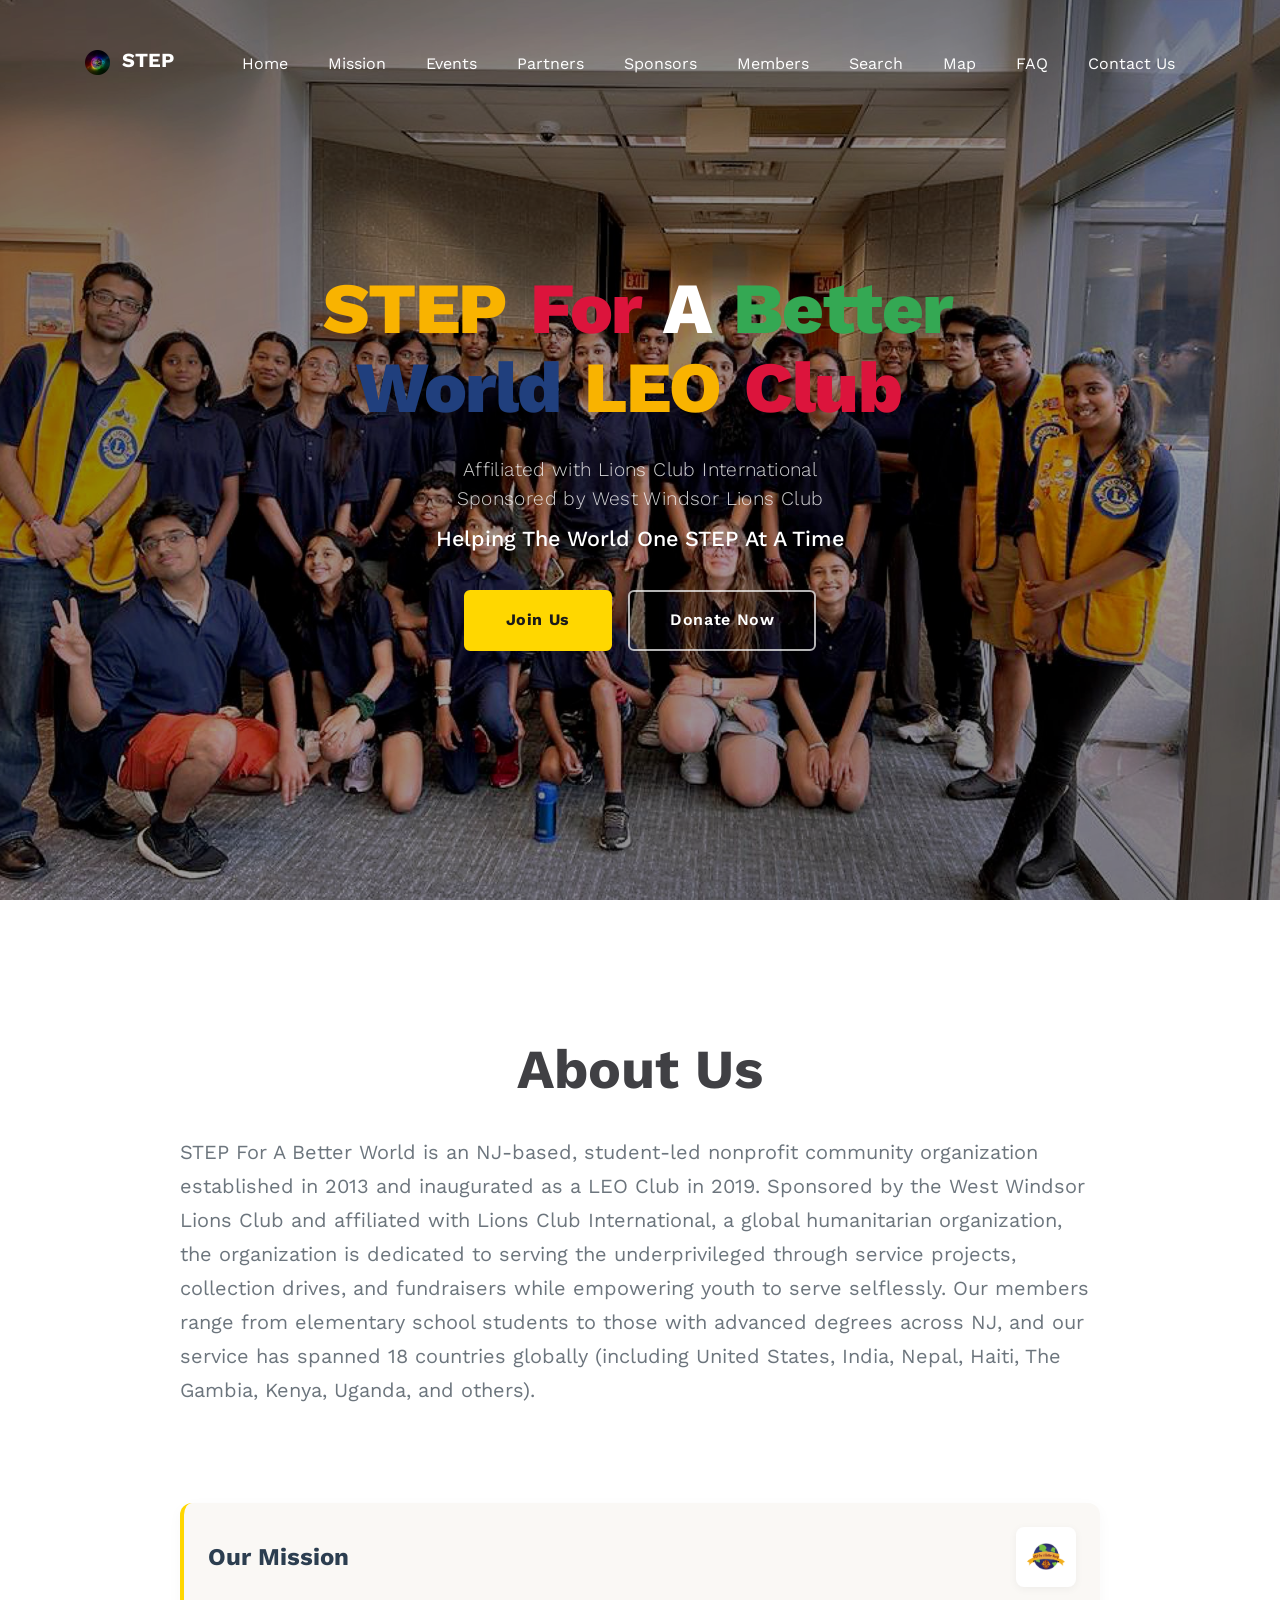
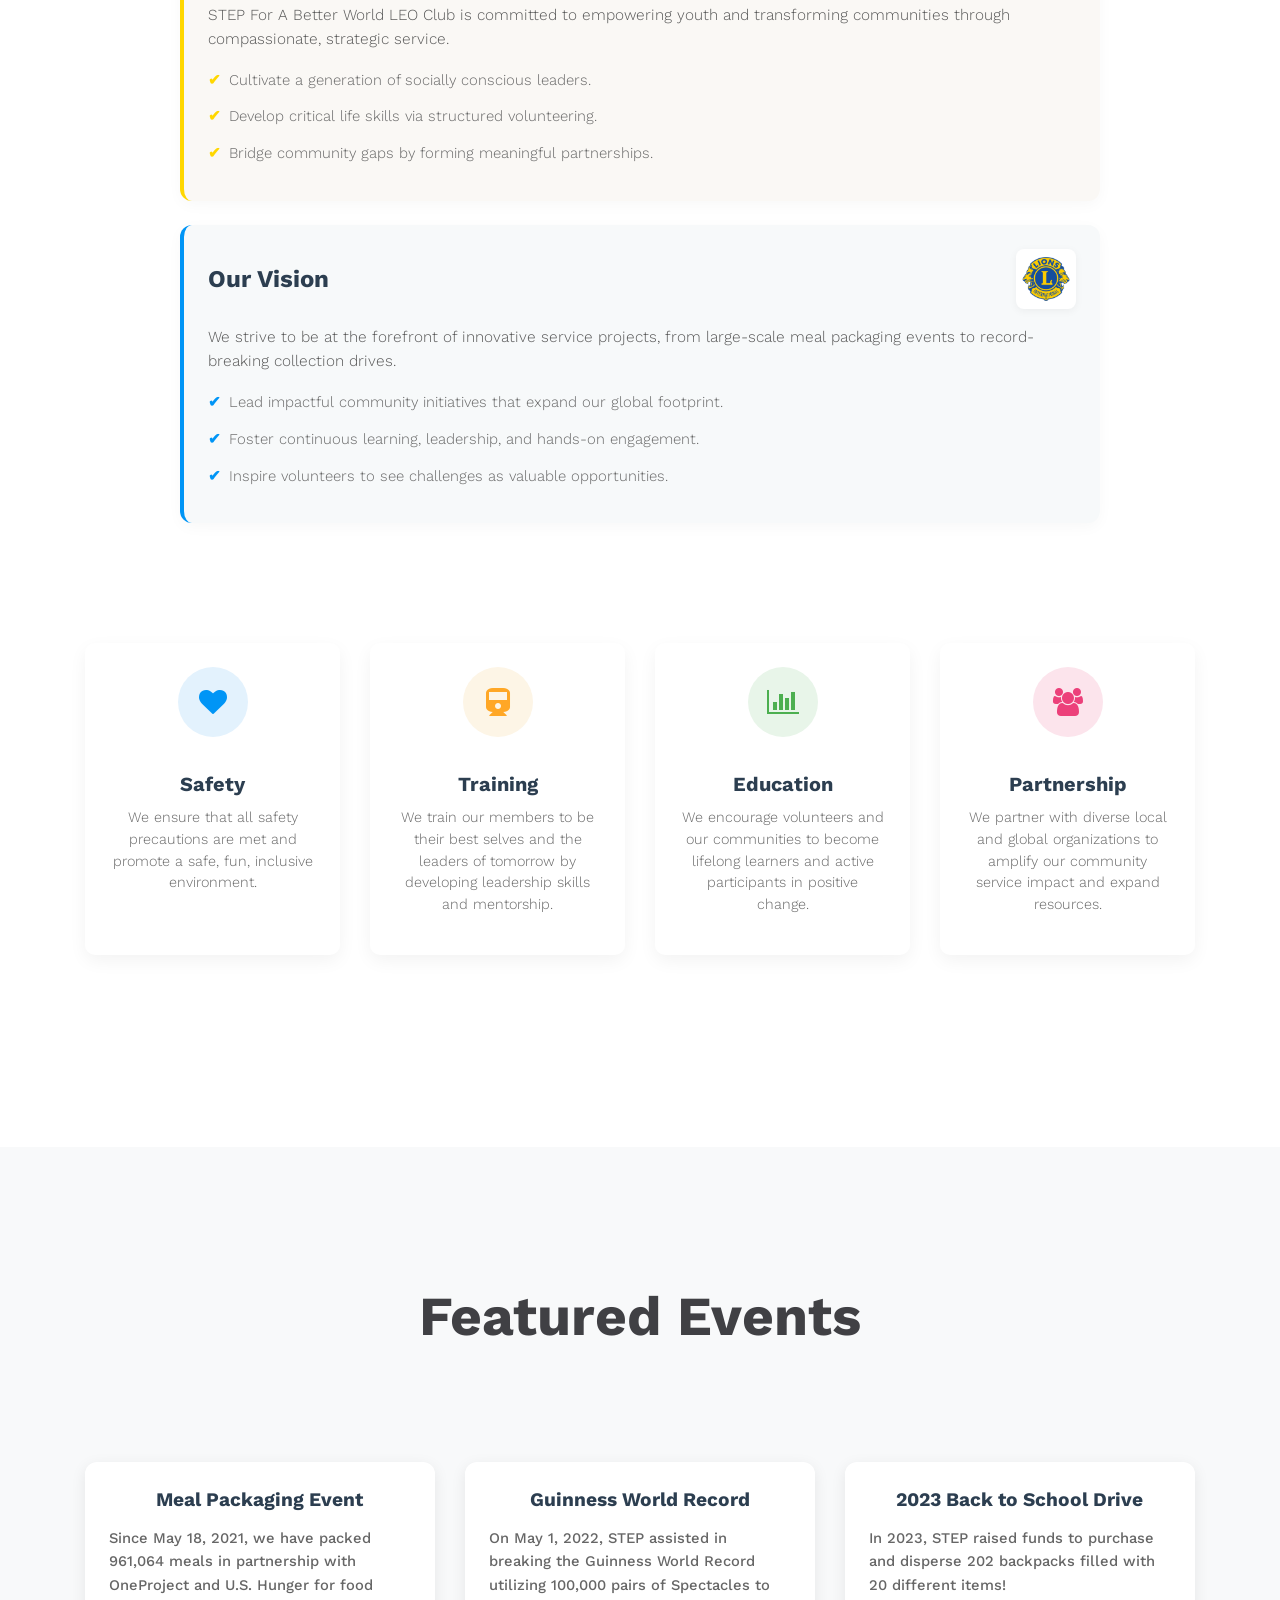
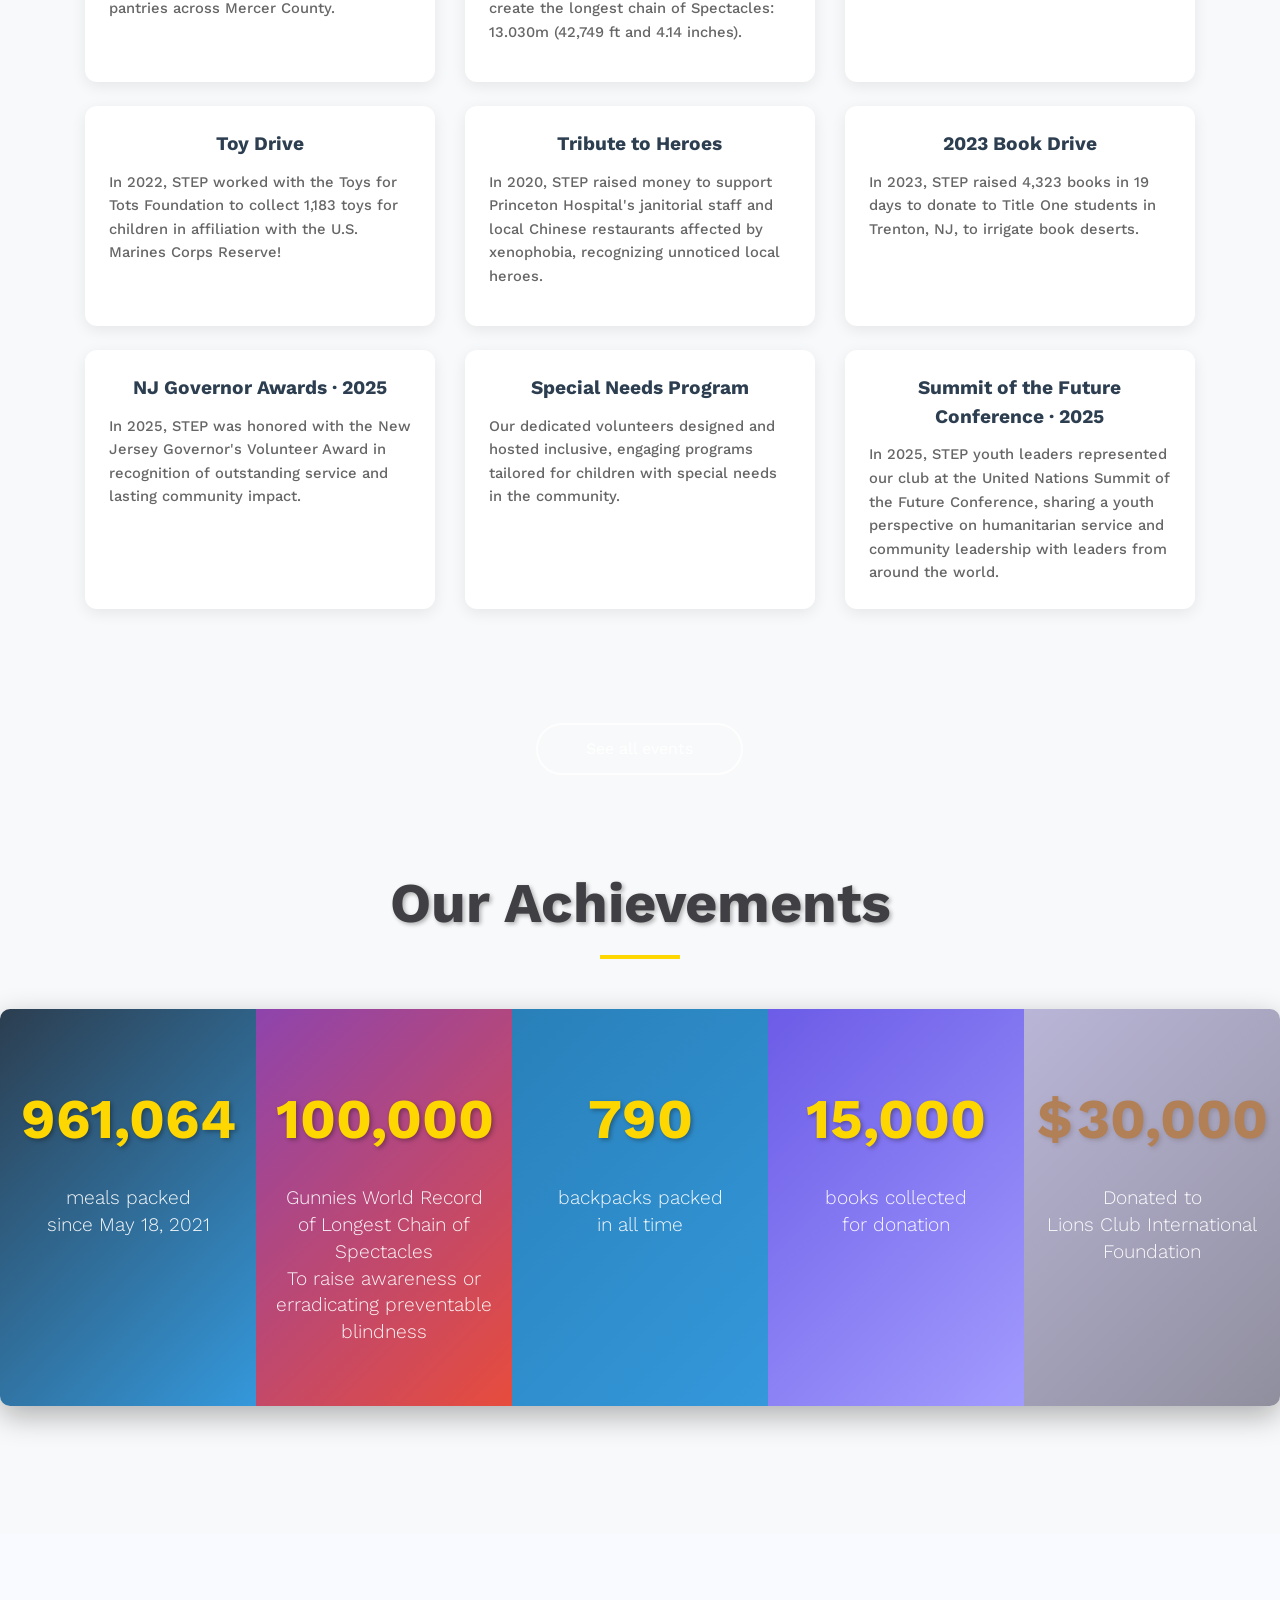
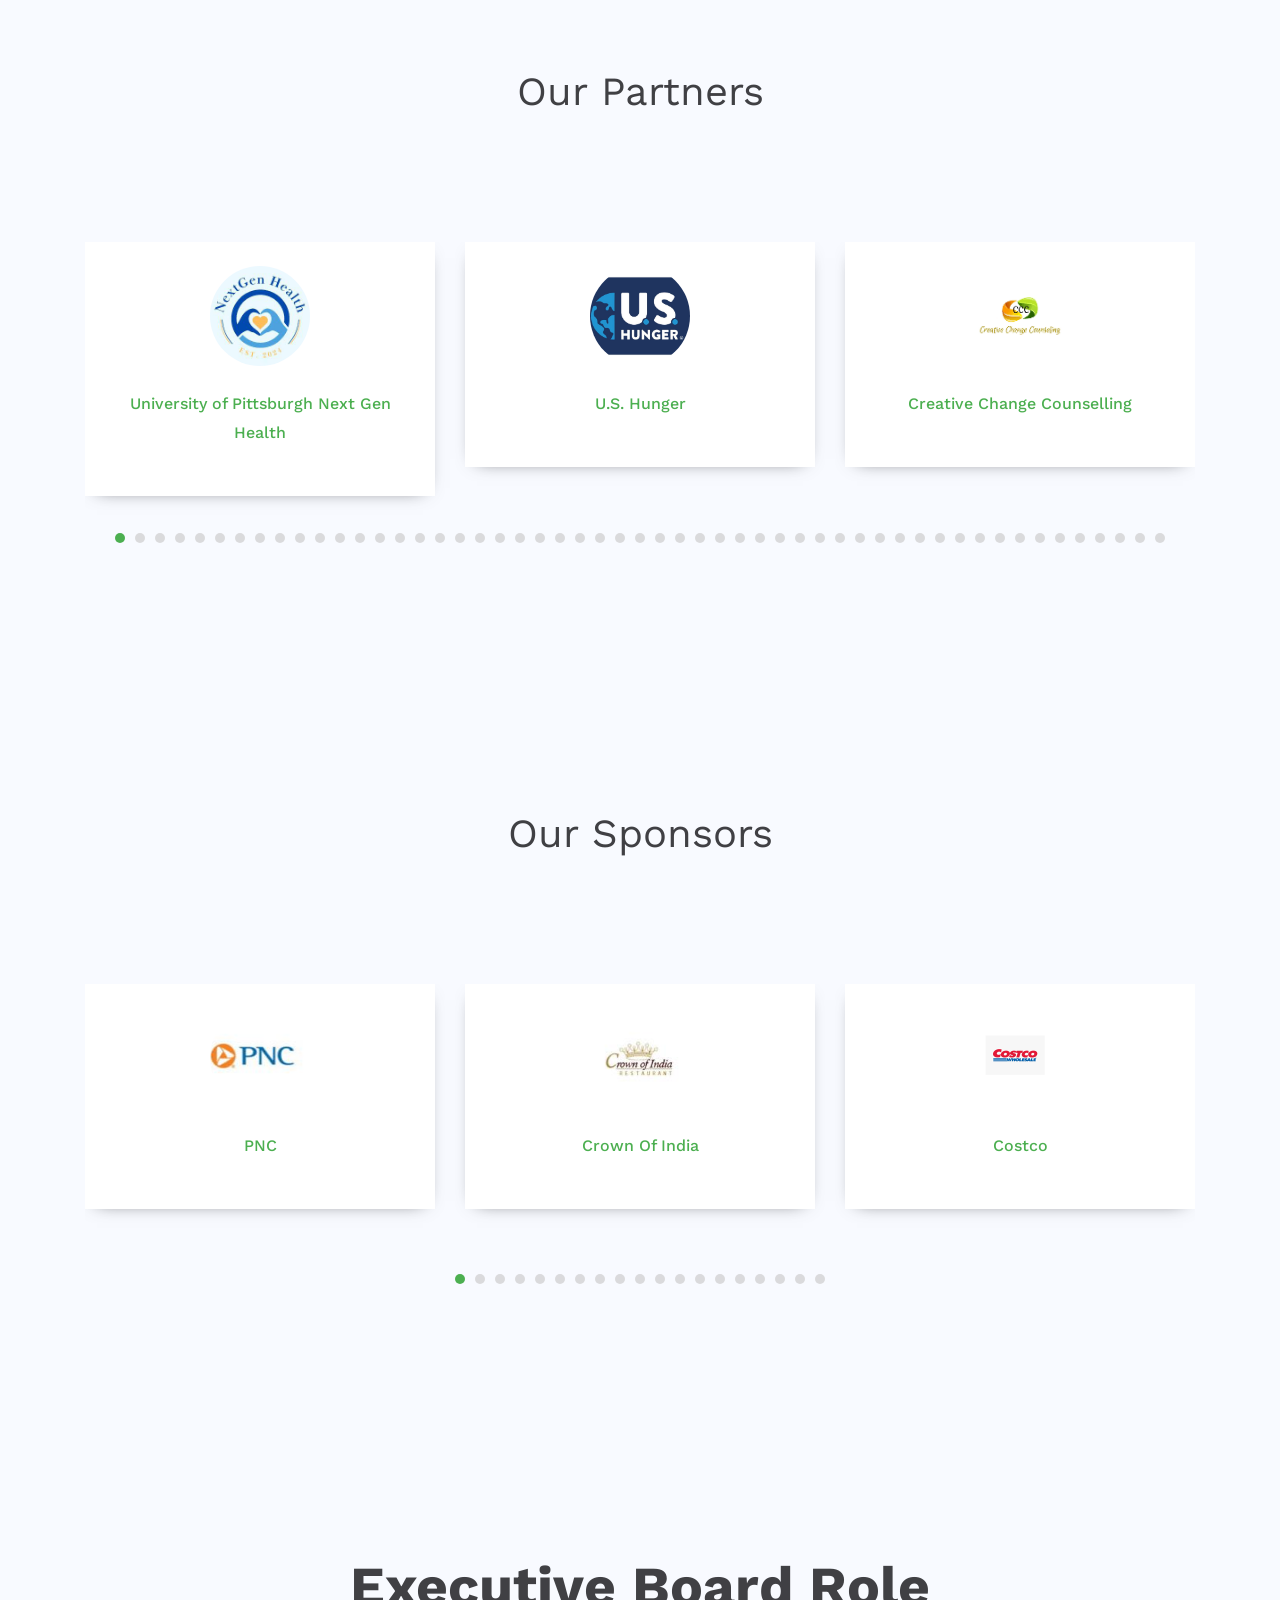
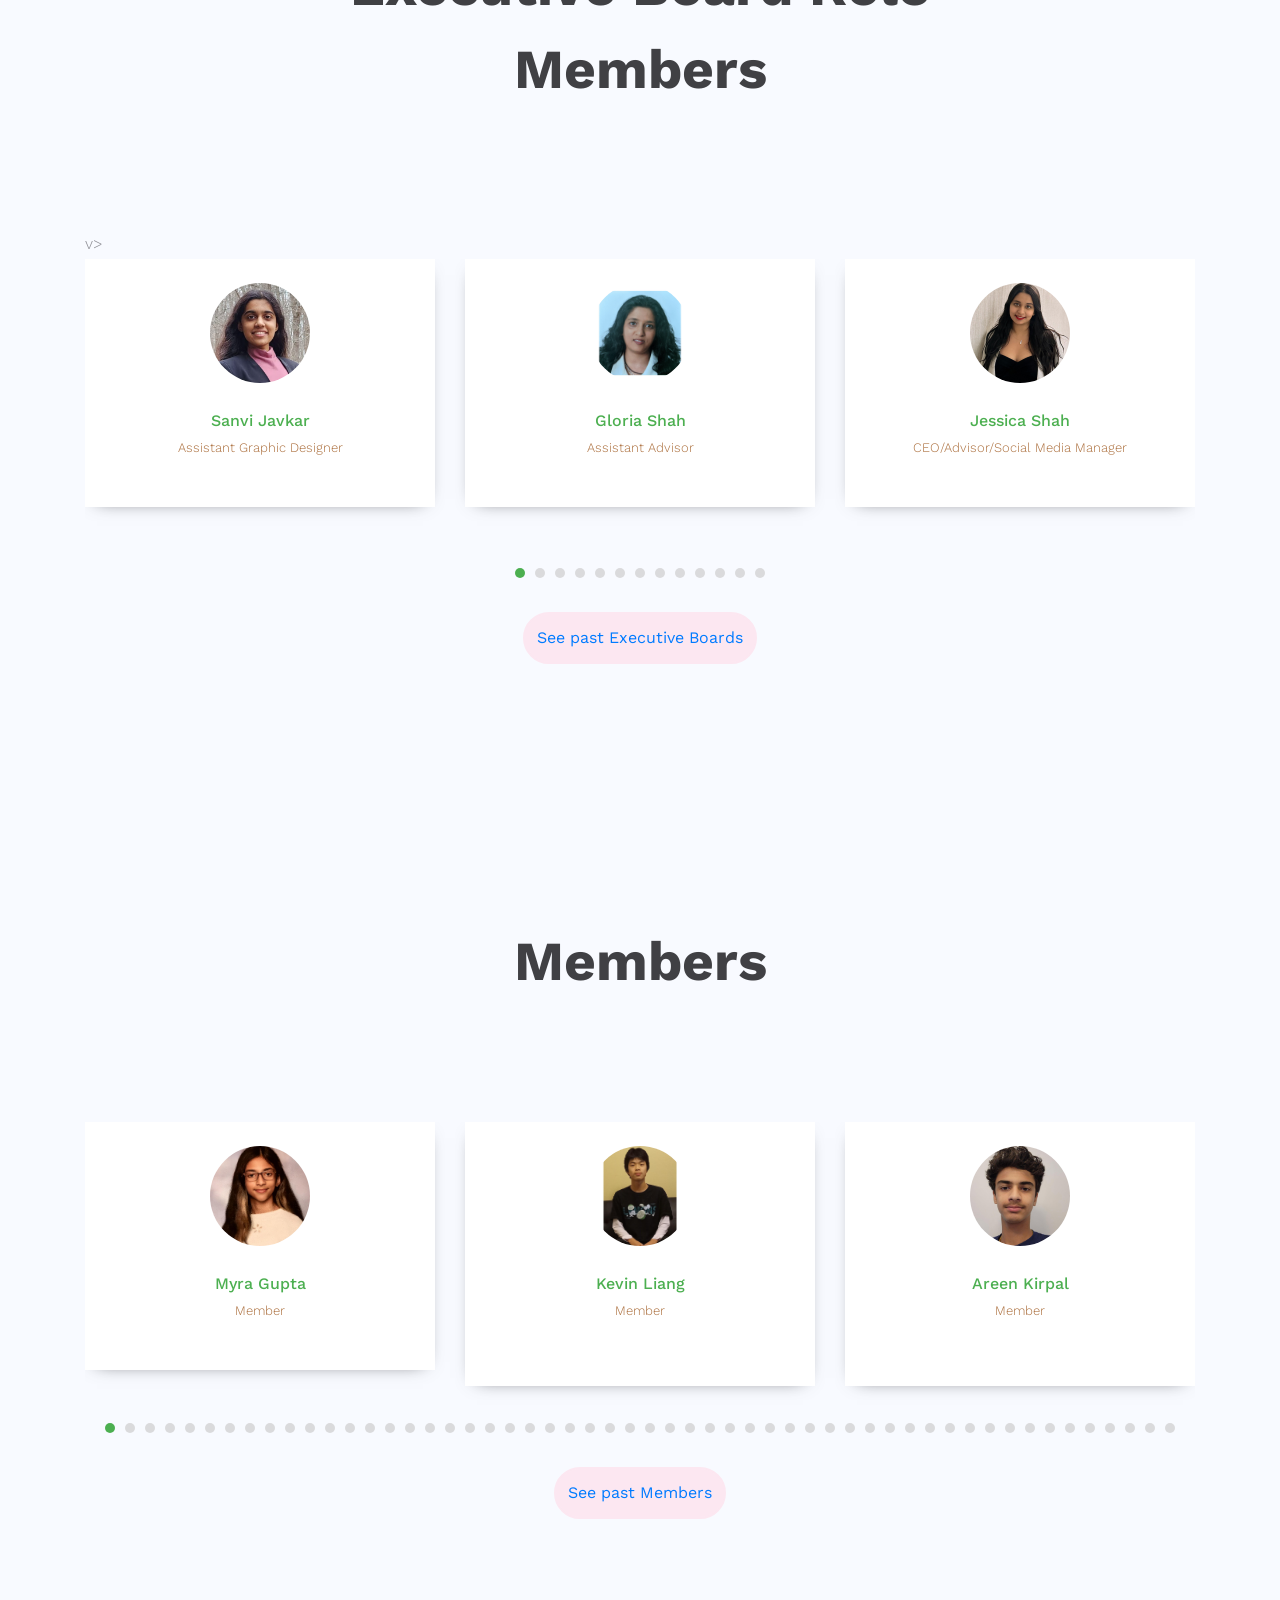
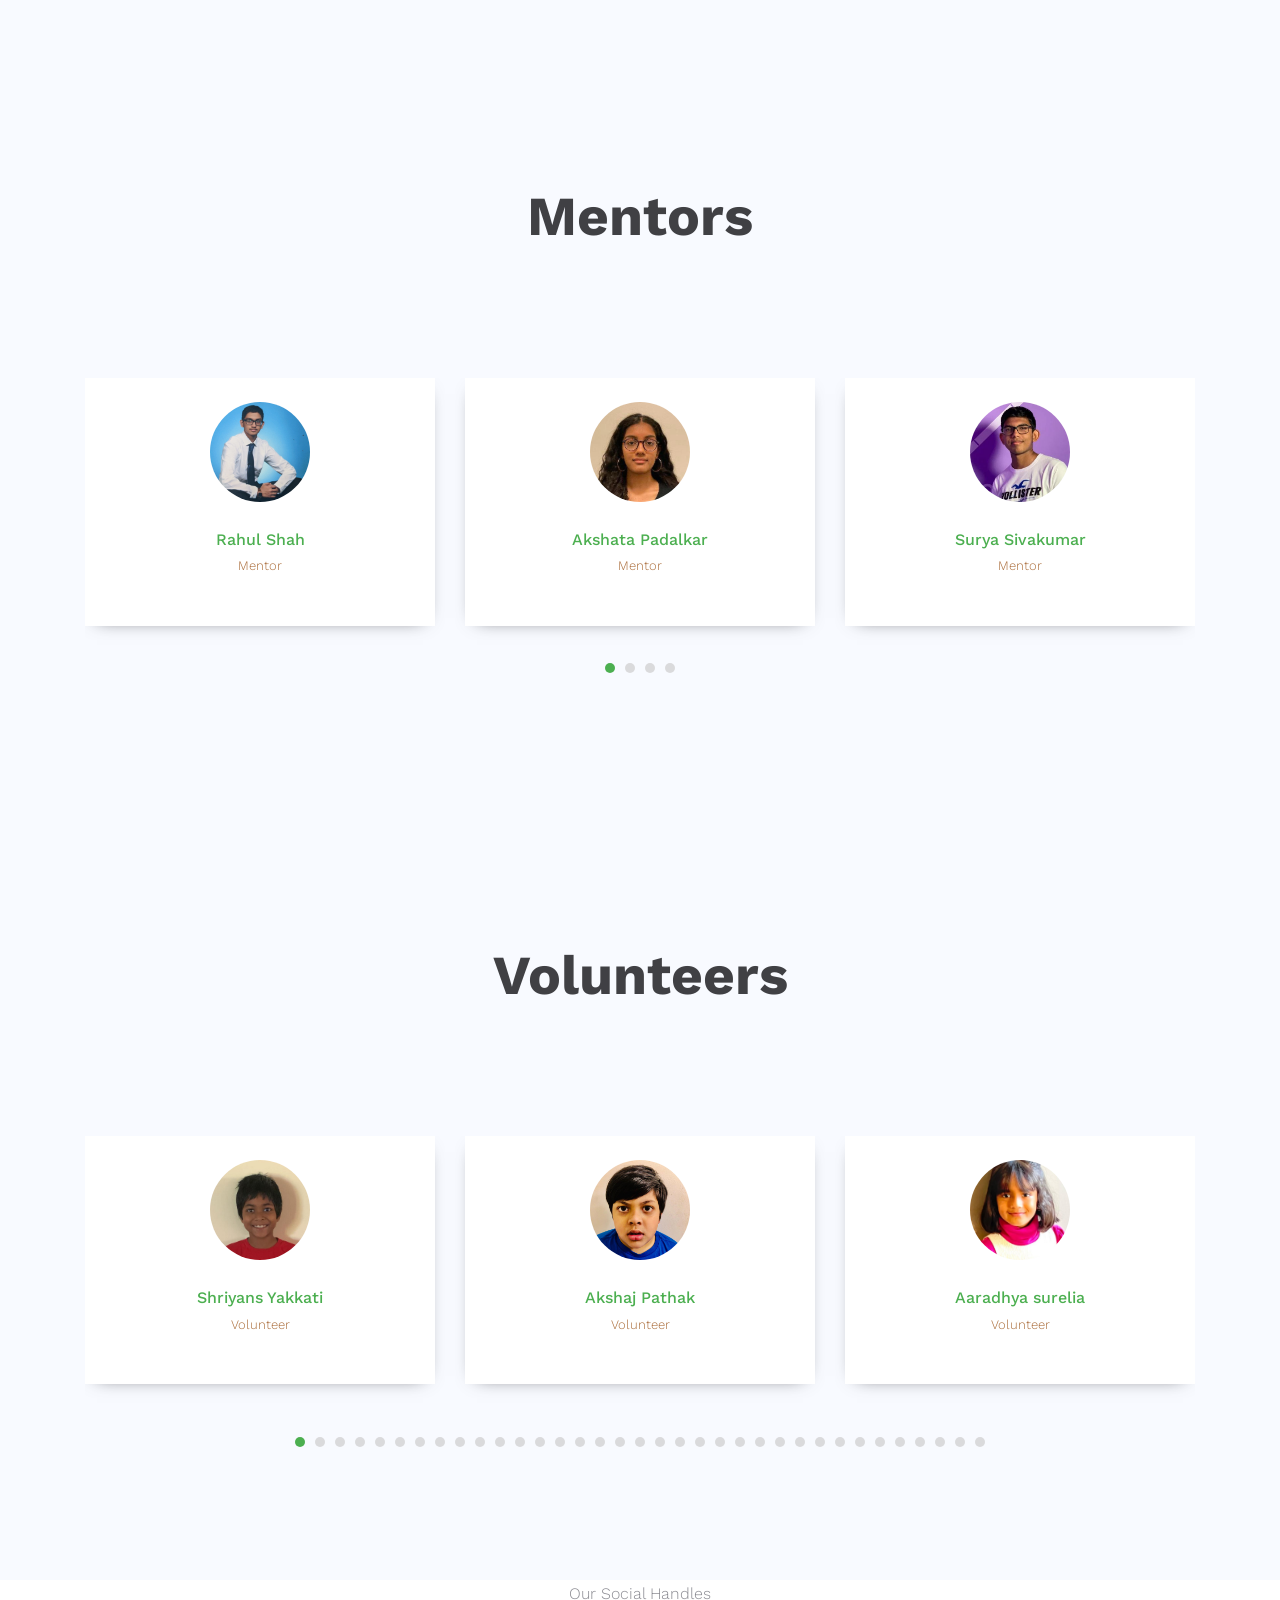
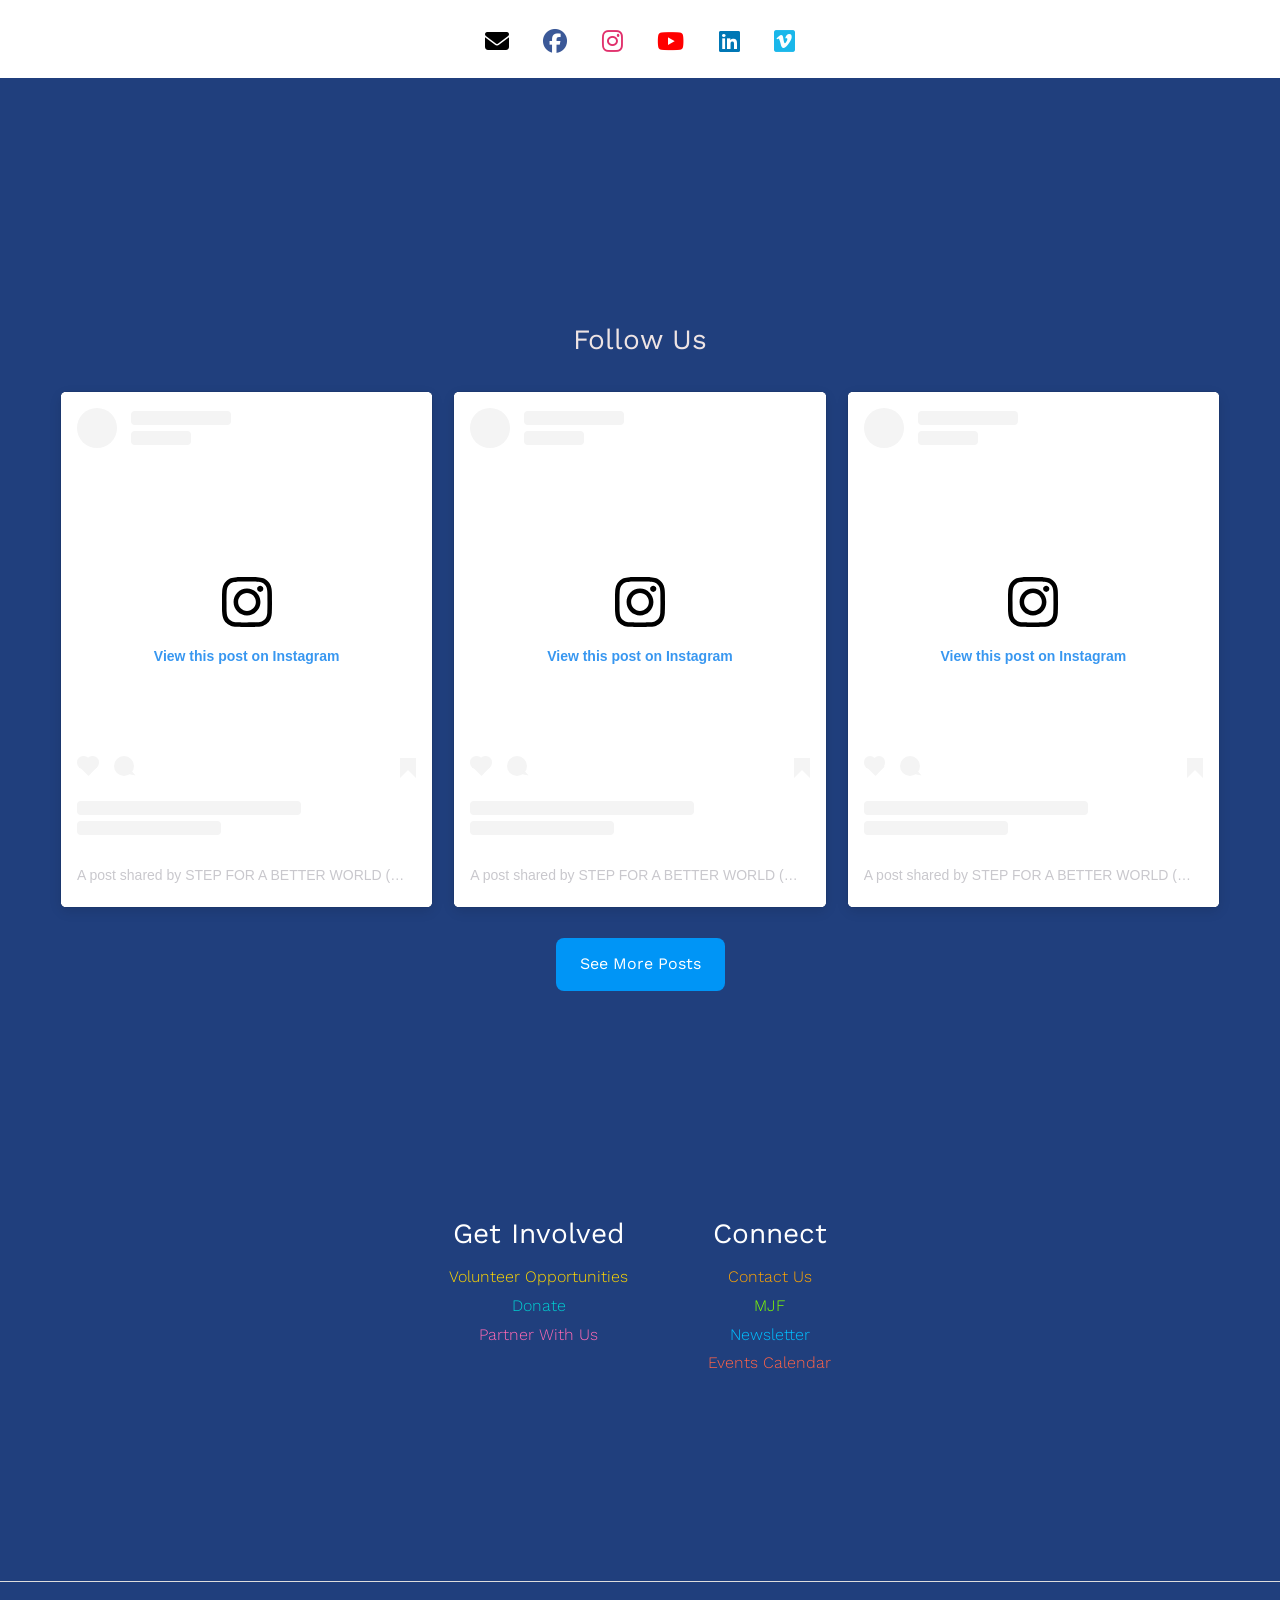
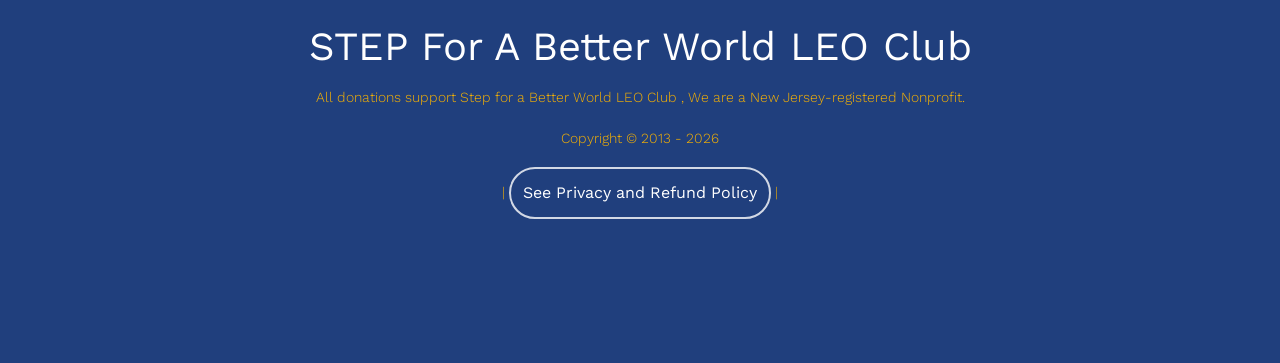
==== commit c8d7bc54: "Update homepage impact stats and fill 2025 PSAs from YouTube. Raise meals packed to 961,064, clean f" ====
--- a/index.html
+++ b/index.html
@@ -619,7 +619,7 @@
                             <a href="years/2023/mpe23/mpe23.html" style="color: #2c3e50; text-decoration: none;">Meal Packaging Event</a>
                         </h3>
                         <p style="color: #666; font-size: 0.92rem; line-height: 1.6; margin: 0; text-align: left;">
-                            Since May 18, 2021, we have packed 789,722 meals in partnership with OneProject and U.S. Hunger for food pantries across Mercer County.
+                            Since May 18, 2021, we have packed 961,064 meals in partnership with OneProject and U.S. Hunger for food pantries across Mercer County.
                         </p>
                     </div>
                 </div>
@@ -685,8 +685,8 @@
                 <!-- NJ Governor Awards -->
                 <div class="col-md-6 col-lg-4 d-flex mb-4">
                     <div class="w-100 p-4" style="background: #ffffff; border-radius: 12px; box-shadow: 0 4px 15px rgba(0,0,0,0.08); transition: transform 0.3s ease, box-shadow 0.3s ease; display: flex; flex-direction: column; justify-content: flex-start; min-height: 220px;" onmouseover="this.style.transform='translateY(-5px)'; this.style.boxShadow='0 8px 25px rgba(0,0,0,0.15)'" onmouseout="this.style.transform='translateY(0)'; this.style.boxShadow='0 4px 15px rgba(0,0,0,0.08)'">
-                        <h3 style="font-weight: 700; font-size: 1.2rem; margin-bottom: 12px; text-align: center;">
-                            <a href="#" style="color: #2c3e50; text-decoration: none;">NJ Governor Awards · 2025</a>
+                        <h3 style="font-weight: 700; font-size: 1.2rem; margin-bottom: 12px; text-align: center; color: #2c3e50;">
+                            NJ Governor Awards · 2025
                         </h3>
                         <p style="color: #666; font-size: 0.92rem; line-height: 1.6; margin: 0; text-align: left;">
                             In 2025, STEP was honored with the New Jersey Governor's Volunteer Award in recognition of outstanding service and lasting community impact.
@@ -696,8 +696,8 @@
                 <!-- Special Needs Program -->
                 <div class="col-md-6 col-lg-4 d-flex mb-4">
                     <div class="w-100 p-4" style="background: #ffffff; border-radius: 12px; box-shadow: 0 4px 15px rgba(0,0,0,0.08); transition: transform 0.3s ease, box-shadow 0.3s ease; display: flex; flex-direction: column; justify-content: flex-start; min-height: 220px;" onmouseover="this.style.transform='translateY(-5px)'; this.style.boxShadow='0 8px 25px rgba(0,0,0,0.15)'" onmouseout="this.style.transform='translateY(0)'; this.style.boxShadow='0 4px 15px rgba(0,0,0,0.08)'">
-                        <h3 style="font-weight: 700; font-size: 1.2rem; margin-bottom: 12px; text-align: center;">
-                            <a href="#" style="color: #2c3e50; text-decoration: none;">Special Needs Program</a>
+                        <h3 style="font-weight: 700; font-size: 1.2rem; margin-bottom: 12px; text-align: center; color: #2c3e50;">
+                            Special Needs Program
                         </h3>
                         <p style="color: #666; font-size: 0.92rem; line-height: 1.6; margin: 0; text-align: left;">
                             Our dedicated volunteers designed and hosted inclusive, engaging programs tailored for children with special needs in the community.
@@ -707,11 +707,11 @@
                 <!-- Summit of the Future -->
                 <div class="col-md-6 col-lg-4 d-flex mb-4">
                     <div class="w-100 p-4" style="background: #ffffff; border-radius: 12px; box-shadow: 0 4px 15px rgba(0,0,0,0.08); transition: transform 0.3s ease, box-shadow 0.3s ease; display: flex; flex-direction: column; justify-content: flex-start; min-height: 220px;" onmouseover="this.style.transform='translateY(-5px)'; this.style.boxShadow='0 8px 25px rgba(0,0,0,0.15)'" onmouseout="this.style.transform='translateY(0)'; this.style.boxShadow='0 4px 15px rgba(0,0,0,0.08)'">
-                        <h3 style="font-weight: 700; font-size: 1.2rem; margin-bottom: 12px; text-align: center;">
-                            <a href="#" style="color: #2c3e50; text-decoration: none;">UN Summit of the Future · 2025</a>
+                        <h3 style="font-weight: 700; font-size: 1.2rem; margin-bottom: 12px; text-align: center; color: #2c3e50;">
+                            Summit of the Future Conference · 2025
                         </h3>
                         <p style="color: #666; font-size: 0.92rem; line-height: 1.6; margin: 0; text-align: left;">
-                            In 2025, STEP youth leaders joined the United Nations Summit of the Future, bringing a next-generation voice to global conversations on humanitarian service and community leadership.
+                            In 2025, STEP youth leaders represented our club at the United Nations Summit of the Future Conference, sharing a youth perspective on humanitarian service and community leadership with leaders from around the world.
                         </p>
                     </div>
                 </div>
@@ -752,7 +752,7 @@
     </div>    <div id="section-counter" class="achievements-counter">
         
         <div class="achievements-counter__card achievements-counter__card--meals">
-            <div class="achievements-counter__value number" id="counter1" data-number="789722">0</div>
+            <div class="achievements-counter__value number" id="counter1" data-number="961064">0</div>
             <div class="achievements-counter__label">meals packed<br>since May 18, 2021</div>
         </div>
         
